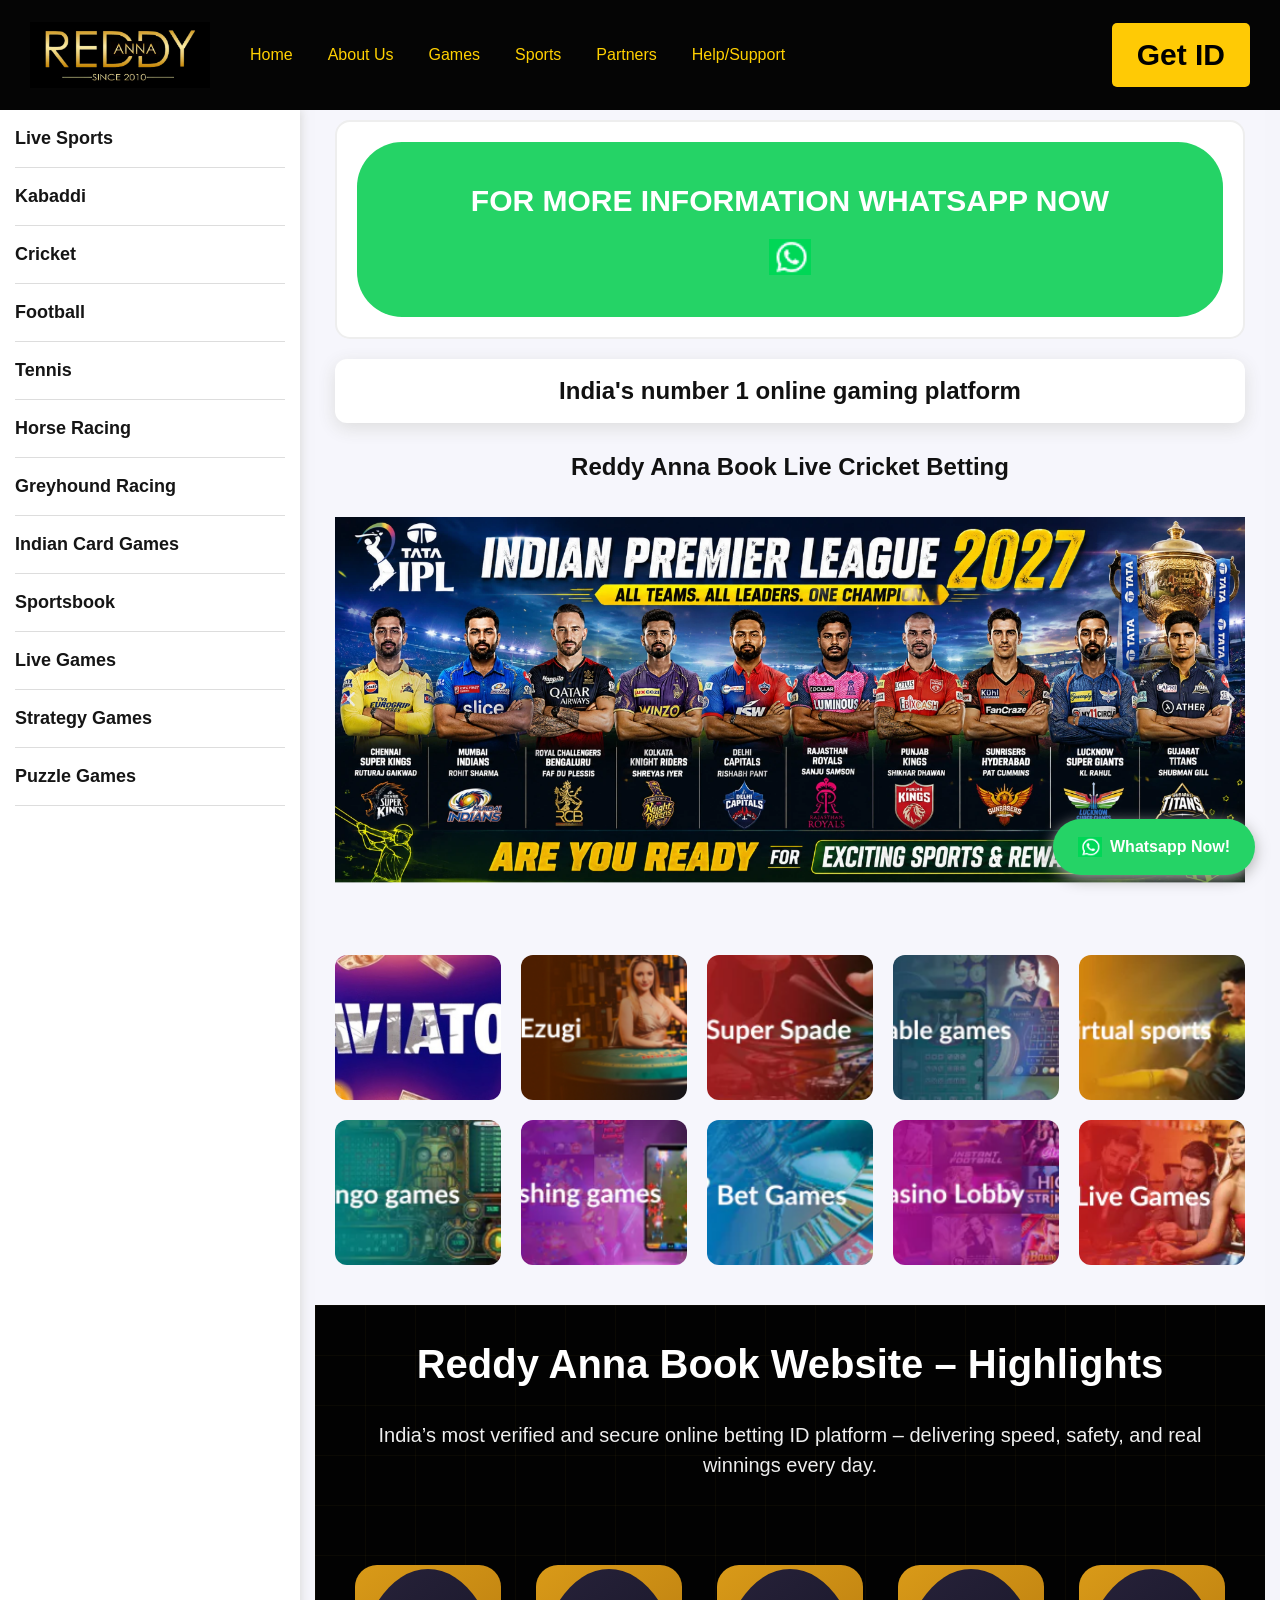
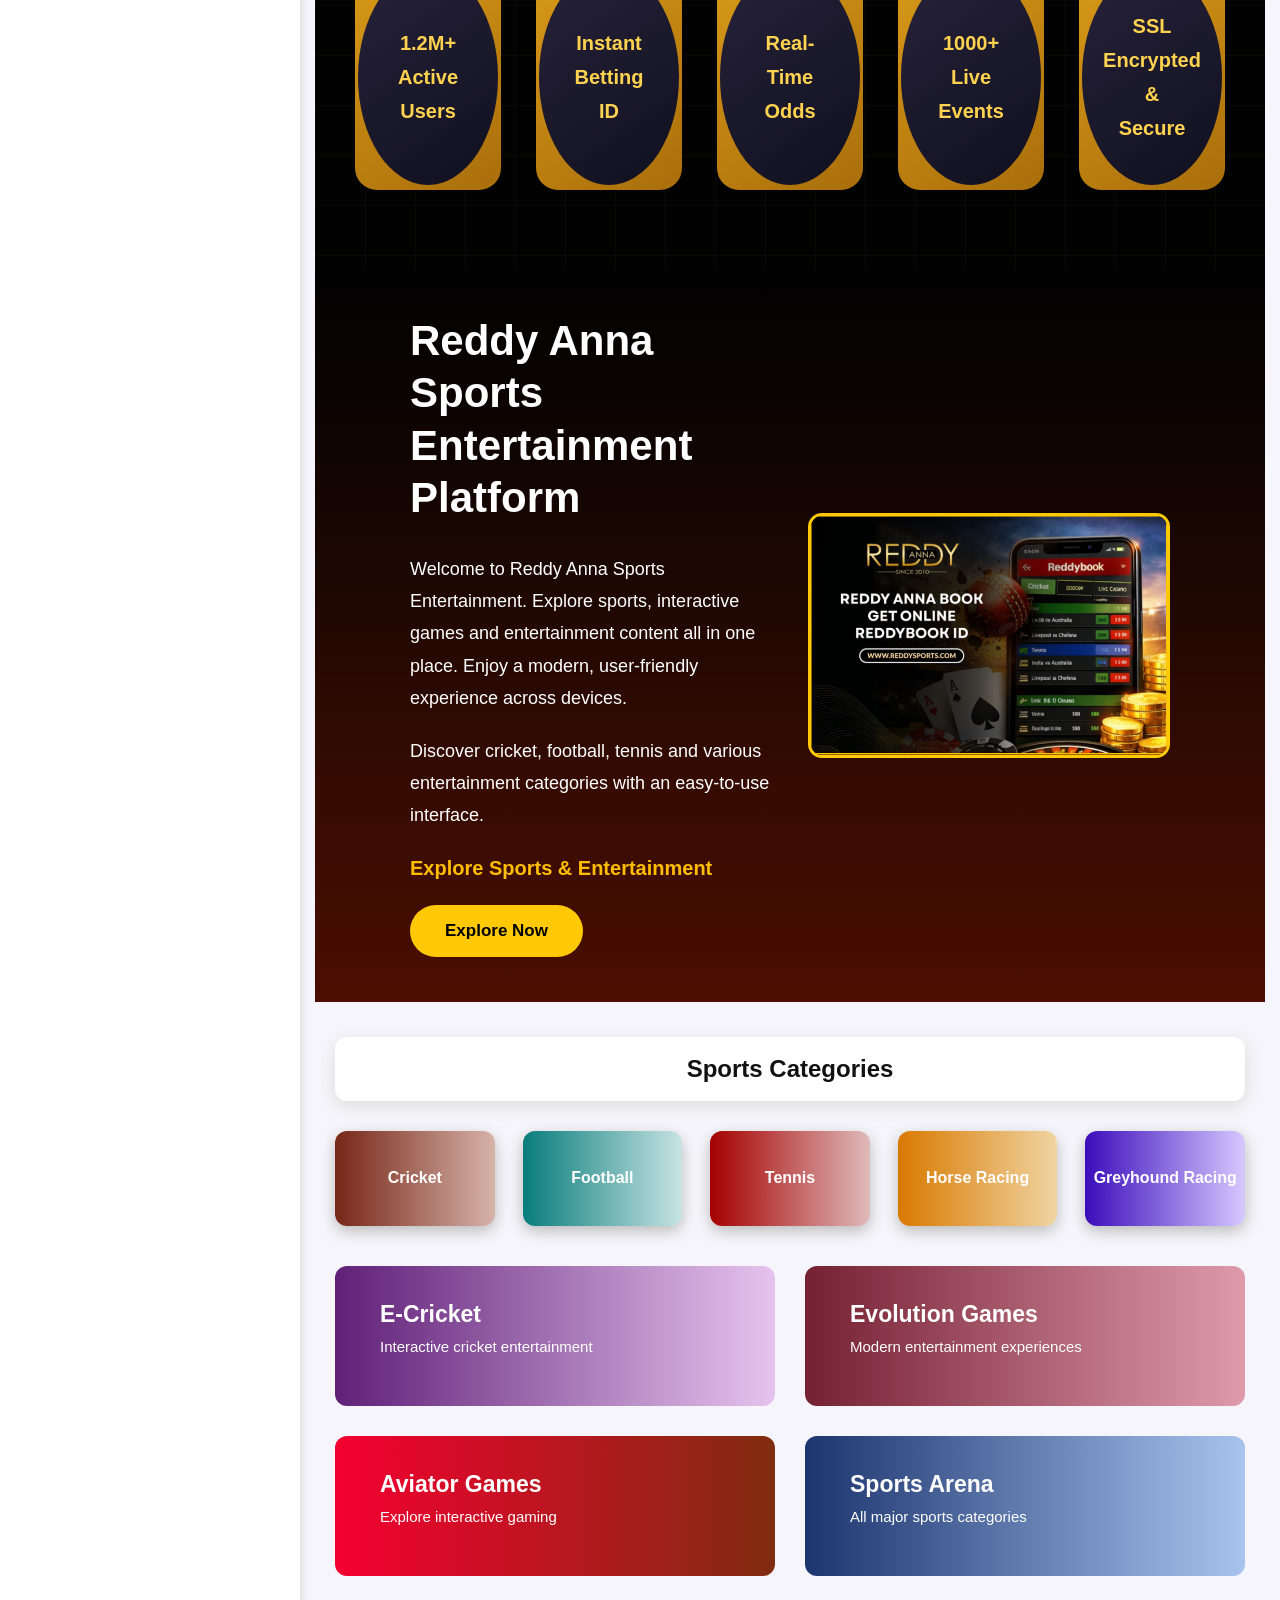
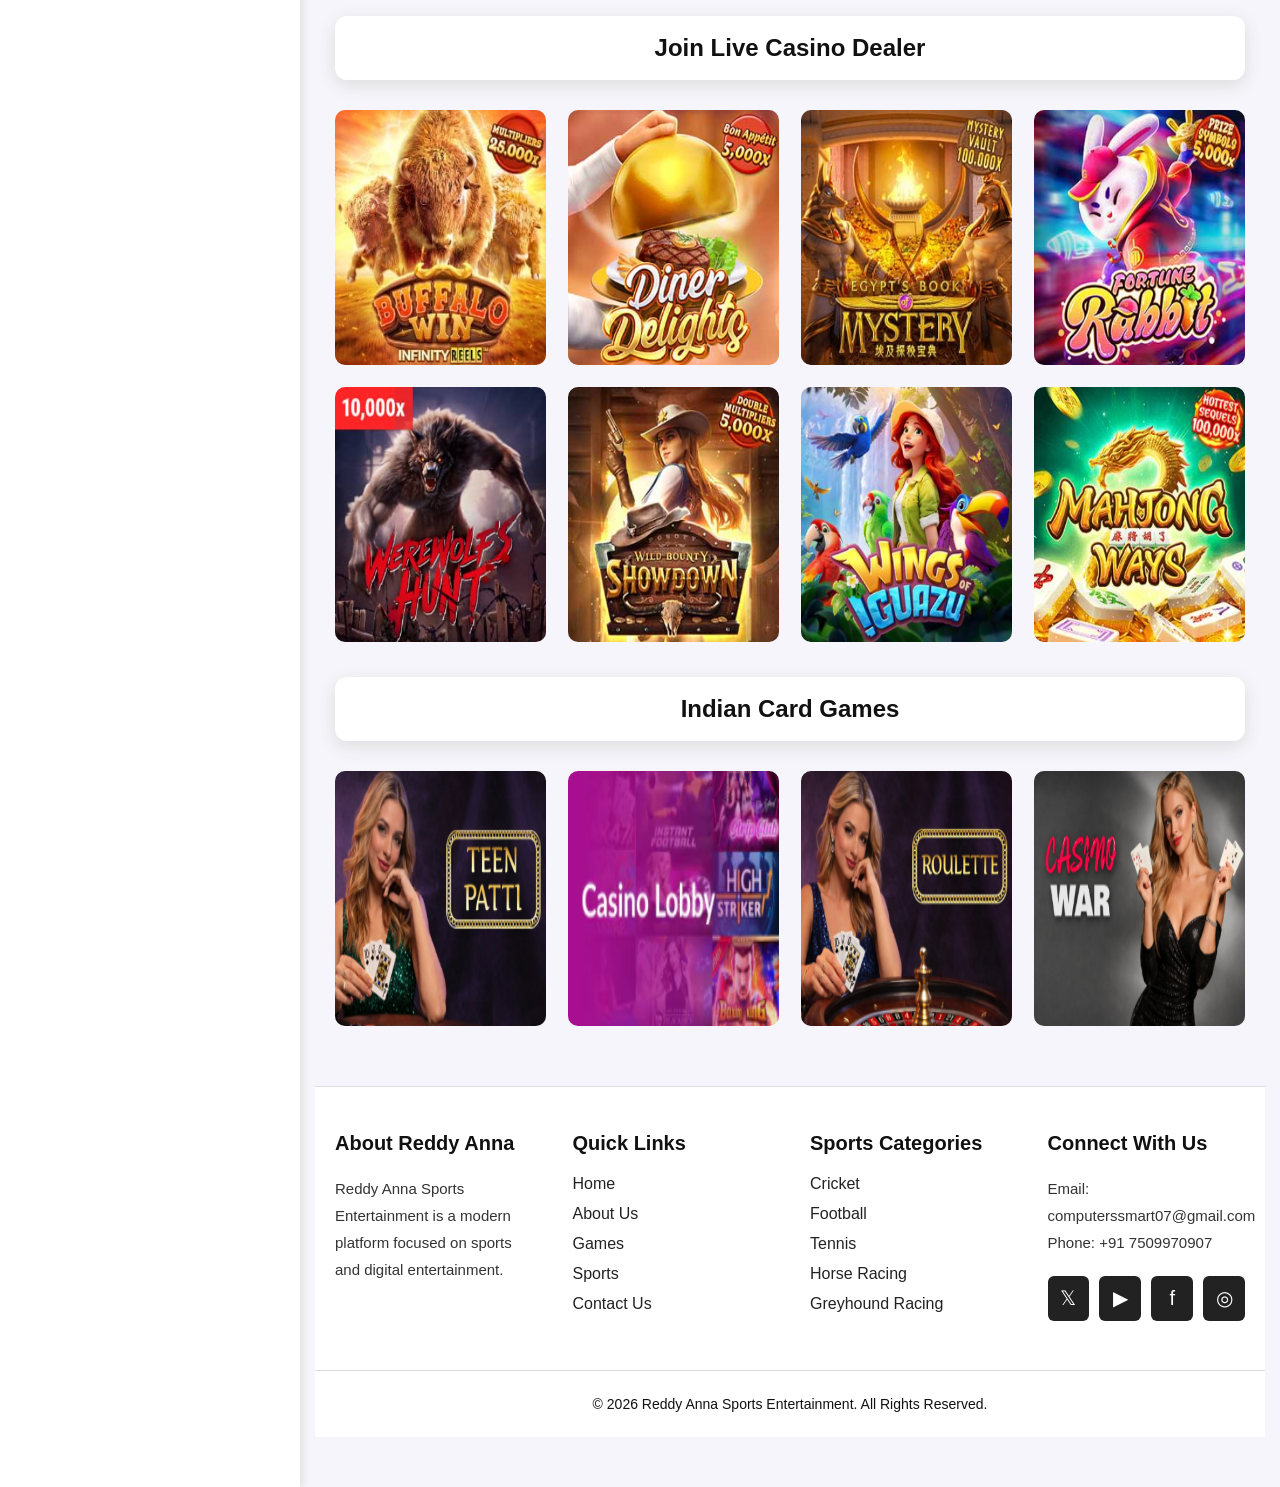
==== index.html @ f366cda1 "Update index.html" ====
<!DOCTYPE html>
<html lang="en">
<head>
    <meta charset="UTF-8">
    <meta name="viewport" content="width=device-width, initial-scale=1.0">

    <title>Reddy Anna Sports Entertainment</title>
<meta name="description" content="Reddy Anna Sports Entertainment website. Explore our website and its features.">
    <link rel="stylesheet" href="style.css">
</head>

<body>

<!-- HEADER -->
<header class="header">

    <div class="logo">
        <img src="assets/my-logo.png" alt="My Logo">
    </div>




    
    <nav class="navbar">
        <a href="#home">Home</a>
        <a href="#about">About Us</a>
        <a href="#games">Games</a>
        <a href="#sports">Sports</a>
        <a href="#partners">Partners</a>
        <a href="#support">Help/Support</a>
    </nav>

    <button class="get-id" onclick="showMessage()">
    Get ID
</button>

</header>


<div class="main-container">

    <!-- SIDEBAR -->
    <aside class="sidebar">

        <a href="#live">Live Sports</a>
        <a href="#kabaddi">Kabaddi</a>
        <a href="#cricket">Cricket</a>
        <a href="#football">Football</a>
        <a href="#tennis">Tennis</a>
        <a href="#horse">Horse Racing</a>
        <a href="#greyhound">Greyhound Racing</a>
        <a href="#cards">Indian Card Games</a>
        <a href="#sportsbook">Sportsbook</a>
        <a href="#casino">Live Games</a>
        <a href="#binary">Strategy Games</a>
        <a href="#slots">Puzzle Games</a>

    </aside>


    <!-- MAIN CONTENT -->
    <main class="content">

        <!-- TOP GAME SECTION -->
        <section class="game-section" id="games">
<!-- WHATSAPP INFORMATION BUTTON -->
<div class="whatsapp-info-container">
    <a href="https://wa.me/918269431675"
       class="whatsapp-info-btn"
       target="_blank"
       rel="noopener noreferrer">

        <span class="whatsapp-info-text">
            FOR MORE INFORMATION WHATSAPP NOW
        </span>

        <img src="assets/whatsapp.png"
             alt="WhatsApp"
             class="whatsapp-info-logo">

    </a>
</div>


            <h2 class="top-title">
                India's number 1 online gaming platform 
            </h2>
            <h2 style="text-align: center;">Reddy Anna Book Live Cricket Betting</h2><br><br>
<img src="assets/IPL.png" alt="IPL" class="whatsapp-image"><br><br><br><br>


            <div class="game-grid">

                <div class="top-game-card">
                    <img src="assets/aviator.jpg" alt="Aviator">
                </div>

                <div class="top-game-card">
                    <img src="assets/Ezugi.png">
                </div>

                <div class="top-game-card">
                    <img src="assets/Super spade.png">
                </div>

                <div class="top-game-card">
                    <img src="assets/Table games.png">
                </div>

                <div class="top-game-card">
                    <img src="assets/Virtual Sports.png">
                </div>

                <div class="top-game-card">
                    <img src="assets/Bingo games.png">
                </div>

                <div class="top-game-card">
                    <img src="assets/Fishing games.png">
                </div>

                <div class="top-game-card">
                    <img src="assets/Bet games.png">
                </div>

                <div class="top-game-card">
                    <img src="assets/Casino lobby.png">
                </div>

                <div class="top-game-card">
                    <img src="assets/Live games.png">
                </div>

            </div>

        </section>
        <!-- HIGHLIGHTS SECTION -->

<section class="highlights-section">

    <h2>Reddy Anna Book Website – Highlights</h2>

    <p class="highlights-subtitle">
        India’s most verified and secure online betting ID platform – delivering speed, safety, and real winnings every day.
    </p>

    <div class="highlights-container">

        <div class="highlight-card">
            <div class="highlight-circle">
                1.2M+ Active Users
            </div>
        </div>

        <div class="highlight-card">
            <div class="highlight-circle">
                Instant Betting ID
            </div>
        </div>

        <div class="highlight-card">
            <div class="highlight-circle">
                Real-Time Odds
            </div>
        </div>

        <div class="highlight-card">
            <div class="highlight-circle">
                1000+ Live Events
            </div>
        </div>

        <div class="highlight-card">
            <div class="highlight-circle">
                SSL Encrypted &<br>
                Secure
            </div>
        </div>

    </div>

</section>


        <!-- HERO SECTION -->
        <section class="hero-section" id="home">

            <div class="hero-content">

                <h1>
                    Reddy Anna Sports Entertainment Platform
                </h1>

                <p>
                    Welcome to Reddy Anna Sports Entertainment. Explore sports,
                    interactive games and entertainment content all in one place.
                    Enjoy a modern, user-friendly experience across devices.
                </p>

                <p>
                    Discover cricket, football, tennis and various entertainment
                    categories with an easy-to-use interface.
                </p>

                <h3>
                    Explore Sports & Entertainment
                </h3>

                <button class="hero-btn" onclick="exploreGames()">
                    Explore Now
                </button>

            </div>


            <div class="hero-image">

                <img src="assets/hero.png" alt="Sports Entertainment">

            </div>

        </section>


        <!-- SPORTS CATEGORY -->
        <section class="section" id="sports">

            <h2 class="section-title">
                Sports Categories
            </h2>

            <div class="sports-row">

                <div class="sport cricket">
                    Cricket
                </div>

                <div class="sport football">
                    Football
                </div>

                <div class="sport tennis">
                    Tennis
                </div>

                <div class="sport horse">
                    Horse Racing
                </div>

                <div class="sport greyhound">
                    Greyhound Racing
                </div>

            </div>

        </section>


        <!-- WIDE CARDS -->
        <section class="wide-cards">

            <div class="wide-card e-cricket">
                <h2>E-Cricket</h2>
                <p>Interactive cricket entertainment</p>
            </div>

            <div class="wide-card evolution">
                <h2>Evolution Games</h2>
                <p>Modern entertainment experiences</p>
            </div>

            <div class="wide-card aviator">
                <h2>Aviator Games</h2>
                <p>Explore interactive gaming</p>
            </div>

            <div class="wide-card sportsbook">
                <h2>Sports Arena</h2>
                <p>All major sports categories</p>
            </div>

        </section>


        <!-- LIVE GAMES -->
        <section class="section" id="casino">

            <h2 class="section-title">
                Join Live Casino Dealer
            </h2>

            <div class="image-grid">

                <div class="game-card">
                    <img src="assets/buffalo.png">
                </div>

                <div class="game-card">
                    <img src="assets/dinner.png">
                </div>

                <div class="game-card">
                    <img src="assets/Egypt.png">
                </div>

                <div class="game-card">
                    <img src="assets/Rabbit.png
                    ">
                </div>

                <div class="game-card">
                    <img src="assets/hunt.png">
                </div>

                <div class="game-card">
                    <img src="assets/wild.png">
                </div>

                <div class="game-card">
                    <img src="assets/wings.png">
                </div>

                <div class="game-card">
                    <img src="assets/mahajong.png">
                </div>

            </div>

        </section>


        <!-- CARD GAMES -->
        <section class="section" id="cards">

            <h2 class="section-title">
                Indian Card Games
            </h2>

            <div class="image-grid">

                <div class="game-card">
                    <img src="assets/Teen patti.png">
                </div>

                <div class="game-card">
                    <img src="assets/Casino lobby.png">
                </div>

                <div class="game-card">
                    <img src="assets/Roulette.png">
                </div>

                <div class="game-card">
                    <img src="assets/Casino war.png">
                </div>

            </div>

        </section>


        <!-- FOOTER -->
        <footer id="about">

            <div class="footer-container">

                <div class="footer-column">
                    <h3>About Reddy Anna</h3>
                    <p>
                        Reddy Anna Sports Entertainment is a modern platform
                        focused on sports and digital entertainment.
                    </p>
                </div>


                <div class="footer-column">
                    <h3>Quick Links</h3>

                    <a href="#home">Home</a>
                    <a href="#about">About Us</a>
                    <a href="#games">Games</a>
                    <a href="#sports">Sports</a>
                    <a href="#support">Contact Us</a>

                </div>


                <div class="footer-column">
                    <h3>Sports Categories</h3>

                    <a href="#">Cricket</a>
                    <a href="#">Football</a>
                    <a href="#">Tennis</a>
                    <a href="#">Horse Racing</a>
                    <a href="#">Greyhound Racing</a>

                </div>


                <div class="footer-column" id="support">
                    <h3>Connect With Us</h3>

                    <p>Email: computerssmart07@gmail.com</p>
                    <p>Phone: +91 7509970907</p>

                    <div class="social-icons">
                        <span>𝕏</span>
                        <span>▶</span>
                        <span>f</span>
                        <span>◎</span>
                    </div>

                </div>

            </div>


            <div class="footer-bottom">

                <p>
                    © 2026 Reddy Anna Sports Entertainment. All Rights Reserved.
                </p>

            </div>

        </footer>

    </main>

</div>


<!-- FLOATING CONTACT BUTTON -->
<button class="floating-btn" onclick="contactUs()">
    <img src="assets/whatsapp.png" alt="WhatsApp">
    Whatsapp Now!
</button>


<script src="script.js"></script>

</body>
</html>
---- style.css ----
* {
    margin: 0;
    padding: 0;
    box-sizing: border-box;
}

html,
body {
    margin: 0;
    padding: 0;
    width: 100%;
    overflow-x: hidden;
}

body {
    font-family: Arial, Helvetica, sans-serif;
    background: #f5f5fb;
    color: #111;
}


/* =====================================================
   HEADER
   ===================================================== */

.header {
    min-height: 110px;
    background: #050505;

    display: flex;
    align-items: center;

    padding: 10px 30px;
    gap: 40px;

    position: sticky;
    top: 0;
    z-index: 1000;
}


/* LOGO */

.logo {
    flex-shrink: 0;
}

.logo img {
    width: 180px;
    height: auto;
    max-height: 75px;
    object-fit: contain;
    display: block;
}

.logo span {
    color: #ffd83d;
}

.logo small {
    display: block;
    font-size: 11px;
    letter-spacing: 0;
    text-align: center;
    margin-top: -8px;
}


/* =====================================================
   NAVBAR
   ===================================================== */

.navbar {
    display: flex;
    align-items: center;
    gap: 35px;

    flex: 1;

    min-width: 0;
}

.navbar a {
    text-decoration: none;
    color: #ffd000;

    font-size: 16px;
    white-space: nowrap;

    transition: 0.3s;
}

.navbar a:hover {
    color: white;
}


/* =====================================================
   GET ID BUTTON
   ===================================================== */

.get-id {
    background: #ffca05;

    border: none;

    padding: 15px 25px;

    font-size: 30px;
    font-weight: bold;

    border-radius: 5px;

    cursor: pointer;

    flex-shrink: 0;
}

.get-id:hover {
    background: white;
}


/* =====================================================
   MAIN LAYOUT
   ===================================================== */

.main-container {
    display: flex;

    min-height: calc(100vh - 110px);

    width: 100%;
}


/* =====================================================
   SIDEBAR
   ===================================================== */

.sidebar {
    width: 360px;

    background: white;

    padding: 0 15px;

    box-shadow: 2px 0 8px #ddd;

    flex-shrink: 0;
}

.sidebar a {
    display: block;

    padding: 18px 0;

    border-bottom: 1px solid #ddd;

    text-decoration: none;

    color: #151515;

    font-size: 18px;
    font-weight: 600;
}

.sidebar a:hover {
    color: #d49e00;
}


/* =====================================================
   CONTENT
   ===================================================== */

.content {
    width: 100%;
    min-width: 0;

    padding: 0 15px 50px;

    overflow: hidden;
}


/* =====================================================
   TOP GAME SECTION
   ===================================================== */

.game-section {
    background: #f6f6fc;

    padding: 10px 20px 40px;

    width: 100%;
}

.top-title {
    background: white;

    text-align: center;

    padding: 18px;

    border-radius: 12px;

    font-size: 24px;

    margin-bottom: 30px;

    box-shadow: 0 5px 18px #ddd;
}


/* =====================================================
   IPL IMAGE
   ===================================================== */

img[alt="IPL"],
.whatsapp-image {
    width: 100%;
    max-width: 100%;
    height: auto;

    display: block;

    cursor: pointer;
}


/* =====================================================
   GAME GRID
   ===================================================== */

.game-grid {
    display: grid;

    grid-template-columns: repeat(5, minmax(0, 1fr));

    gap: 26px;

    width: 100%;
}

.top-game-card {
    height: 145px;

    border-radius: 12px;

    overflow: hidden;

    position: relative;

    cursor: pointer;

    transition: 0.3s;

    min-width: 0;
}

.top-game-card img {
    width: 100%;
    height: 100%;

    object-fit: cover;

    object-position: center;

    display: block;
}

.top-game-card:hover {
    transform: translateY(-5px);

    box-shadow: 0 8px 20px #aaa;
}


/* =====================================================
   GAME NAME
   ===================================================== */

.game-name {
    position: absolute;

    bottom: 0;

    width: 100%;

    background: linear-gradient(
        transparent,
        rgba(0, 0, 0, 0.8)
    );

    color: white;

    padding: 25px 15px 12px;

    font-size: 18px;
    font-weight: bold;
}


/* =====================================================
   HIGHLIGHTS SECTION
   ===================================================== */

.highlights-section {
    width: 100%;

    min-height: 520px;

    padding: 35px 40px 80px;

    background-color: #020202;

    background-image:
        linear-gradient(
            rgba(255, 210, 50, 0.035) 1px,
            transparent 1px
        ),
        linear-gradient(
            90deg,
            rgba(255, 210, 50, 0.035) 1px,
            transparent 1px
        );

    background-size: 50px 50px;

    text-align: center;

    color: white;

    position: relative;
}


/* HIGHLIGHTS HEADING */

.highlights-section h2 {
    margin: 0;

    padding: 0;

    font-size: 40px;

    line-height: 1.2;

    font-weight: 700;

    color: white;
}


/* SUBTITLE */

.highlights-subtitle {
    margin-top: 32px;

    font-size: 20px;

    line-height: 1.5;

    color: #eeeeee;
}


/* HIGHLIGHT CARDS */

.highlights-container {
    max-width: 1330px;

    margin: 85px auto 0;

    display: grid;

    grid-template-columns: repeat(5, minmax(0, 1fr));

    gap: 62px;

    align-items: center;

    justify-content: center;
}


/* GOLD CARD */

.highlight-card {
    width: 100%;

    height: 225px;

    border-radius: 22px;

    background: linear-gradient(
        145deg,
        #d99a18,
        #a96e0b
    );

    display: flex;

    align-items: center;

    justify-content: center;

    position: relative;

    overflow: hidden;
}


/* DARK CIRCLE */

.highlight-circle {
    width: 216px;
    height: 216px;

    max-width: 96%;
    max-height: 96%;

    border-radius: 50%;

    background: linear-gradient(
        145deg,
        #27223a,
        #10101f
    );

    display: flex;

    align-items: center;
    justify-content: center;

    text-align: center;

    padding: 25px;

    color: #ffd34f;

    font-size: 20px;

    line-height: 1.7;

    font-weight: 700;

    position: relative;

    z-index: 2;
}


/* =====================================================
   HERO SECTION
   ===================================================== */

/*
   IMPORTANT:
   Yahan black se red ka smooth transition diya hai.
*/

.hero-section {
    min-height: 450px;

    display: grid;

    grid-template-columns: 1fr 1fr;

    gap: 35px;

    padding: 45px 10%;

    background:
        linear-gradient(
            180deg,
            #020202 0%,
            #090302 15%,
            #1b0702 40%,
            #350b02 70%,
            #4b0e00 100%
        );

    color: white;

    align-items: center;

    position: relative;
}


/* HERO CONTENT */

.hero-content h1 {
    font-size: 42px;

    line-height: 1.25;

    margin-bottom: 28px;
}

.hero-content p {
    font-size: 18px;

    line-height: 1.8;

    margin-bottom: 20px;
}

.hero-content h3 {
    color: #ffbd00;

    font-size: 20px;

    margin: 25px 0;
}


/* HERO BUTTON */

.hero-btn {
    background: #ffca05;

    border: none;

    padding: 16px 35px;

    border-radius: 30px;

    font-size: 17px;

    font-weight: bold;

    cursor: pointer;
}

.hero-btn:hover {
    background: white;
}


/* HERO IMAGE */

.hero-image {
    border: 3px solid #ffca05;

    border-radius: 14px;

    overflow: hidden;

    width: 100%;
}

.hero-image img {
    width: 100%;

    height: auto;

    display: block;
}


/* =====================================================
   SPORTS ROW
   ===================================================== */

.section {
    max-width: 1400px;

    margin: 35px auto;

    padding: 0 20px;
}

.section-title {
    background: white;

    border-radius: 12px;

    text-align: center;

    padding: 18px;

    font-size: 24px;

    margin-bottom: 30px;

    box-shadow: 0 5px 18px #ddd;
}


/* SPORTS */

.sports-row {
    display: grid;

    grid-template-columns: repeat(5, minmax(0, 1fr));

    gap: 28px;
}

.sport {
    height: 95px;

    border-radius: 12px;

    display: flex;

    align-items: center;

    justify-content: center;

    color: white;

    font-size: 16px;

    font-weight: bold;

    box-shadow: 0 5px 15px #bbb;
}

.cricket {
    background: linear-gradient(
        90deg,
        #762616,
        #d7b3aa
    );
}

.football {
    background: linear-gradient(
        90deg,
        #087d7b,
        #c7e3e3
    );
}

.tennis {
    background: linear-gradient(
        90deg,
        #a50000,
        #dfbaba
    );
}

.horse {
    background: linear-gradient(
        90deg,
        #d97900,
        #f0d4a2
    );
}

.greyhound {
    background: linear-gradient(
        90deg,
        #3b0dbb,
        #d6c8ff
    );
}


/* =====================================================
   WIDE CARDS
   ===================================================== */

.wide-cards {
    max-width: 1400px;

    margin: 40px auto;

    padding: 0 20px;

    display: grid;

    grid-template-columns: repeat(2, minmax(0, 1fr));

    gap: 30px;
}

.wide-card {
    height: 140px;

    border-radius: 12px;

    padding: 35px 45px;

    color: white;

    transition: 0.3s;
}

.wide-card:hover {
    transform: scale(1.02);
}

.wide-card h2 {
    font-size: 23px;

    margin-bottom: 10px;
}

.wide-card p {
    font-size: 15px;
}

.e-cricket {
    background: linear-gradient(
        90deg,
        #602078,
        #e6c4ee
    );
}

.evolution {
    background: linear-gradient(
        90deg,
        #752033,
        #df9baa
    );
}

.aviator {
    background: linear-gradient(
        90deg,
        #f40030,
        #802c10
    );
}

.sportsbook {
    background: linear-gradient(
        90deg,
        #1c356f,
        #a7c4ef
    );
}


/* =====================================================
   IMAGE GRID
   ===================================================== */

.image-grid {
    display: grid;

    grid-template-columns: repeat(4, minmax(0, 1fr));

    gap: 22px;
}

.game-card {
    height: 255px;

    border-radius: 10px;

    overflow: hidden;

    cursor: pointer;
}

.game-card img {
    width: 100%;
    height: 100%;

    object-fit: fill;

    display: block;

    transition: 0.3s;
}

.game-card:hover img {
    transform: scale(1.05);
}


/* =====================================================
   FOOTER
   ===================================================== */

footer {
    background: white;

    margin-top: 60px;

    border-top: 1px solid #ddd;
}

.footer-container {
    max-width: 1400px;

    margin: auto;

    padding: 45px 20px;

    display: grid;

    grid-template-columns: repeat(4, minmax(0, 1fr));

    gap: 40px;
}

.footer-column h3 {
    font-size: 20px;

    margin-bottom: 20px;
}

.footer-column p {
    line-height: 1.8;

    font-size: 15px;

    color: #333;
}

.footer-column a {
    display: block;

    text-decoration: none;

    color: #222;

    margin-bottom: 12px;
}

.footer-column a:hover {
    color: #d49e00;
}


/* SOCIAL ICONS */

.social-icons {
    display: flex;

    gap: 10px;

    margin-top: 20px;
}

.social-icons span {
    width: 45px;
    height: 45px;

    background: #222;

    color: white;

    display: flex;

    align-items: center;

    justify-content: center;

    border-radius: 6px;

    font-size: 20px;
}

.footer-bottom {
    text-align: center;

    padding: 25px;

    border-top: 1px solid #ddd;

    font-size: 14px;
}


/* =====================================================
   FLOATING WHATSAPP BUTTON
   ===================================================== */

.floating-btn {
    position: fixed;

    right: 25px;
    bottom: 25px;

    background: #25d366;

    color: white;

    border: none;

    padding: 16px 25px;

    border-radius: 30px;

    font-size: 16px;

    font-weight: bold;

    cursor: pointer;

    box-shadow: 0 4px 15px #aaa;

    z-index: 999;

    display: flex;

    align-items: center;

    justify-content: center;

    gap: 8px;
}

.floating-btn img {
    width: 24px;
    height: 24px;

    display: block;

    object-fit: contain;
}


/* =====================================================
   LARGE SCREEN
   ===================================================== */

@media (max-width: 1400px) {

    .sidebar {
        width: 300px;
    }

    .game-grid {
        gap: 20px;
    }

    .highlights-container {
        gap: 35px;
    }

}


/* =====================================================
   TABLET
   ===================================================== */

@media (max-width: 1100px) {

    .header {
        gap: 20px;

        padding: 10px 20px;
    }

    .navbar {
        gap: 20px;
    }

    .navbar a {
        font-size: 14px;
    }

    .sidebar {
        width: 230px;
    }

    .sidebar a {
        font-size: 16px;
    }

    .game-grid {
        grid-template-columns: repeat(4, minmax(0, 1fr));
    }

    .image-grid {
        grid-template-columns: repeat(3, minmax(0, 1fr));
    }

    .highlights-container {
        grid-template-columns: repeat(3, minmax(0, 1fr));
        gap: 30px;
    }

    .highlight-card {
        height: 220px;
    }

}


/* =====================================================
   TABLET / SMALL LAPTOP
   ===================================================== */

@media (max-width: 900px) {

    .header {
        min-height: 90px;

        padding: 10px 15px;

        gap: 15px;
    }

    .logo img {
        width: 140px;
    }

    .navbar {
        gap: 15px;
    }

    .navbar a {
        font-size: 13px;
    }

    .get-id {
        font-size: 22px;

        padding: 12px 18px;
    }

    .sidebar {
        width: 200px;
    }

    .game-grid {
        grid-template-columns: repeat(3, minmax(0, 1fr));
    }

    .sports-row {
        grid-template-columns: repeat(3, minmax(0, 1fr));
    }

    .wide-cards {
        grid-template-columns: 1fr;
    }

    .footer-container {
        grid-template-columns: repeat(2, minmax(0, 1fr));
    }

    .hero-section {
        padding: 40px 6%;

        gap: 25px;
    }

    .hero-content h1 {
        font-size: 34px;
    }

    .highlights-section {
        padding: 35px 20px 60px;
    }

    .highlights-section h2 {
        font-size: 32px;
    }

    .highlights-subtitle {
        font-size: 17px;
    }

    .highlights-container {
        grid-template-columns: repeat(2, minmax(0, 1fr));

        gap: 30px;

        margin-top: 55px;
    }

}


/* =====================================================
   MOBILE
   ===================================================== */

@media (max-width: 600px) {

    /* HEADER */

    .header {
        min-height: auto;

        padding: 12px 10px;

        display: flex;

        flex-wrap: wrap;

        gap: 10px;
    }


    /* LOGO */

    .logo {
        width: 100%;

        display: flex;

        justify-content: center;
    }

    .logo img {
        width: 170px;

        max-height: 70px;
    }


    /* NAV */

    .navbar {
        width: 100%;

        flex: none;

        order: 2;

        display: flex;

        justify-content: flex-start;

        gap: 28px;

        overflow-x: auto;

        padding: 5px 5px 12px;

        scrollbar-width: none;
    }

    .navbar::-webkit-scrollbar {
        display: none;
    }

    .navbar a {
        font-size: 15px;

        flex-shrink: 0;
    }


    /* GET ID */

    

    .get-id {
    display: inline-block;
    order: 3;
    margin: 8px auto 0;
    font-size: 15px;
    padding: 10px 20px;
}


    /* SIDEBAR */

    .sidebar {
        display: none;
    }


    /* CONTENT */

    .content {
        padding: 0;

        width: 100%;
    }


    /* GAME SECTION */

    .game-section {
        padding: 10px 12px 35px;
    }

    .top-title {
        font-size: 21px;

        line-height: 1.3;

        padding: 16px;

        margin-bottom: 25px;
    }


    /* IPL */

    .whatsapp-image {
        width: 100%;

        height: auto;

        border-radius: 0;
    }


    /* GAME GRID */

    .game-grid {
        grid-template-columns: repeat(2, minmax(0, 1fr));

        gap: 14px;
    }

    .top-game-card {
        width: 100%;
        height: auto;
        aspect-ratio: 16 / 9;
        border-radius: 10px;
    }


    /* =================================================
       HIGHLIGHTS MOBILE
       ================================================= */

    .highlights-section {
        min-height: auto;

        padding: 30px 12px 55px;

        background-size: 40px 40px;
    }

    .highlights-section h2 {
        font-size: 27px;

        line-height: 1.25;
    }

    .highlights-subtitle {
        margin-top: 18px;

        font-size: 15px;

        line-height: 1.6;
    }

    .highlights-container {
        grid-template-columns: repeat(2, minmax(0, 1fr));

        gap: 18px;

        margin-top: 40px;
    }

    .highlight-card {
        width: 100%;

        height: 165px;

        border-radius: 16px;
    }

    .highlight-circle {
        width: 155px;

        height: 155px;

        padding: 15px;

        font-size: 15px;

        line-height: 1.4;
    }


    /* =================================================
       HERO
       ================================================= */

    .hero-section {
        min-height: auto;

        grid-template-columns: 1fr;

        gap: 25px;

        padding: 45px 20px;

        /*
           Black → Dark red → Red
           Smooth transition
        */

        background:
            linear-gradient(
                180deg,
                #020202 0%,
                #0b0301 15%,
                #200702 40%,
                #350b02 70%,
                #4b0e00 100%
            );
    }

    .hero-content h1 {
        font-size: 30px;

        line-height: 1.25;

        margin-bottom: 20px;
    }

    .hero-content p {
        font-size: 16px;

        line-height: 1.7;
    }

    .hero-content h3 {
        font-size: 18px;
    }

    .hero-btn {
        padding: 14px 28px;

        font-size: 16px;
    }

    .hero-image {
        width: 100%;
    }

    .hero-image img {
        width: 100%;

        height: auto;
    }


    /* =================================================
       NORMAL SECTIONS
       ================================================= */

    .section {
        margin: 30px auto;

        padding: 0 12px;
    }

    .section-title {
        font-size: 21px;

        padding: 16px;

        margin-bottom: 20px;
    }


    /* SPORTS */

    .sports-row {
        grid-template-columns: repeat(2, minmax(0, 1fr));

        gap: 14px;
    }

    .sport {
        height: 80px;

        font-size: 14px;
    }


    /* WIDE CARDS */

    .wide-cards {
        grid-template-columns: 1fr;

        gap: 18px;

        margin: 30px auto;

        padding: 0 12px;
    }

    .wide-card {
        height: 125px;

        padding: 28px 25px;
    }


    /* IMAGE GRID */

    .image-grid {
        grid-template-columns: repeat(2, minmax(0, 1fr));

        gap: 14px;
    }

    .game-card {
        height: 180px;

        border-radius: 9px;
    }


    /* FOOTER */

    footer {
        margin-top: 40px;
    }

    .footer-container {
        grid-template-columns: 1fr;

        gap: 30px;

        padding: 35px 20px;
    }

    .footer-bottom {
        padding: 20px 10px;

        font-size: 13px;
    }


    /* WHATSAPP */

    .floating-btn {
        right: 15px;

        bottom: 15px;

        padding: 13px 18px;

        font-size: 14px;

        border-radius: 28px;
    }

    .floating-btn img {
        width: 22px;

        height: 22px;
    }

}


/* =====================================================
   VERY SMALL MOBILE
   ===================================================== */

@media (max-width: 380px) {

    .navbar {
        gap: 22px;
    }

    .navbar a {
        font-size: 14px;
    }

    .game-grid {
        gap: 10px;
    }

    .top-game-card {
        height: auto;
        aspect-ratio: 16 / 9;
    }

    .highlights-container {
        gap: 12px;
    }

    .highlight-card {
        height: 145px;
    }

    .highlight-circle {
        width: 135px;

        height: 135px;

        font-size: 13px;

        padding: 10px;
    }

    .image-grid {
        gap: 10px;
    }

    .game-card {
        height: 160px;
    }

}


/* =====================================================
   WHATSAPP INFO BUTTON - ROBUST FIX
   Targets the expected classes AND the wa.me link itself,
   so minor missing classes in the HTML won't leave it blue.
   ===================================================== */
.whatsapp-info-container,
.content .game-section .whatsapp-info-container {
    display: block !important;
    width: 100% !important;
    max-width: 100% !important;
    min-width: 0 !important;
    box-sizing: border-box !important;
    padding: 20px !important;
    margin: 0 0 20px !important;
    background: #fff !important;
    border: 2px solid #eee !important;
    border-radius: 15px !important;
}

/* Main button: class-based and link-based fallback */
.whatsapp-info-container .whatsapp-info-btn,
a.whatsapp-info-btn,
a[href*="wa.me"],
a[href*="api.whatsapp.com"] {
    display: flex !important;
    flex-direction: column !important;
    align-items: center !important;
    justify-content: center !important;
    gap: 16px !important;
    width: 100% !important;
    max-width: 100% !important;
    min-width: 0 !important;
    min-height: 175px !important;
    box-sizing: border-box !important;
    padding: 25px 15px !important;
    margin: 0 !important;
    border: 0 !important;
    border-radius: 45px !important;
    background: #25D366 !important;
    color: #fff !important;
    font-family: Arial, Helvetica, sans-serif !important;
    font-size: 30px !important;
    font-weight: 700 !important;
    line-height: 1.3 !important;
    text-align: center !important;
    text-decoration: none !important;
    white-space: normal !important;
    overflow-wrap: anywhere !important;
    box-shadow: none !important;
    cursor: pointer !important;
}

.whatsapp-info-container .whatsapp-info-btn:link,
.whatsapp-info-container .whatsapp-info-btn:visited,
.whatsapp-info-container .whatsapp-info-btn:hover,
.whatsapp-info-container .whatsapp-info-btn:active,
a.whatsapp-info-btn:link,
a.whatsapp-info-btn:visited,
a.whatsapp-info-btn:hover,
a.whatsapp-info-btn:active,
a[href*="wa.me"]:link,
a[href*="wa.me"]:visited,
a[href*="wa.me"]:hover,
a[href*="wa.me"]:active,
a[href*="api.whatsapp.com"]:link,
a[href*="api.whatsapp.com"]:visited,
a[href*="api.whatsapp.com"]:hover,
a[href*="api.whatsapp.com"]:active {
    color: #fff !important;
    text-decoration: none !important;
}

.whatsapp-info-container .whatsapp-info-text {
    display: block !important;
    width: 100% !important;
    margin: 0 !important;
    padding: 0 !important;
    color: #fff !important;
    font-family: Arial, Helvetica, sans-serif !important;
    font-size: 30px !important;
    font-weight: 700 !important;
    line-height: 1.3 !important;
    text-align: center !important;
    text-decoration: none !important;
    overflow-wrap: anywhere !important;
}

.whatsapp-info-container img.whatsapp-info-logo,
a[href*="wa.me"] img,
a[href*="api.whatsapp.com"] img {
    display: block !important;
    flex: 0 0 auto !important;
    width: 42px !important;
    height: 42px !important;
    max-width: 42px !important;
    object-fit: contain !important;
    margin: 0 auto !important;
    padding: 0 !important;
    border: 0 !important;
    background: transparent !important;
}

.whatsapp-info-container .whatsapp-info-btn:hover,
a[href*="wa.me"]:hover,
a[href*="api.whatsapp.com"]:hover {
    background: #128C7E !important;
}

@media (max-width: 600px) {
    .whatsapp-info-container,
    .content .game-section .whatsapp-info-container {
        width: 100% !important;
        padding: 10px !important;
        margin: 0 0 15px !important;
        border-radius: 12px !important;
    }

    .whatsapp-info-container .whatsapp-info-btn,
    a.whatsapp-info-btn,
    a[href*="wa.me"],
    a[href*="api.whatsapp.com"] {
        width: 100% !important;
        min-height: 130px !important;
        padding: 18px 12px !important;
        gap: 12px !important;
        border-radius: 30px !important;
        font-size: 19px !important;
        line-height: 1.4 !important;
    }

    .whatsapp-info-container .whatsapp-info-text {
        font-size: 19px !important;
        line-height: 1.4 !important;
    }

    .whatsapp-info-container img.whatsapp-info-logo,
    a[href*="wa.me"] img,
    a[href*="api.whatsapp.com"] img {
        width: 35px !important;
        height: 35px !important;
        max-width: 35px !important;
    }
}
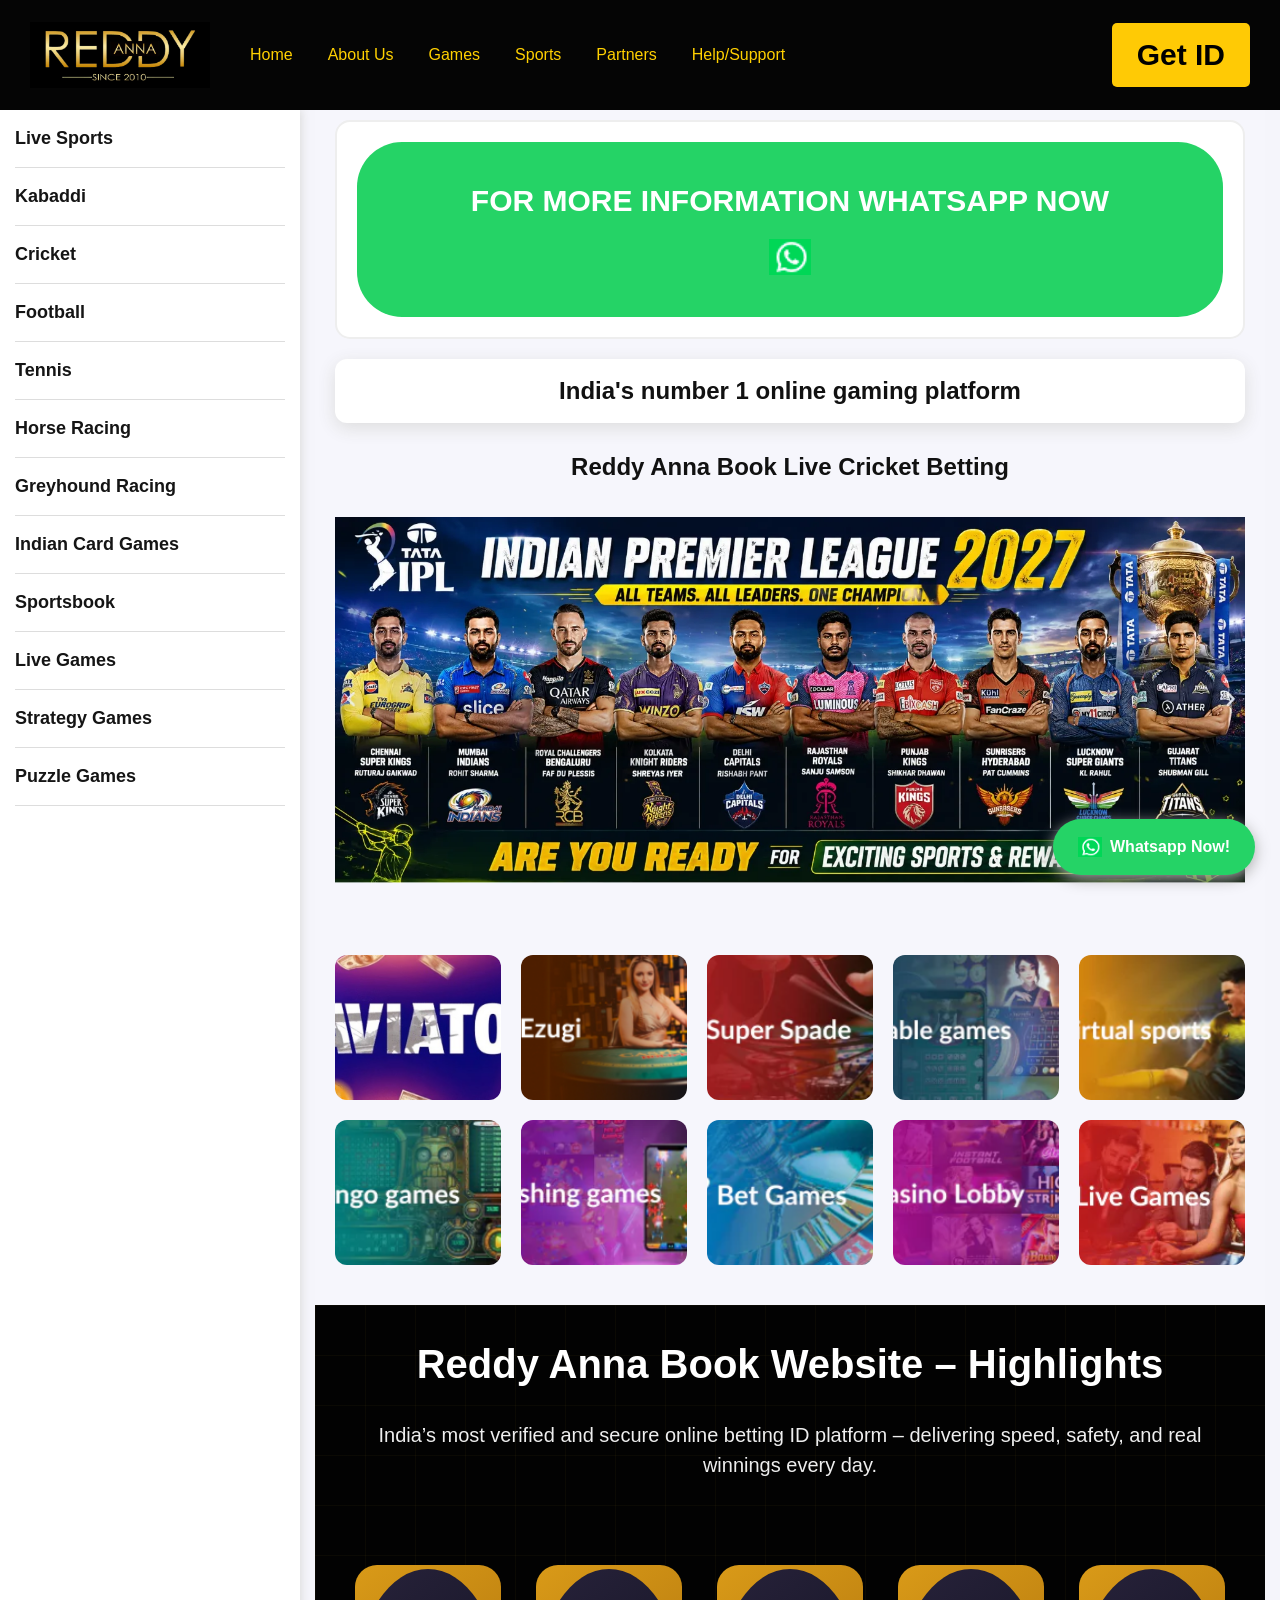
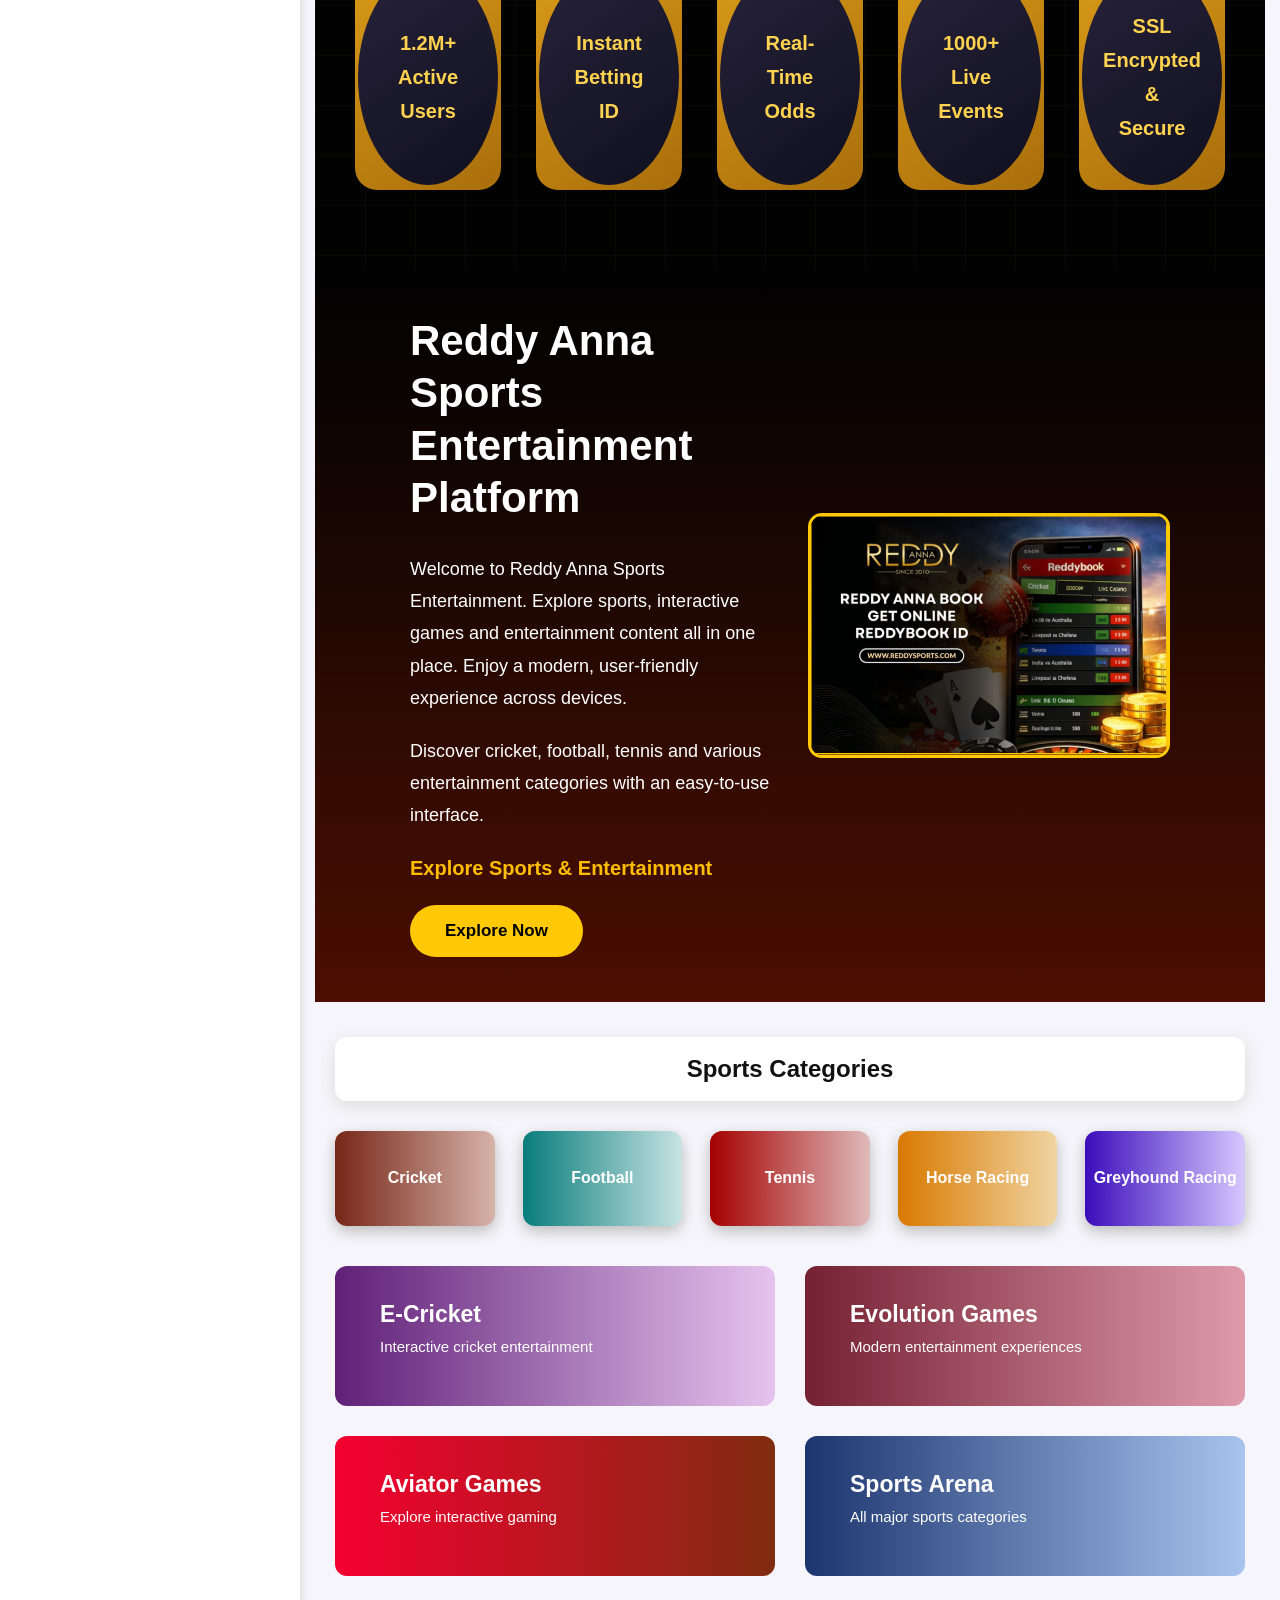
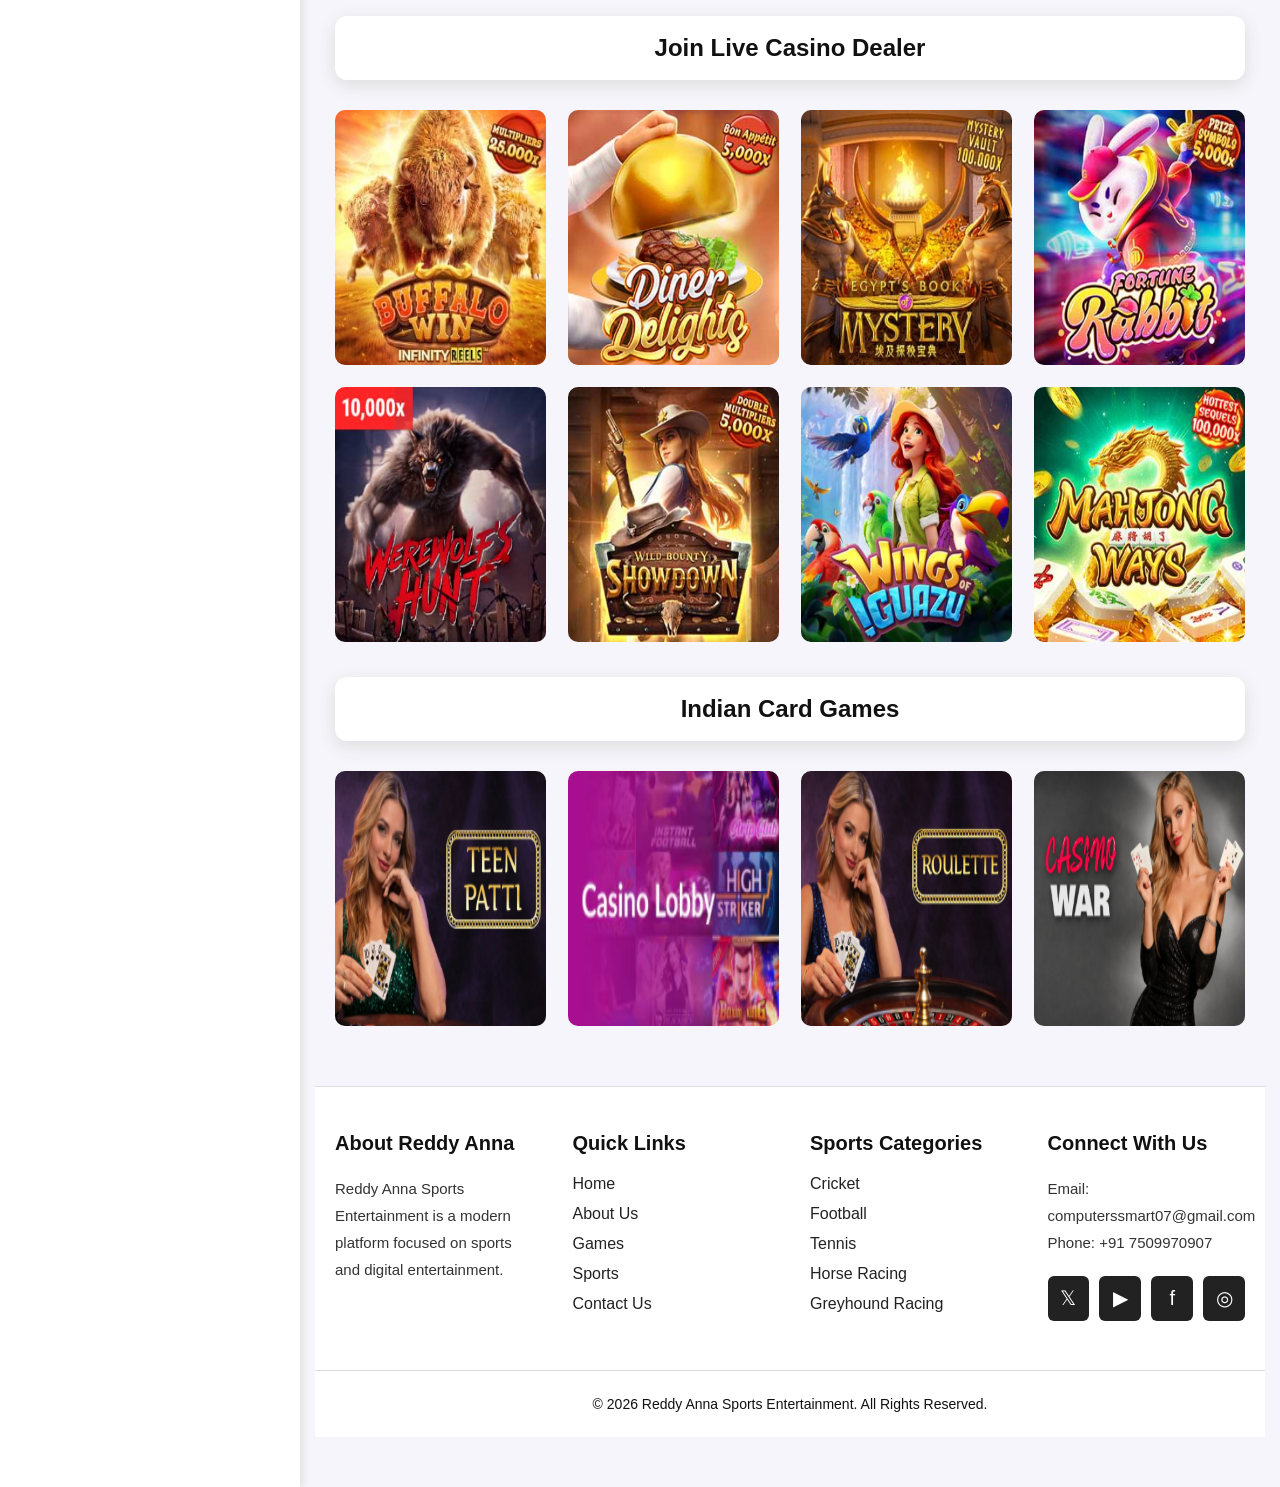
==== commit 1ed64cdf: "Update index.html" ====
--- a/index.html
+++ b/index.html
@@ -5,8 +5,8 @@
     <meta charset="UTF-8">
     <meta name="viewport" content="width=device-width, initial-scale=1.0">
 
-    <title>Reddy Anna Sports Entertainment</title>
-<meta name="description" content="Reddy Anna Sports Entertainment website. Explore our website and its features.">
+    <title>Reddy Anna Sports Entertainment | Sports & Gaming</title>
+<meta name="description" content="Explore Reddy Anna Sports Entertainment, sports categories, cricket, football, games, and customer support information.">
     <link rel="stylesheet" href="style.css">
 </head>
 
@@ -88,7 +88,7 @@
                 India's number 1 online gaming platform 
             </h2>
             <h2 style="text-align: center;">Reddy Anna Book Live Cricket Betting</h2><br><br>
-<img src="assets/IPL.png" alt="IPL" class="whatsapp-image"><br><br><br><br>
+<img src="assets/IPL.webp" alt="IPL" class="whatsapp-image"><br><br><br><br>
 
 
             <div class="game-grid">
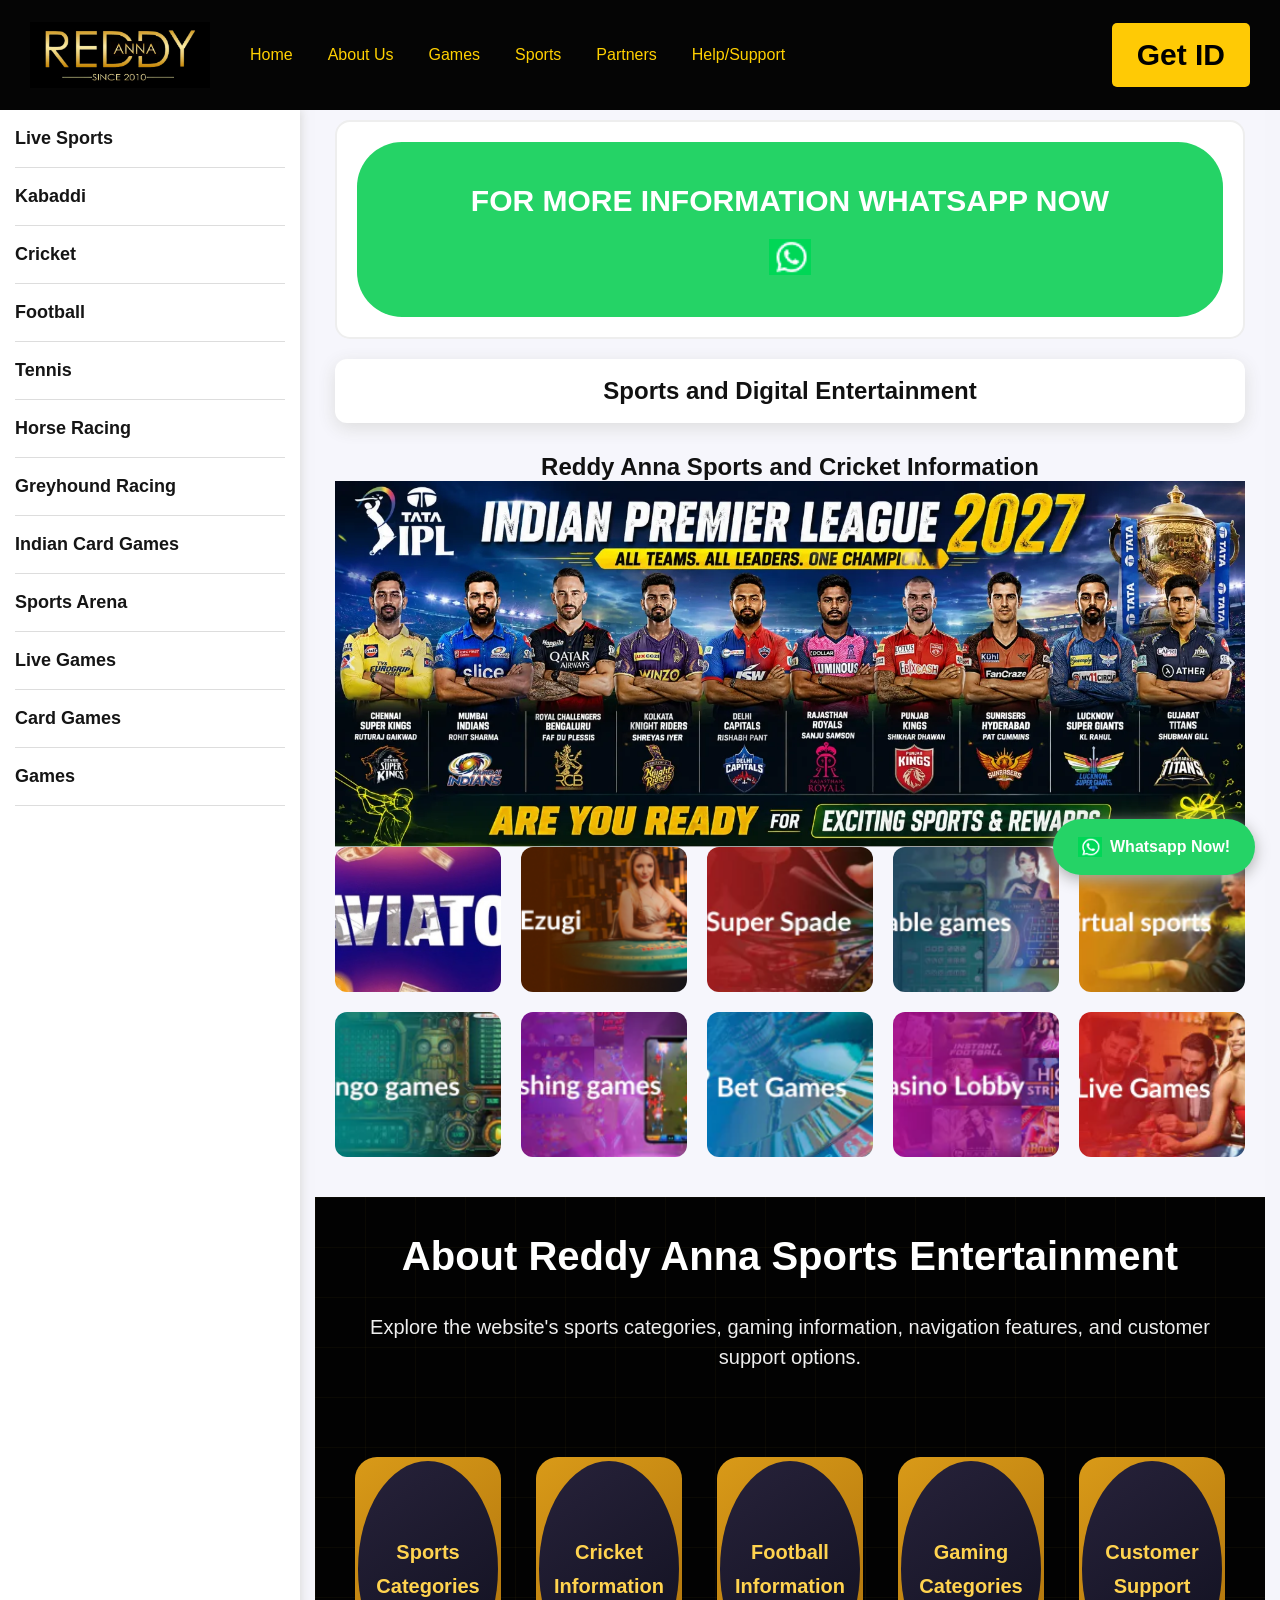
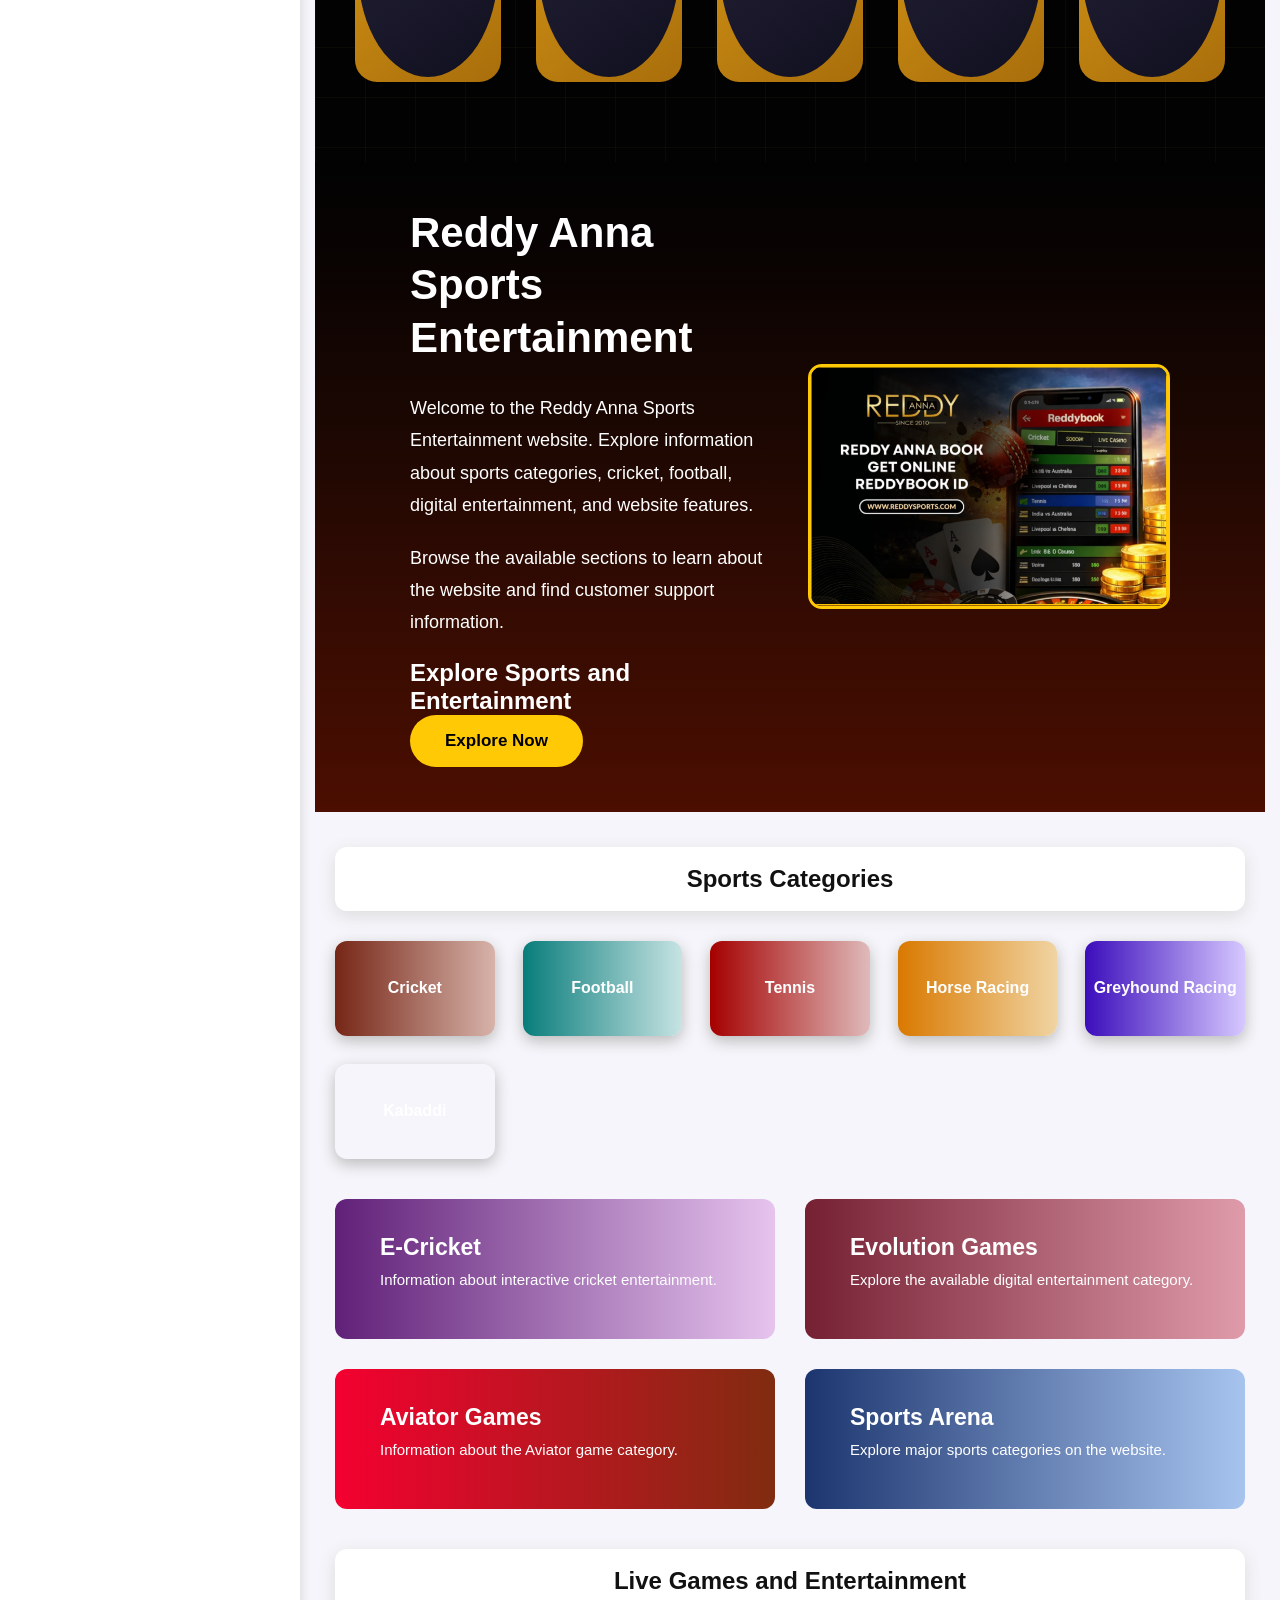
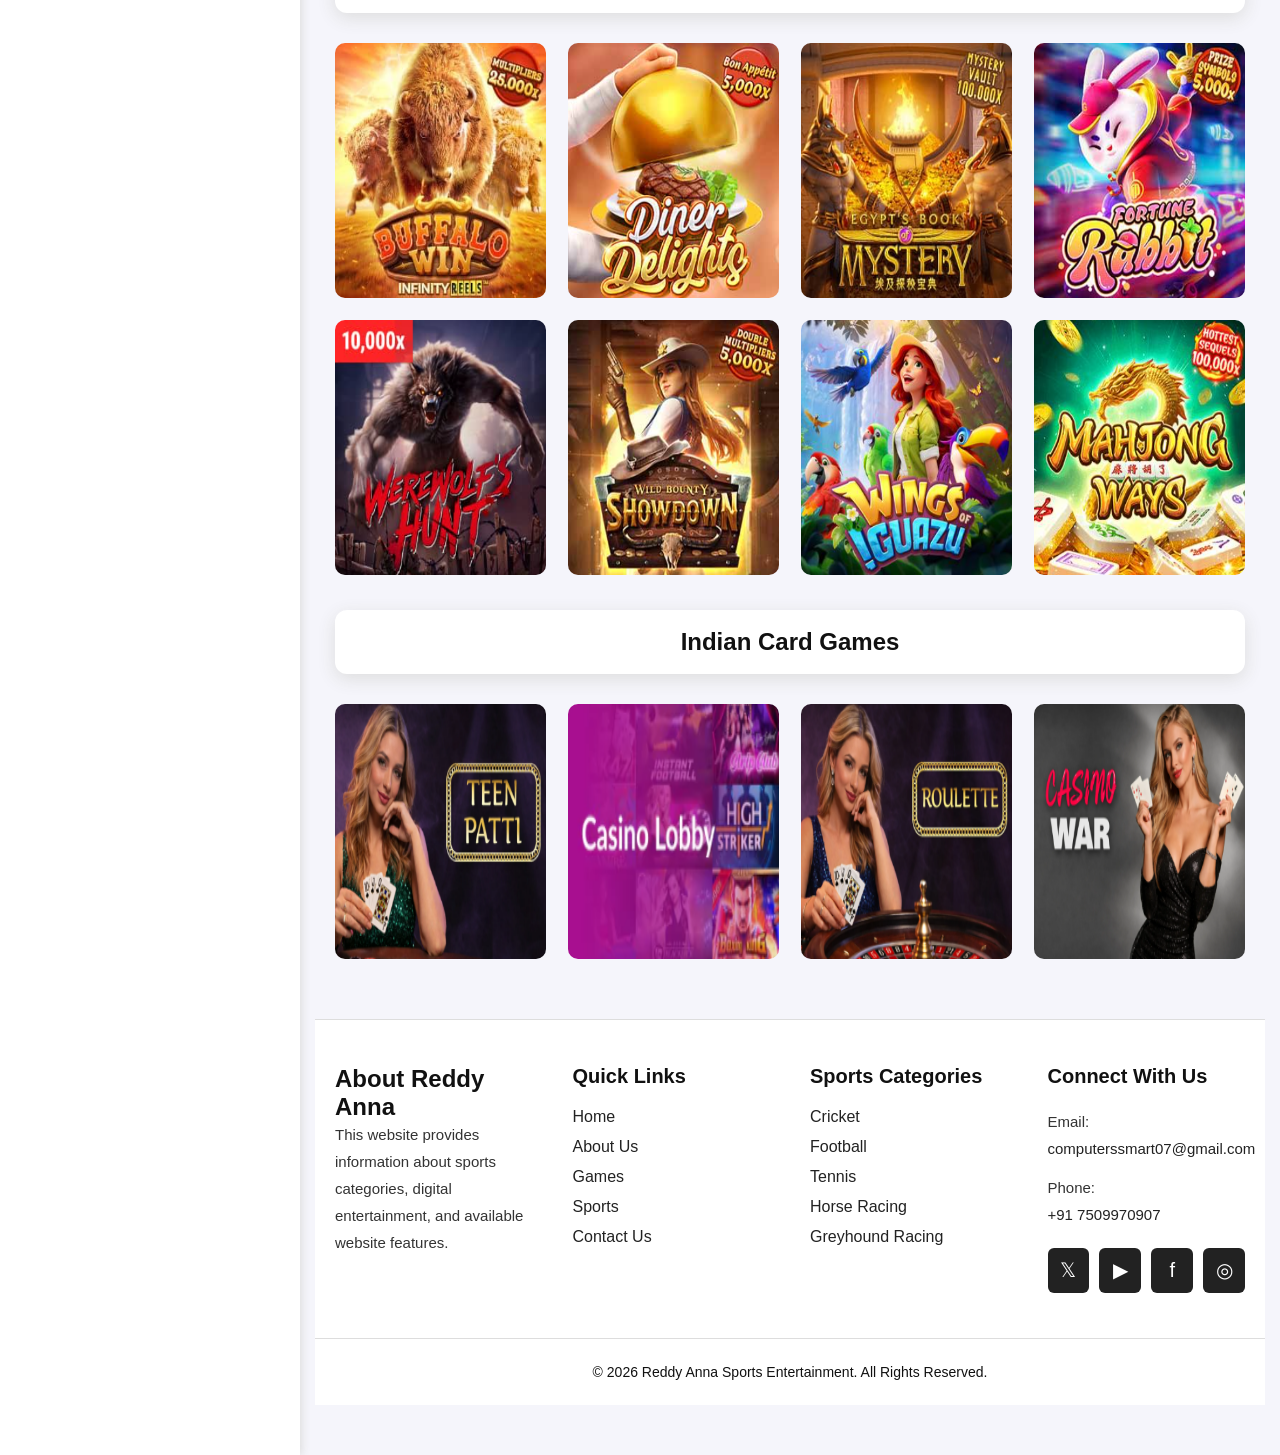
==== commit dfc514e3: "Update index.html" ====
--- a/index.html
+++ b/index.html
@@ -1,4 +1,3 @@
-
 <!DOCTYPE html>
 <html lang="en">
 <head>
@@ -6,7 +5,13 @@
     <meta name="viewport" content="width=device-width, initial-scale=1.0">
 
     <title>Reddy Anna Sports Entertainment | Sports & Gaming</title>
-<meta name="description" content="Explore Reddy Anna Sports Entertainment, sports categories, cricket, football, games, and customer support information.">
+
+    <meta name="description" content="Explore the Reddy Anna Sports Entertainment website, sports categories, cricket, football, gaming information, and customer support.">
+
+    <meta name="robots" content="index, follow">
+    <link rel="canonical" href="https://reddyannabook.tech/">
+    <meta name="theme-color" content="#101010">
+
     <link rel="stylesheet" href="style.css">
 </head>
 
@@ -16,14 +21,13 @@
 <header class="header">
 
     <div class="logo">
-        <img src="assets/my-logo.png" alt="My Logo">
+        <a href="#home" aria-label="Reddy Anna homepage">
+            <img src="assets/my-logo.png"
+                 alt="Reddy Anna Sports Entertainment logo">
+        </a>
     </div>
 
-
-
-
-    
-    <nav class="navbar">
+    <nav class="navbar" aria-label="Main navigation">
         <a href="#home">Home</a>
         <a href="#about">About Us</a>
         <a href="#games">Games</a>
@@ -33,18 +37,16 @@
     </nav>
 
     <button class="get-id" onclick="showMessage()">
-    Get ID
-</button>
+        Get ID
+    </button>
 
 </header>
 
-
 <div class="main-container">
 
     <!-- SIDEBAR -->
-    <aside class="sidebar">
-
-        <a href="#live">Live Sports</a>
+    <aside class="sidebar" aria-label="Sports and games navigation">
+        <a href="#sports">Live Sports</a>
         <a href="#kabaddi">Kabaddi</a>
         <a href="#cricket">Cricket</a>
         <a href="#football">Football</a>
@@ -52,161 +54,177 @@
         <a href="#horse">Horse Racing</a>
         <a href="#greyhound">Greyhound Racing</a>
         <a href="#cards">Indian Card Games</a>
-        <a href="#sportsbook">Sportsbook</a>
+        <a href="#sportsbook">Sports Arena</a>
         <a href="#casino">Live Games</a>
-        <a href="#binary">Strategy Games</a>
-        <a href="#slots">Puzzle Games</a>
-
+        <a href="#cards">Card Games</a>
+        <a href="#games">Games</a>
     </aside>
-
 
     <!-- MAIN CONTENT -->
     <main class="content">
 
-        <!-- TOP GAME SECTION -->
+        <!-- GAMES SECTION -->
         <section class="game-section" id="games">
-<!-- WHATSAPP INFORMATION BUTTON -->
-<div class="whatsapp-info-container">
-    <a href="https://wa.me/918269431675"
-       class="whatsapp-info-btn"
-       target="_blank"
-       rel="noopener noreferrer">
-
-        <span class="whatsapp-info-text">
-            FOR MORE INFORMATION WHATSAPP NOW
-        </span>
-
-        <img src="assets/whatsapp.png"
-             alt="WhatsApp"
-             class="whatsapp-info-logo">
-
-    </a>
-</div>
-
+
+            <div class="whatsapp-info-container">
+                <a href="https://wa.me/918269431675"
+                   class="whatsapp-info-btn"
+                   target="_blank"
+                   rel="noopener noreferrer">
+
+                    <span class="whatsapp-info-text">
+                        FOR MORE INFORMATION WHATSAPP NOW
+                    </span>
+
+                    <img src="assets/whatsapp.png"
+                         alt="Contact via WhatsApp"
+                         class="whatsapp-info-logo">
+                </a>
+            </div>
 
             <h2 class="top-title">
-                India's number 1 online gaming platform 
+                Sports and Digital Entertainment
             </h2>
-            <h2 style="text-align: center;">Reddy Anna Book Live Cricket Betting</h2><br><br>
-<img src="assets/IPL.webp" alt="IPL" class="whatsapp-image"><br><br><br><br>
-
+
+            <h2 style="text-align: center;">
+                Reddy Anna Sports and Cricket Information
+            </h2>
+
+            <img src="assets/IPL.webp"
+                 alt="Cricket and IPL sports image"
+                 class="whatsapp-image"
+                 loading="lazy"
+                 decoding="async">
 
             <div class="game-grid">
 
                 <div class="top-game-card">
-                    <img src="assets/aviator.jpg" alt="Aviator">
-                </div>
-
-                <div class="top-game-card">
-                    <img src="assets/Ezugi.png">
-                </div>
-
-                <div class="top-game-card">
-                    <img src="assets/Super spade.png">
-                </div>
-
-                <div class="top-game-card">
-                    <img src="assets/Table games.png">
-                </div>
-
-                <div class="top-game-card">
-                    <img src="assets/Virtual Sports.png">
-                </div>
-
-                <div class="top-game-card">
-                    <img src="assets/Bingo games.png">
-                </div>
-
-                <div class="top-game-card">
-                    <img src="assets/Fishing games.png">
-                </div>
-
-                <div class="top-game-card">
-                    <img src="assets/Bet games.png">
-                </div>
-
-                <div class="top-game-card">
-                    <img src="assets/Casino lobby.png">
-                </div>
-
-                <div class="top-game-card">
-                    <img src="assets/Live games.png">
-                </div>
-
-            </div>
-
-        </section>
-        <!-- HIGHLIGHTS SECTION -->
-
-<section class="highlights-section">
-
-    <h2>Reddy Anna Book Website – Highlights</h2>
-
-    <p class="highlights-subtitle">
-        India’s most verified and secure online betting ID platform – delivering speed, safety, and real winnings every day.
-    </p>
-
-    <div class="highlights-container">
-
-        <div class="highlight-card">
-            <div class="highlight-circle">
-                1.2M+ Active Users
-            </div>
-        </div>
-
-        <div class="highlight-card">
-            <div class="highlight-circle">
-                Instant Betting ID
-            </div>
-        </div>
-
-        <div class="highlight-card">
-            <div class="highlight-circle">
-                Real-Time Odds
-            </div>
-        </div>
-
-        <div class="highlight-card">
-            <div class="highlight-circle">
-                1000+ Live Events
-            </div>
-        </div>
-
-        <div class="highlight-card">
-            <div class="highlight-circle">
-                SSL Encrypted &<br>
-                Secure
-            </div>
-        </div>
-
-    </div>
-
-</section>
-
+                    <img src="assets/aviator.jpg"
+                         alt="Aviator game category"
+                         loading="lazy" decoding="async">
+                </div>
+
+                <div class="top-game-card">
+                    <img src="assets/Ezugi.png"
+                         alt="Ezugi game category"
+                         loading="lazy" decoding="async">
+                </div>
+
+                <div class="top-game-card">
+                    <img src="assets/Super spade.png"
+                         alt="Super Spade game category"
+                         loading="lazy" decoding="async">
+                </div>
+
+                <div class="top-game-card">
+                    <img src="assets/Table games.png"
+                         alt="Table games category"
+                         loading="lazy" decoding="async">
+                </div>
+
+                <div class="top-game-card">
+                    <img src="assets/Virtual Sports.png"
+                         alt="Virtual sports category"
+                         loading="lazy" decoding="async">
+                </div>
+
+                <div class="top-game-card">
+                    <img src="assets/Bingo games.png"
+                         alt="Bingo games category"
+                         loading="lazy" decoding="async">
+                </div>
+
+                <div class="top-game-card">
+                    <img src="assets/Fishing games.png"
+                         alt="Fishing games category"
+                         loading="lazy" decoding="async">
+                </div>
+
+                <div class="top-game-card">
+                    <img src="assets/Bet games.png"
+                         alt="Bet games category"
+                         loading="lazy" decoding="async">
+                </div>
+
+                <div class="top-game-card">
+                    <img src="assets/Casino lobby.png"
+                         alt="Casino lobby game category"
+                         loading="lazy" decoding="async">
+                </div>
+
+                <div class="top-game-card">
+                    <img src="assets/Live games.png"
+                         alt="Live games category"
+                         loading="lazy" decoding="async">
+                </div>
+
+            </div>
+        </section>
+
+        <!-- HIGHLIGHTS -->
+        <section class="highlights-section" id="about">
+
+            <h2>About Reddy Anna Sports Entertainment</h2>
+
+            <p class="highlights-subtitle">
+                Explore the website's sports categories, gaming information,
+                navigation features, and customer support options.
+            </p>
+
+            <div class="highlights-container">
+
+                <div class="highlight-card">
+                    <div class="highlight-circle">
+                        Sports Categories
+                    </div>
+                </div>
+
+                <div class="highlight-card">
+                    <div class="highlight-circle">
+                        Cricket Information
+                    </div>
+                </div>
+
+                <div class="highlight-card">
+                    <div class="highlight-circle">
+                        Football Information
+                    </div>
+                </div>
+
+                <div class="highlight-card">
+                    <div class="highlight-circle">
+                        Gaming Categories
+                    </div>
+                </div>
+
+                <div class="highlight-card">
+                    <div class="highlight-circle">
+                        Customer Support
+                    </div>
+                </div>
+
+            </div>
+        </section>
 
         <!-- HERO SECTION -->
         <section class="hero-section" id="home">
 
             <div class="hero-content">
 
-                <h1>
-                    Reddy Anna Sports Entertainment Platform
-                </h1>
+                <h1>Reddy Anna Sports Entertainment</h1>
 
                 <p>
-                    Welcome to Reddy Anna Sports Entertainment. Explore sports,
-                    interactive games and entertainment content all in one place.
-                    Enjoy a modern, user-friendly experience across devices.
+                    Welcome to the Reddy Anna Sports Entertainment website.
+                    Explore information about sports categories, cricket,
+                    football, digital entertainment, and website features.
                 </p>
 
                 <p>
-                    Discover cricket, football, tennis and various entertainment
-                    categories with an easy-to-use interface.
+                    Browse the available sections to learn about the
+                    website and find customer support information.
                 </p>
 
-                <h3>
-                    Explore Sports & Entertainment
-                </h3>
+                <h2>Explore Sports and Entertainment</h2>
 
                 <button class="hero-btn" onclick="exploreGames()">
                     Explore Now
@@ -214,15 +232,14 @@
 
             </div>
 
-
             <div class="hero-image">
-
-                <img src="assets/hero.png" alt="Sports Entertainment">
-
-            </div>
-
-        </section>
-
+                <img src="assets/hero.png"
+                     alt="Sports and entertainment illustration"
+                     loading="lazy"
+                     decoding="async">
+            </div>
+
+        </section>
 
         <!-- SPORTS CATEGORY -->
         <section class="section" id="sports">
@@ -233,103 +250,119 @@
 
             <div class="sports-row">
 
-                <div class="sport cricket">
+                <div class="sport cricket" id="cricket">
                     Cricket
                 </div>
 
-                <div class="sport football">
+                <div class="sport football" id="football">
                     Football
                 </div>
 
-                <div class="sport tennis">
+                <div class="sport tennis" id="tennis">
                     Tennis
                 </div>
 
-                <div class="sport horse">
+                <div class="sport horse" id="horse">
                     Horse Racing
                 </div>
 
-                <div class="sport greyhound">
+                <div class="sport greyhound" id="greyhound">
                     Greyhound Racing
                 </div>
 
-            </div>
-
-        </section>
-
+                <div class="sport" id="kabaddi">
+                    Kabaddi
+                </div>
+
+            </div>
+
+        </section>
 
         <!-- WIDE CARDS -->
-        <section class="wide-cards">
+        <section class="wide-cards" id="partners">
 
             <div class="wide-card e-cricket">
                 <h2>E-Cricket</h2>
-                <p>Interactive cricket entertainment</p>
+                <p>Information about interactive cricket entertainment.</p>
             </div>
 
             <div class="wide-card evolution">
                 <h2>Evolution Games</h2>
-                <p>Modern entertainment experiences</p>
+                <p>Explore the available digital entertainment category.</p>
             </div>
 
             <div class="wide-card aviator">
                 <h2>Aviator Games</h2>
-                <p>Explore interactive gaming</p>
-            </div>
-
-            <div class="wide-card sportsbook">
+                <p>Information about the Aviator game category.</p>
+            </div>
+
+            <div class="wide-card sportsbook" id="sportsbook">
                 <h2>Sports Arena</h2>
-                <p>All major sports categories</p>
-            </div>
-
-        </section>
-
+                <p>Explore major sports categories on the website.</p>
+            </div>
+
+        </section>
 
         <!-- LIVE GAMES -->
         <section class="section" id="casino">
 
             <h2 class="section-title">
-                Join Live Casino Dealer
+                Live Games and Entertainment
             </h2>
 
             <div class="image-grid">
 
                 <div class="game-card">
-                    <img src="assets/buffalo.png">
-                </div>
-
-                <div class="game-card">
-                    <img src="assets/dinner.png">
-                </div>
-
-                <div class="game-card">
-                    <img src="assets/Egypt.png">
-                </div>
-
-                <div class="game-card">
-                    <img src="assets/Rabbit.png
-                    ">
-                </div>
-
-                <div class="game-card">
-                    <img src="assets/hunt.png">
-                </div>
-
-                <div class="game-card">
-                    <img src="assets/wild.png">
-                </div>
-
-                <div class="game-card">
-                    <img src="assets/wings.png">
-                </div>
-
-                <div class="game-card">
-                    <img src="assets/mahajong.png">
-                </div>
-
-            </div>
-
-        </section>
-
+                    <img src="assets/buffalo.png"
+                         alt="Buffalo game artwork"
+                         loading="lazy" decoding="async">
+                </div>
+
+                <div class="game-card">
+                    <img src="assets/dinner.png"
+                         alt="Game artwork"
+                         loading="lazy" decoding="async">
+                </div>
+
+                <div class="game-card">
+                    <img src="assets/Egypt.png"
+                         alt="Egypt game artwork"
+                         loading="lazy" decoding="async">
+                </div>
+
+                <div class="game-card">
+                    <img src="assets/Rabbit.png"
+                         alt="Rabbit game artwork"
+                         loading="lazy" decoding="async">
+                </div>
+
+                <div class="game-card">
+                    <img src="assets/hunt.png"
+                         alt="Hunt game artwork"
+                         loading="lazy" decoding="async">
+                </div>
+
+                <div class="game-card">
+                    <img src="assets/wild.png"
+                         alt="Wild game artwork"
+                         loading="lazy" decoding="async">
+                </div>
+
+                <div class="game-card">
+                    <img src="assets/wings.png"
+                         alt="Wings game artwork"
+                         loading="lazy" decoding="async">
+                </div>
+
+                <div class="game-card">
+                    <img src="assets/mahajong.png"
+                         alt="Mahjong game artwork"
+                         loading="lazy" decoding="async">
+                </div>
+
+            </div>
+
+        </section>
 
         <!-- CARD GAMES -->
         <section class="section" id="cards">
@@ -341,69 +374,81 @@
             <div class="image-grid">
 
                 <div class="game-card">
-                    <img src="assets/Teen patti.png">
-                </div>
-
-                <div class="game-card">
-                    <img src="assets/Casino lobby.png">
-                </div>
-
-                <div class="game-card">
-                    <img src="assets/Roulette.png">
-                </div>
-
-                <div class="game-card">
-                    <img src="assets/Casino war.png">
-                </div>
-
-            </div>
-
-        </section>
-
+                    <img src="assets/Teen patti.png"
+                         alt="Teen Patti game artwork"
+                         loading="lazy" decoding="async">
+                </div>
+
+                <div class="game-card">
+                    <img src="assets/Casino lobby.png"
+                         alt="Casino lobby artwork"
+                         loading="lazy" decoding="async">
+                </div>
+
+                <div class="game-card">
+                    <img src="assets/Roulette.png"
+                         alt="Roulette game artwork"
+                         loading="lazy" decoding="async">
+                </div>
+
+                <div class="game-card">
+                    <img src="assets/Casino war.png"
+                         alt="Casino War game artwork"
+                         loading="lazy" decoding="async">
+                </div>
+
+            </div>
+
+        </section>
 
         <!-- FOOTER -->
-        <footer id="about">
+        <footer>
 
             <div class="footer-container">
 
                 <div class="footer-column">
-                    <h3>About Reddy Anna</h3>
+                    <h2>About Reddy Anna</h2>
                     <p>
-                        Reddy Anna Sports Entertainment is a modern platform
-                        focused on sports and digital entertainment.
+                        This website provides information about sports
+                        categories, digital entertainment, and available
+                        website features.
                     </p>
                 </div>
-
 
                 <div class="footer-column">
                     <h3>Quick Links</h3>
-
                     <a href="#home">Home</a>
                     <a href="#about">About Us</a>
                     <a href="#games">Games</a>
                     <a href="#sports">Sports</a>
                     <a href="#support">Contact Us</a>
-
-                </div>
-
+                </div>
 
                 <div class="footer-column">
                     <h3>Sports Categories</h3>
-
-                    <a href="#">Cricket</a>
-                    <a href="#">Football</a>
-                    <a href="#">Tennis</a>
-                    <a href="#">Horse Racing</a>
-                    <a href="#">Greyhound Racing</a>
-
-                </div>
-
+                    <a href="#cricket">Cricket</a>
+                    <a href="#football">Football</a>
+                    <a href="#tennis">Tennis</a>
+                    <a href="#horse">Horse Racing</a>
+                    <a href="#greyhound">Greyhound Racing</a>
+                </div>
 
                 <div class="footer-column" id="support">
                     <h3>Connect With Us</h3>
 
-                    <p>Email: computerssmart07@gmail.com</p>
-                    <p>Phone: +91 7509970907</p>
+                    <p>
+                        Email:
+                        <a href="mailto:computerssmart07@gmail.com">
+                            computerssmart07@gmail.com
+                        </a>
+                    </p>
+
+                    <p>
+                        Phone:
+                        <a href="tel:+917509970907">
+                            +91 7509970907
+                        </a>
+                    </p>
 
                     <div class="social-icons">
                         <span>𝕏</span>
@@ -411,34 +456,34 @@
                         <span>f</span>
                         <span>◎</span>
                     </div>
-
-                </div>
-
-            </div>
-
+                </div>
+
+            </div>
 
             <div class="footer-bottom">
-
                 <p>
-                    © 2026 Reddy Anna Sports Entertainment. All Rights Reserved.
+                    © 2026 Reddy Anna Sports Entertainment.
+                    All Rights Reserved.
                 </p>
-
             </div>
 
         </footer>
 
     </main>
-
 </div>
 
-
 <!-- FLOATING CONTACT BUTTON -->
-<button class="floating-btn" onclick="contactUs()">
-    <img src="assets/whatsapp.png" alt="WhatsApp">
+<button class="floating-btn" onclick="contactUs()"
+        aria-label="Contact us on WhatsApp">
+
+    <img src="assets/whatsapp.png"
+         alt=""
+         loading="lazy"
+         decoding="async">
+
     Whatsapp Now!
 </button>
 
-
 <script src="script.js"></script>
 
 </body>
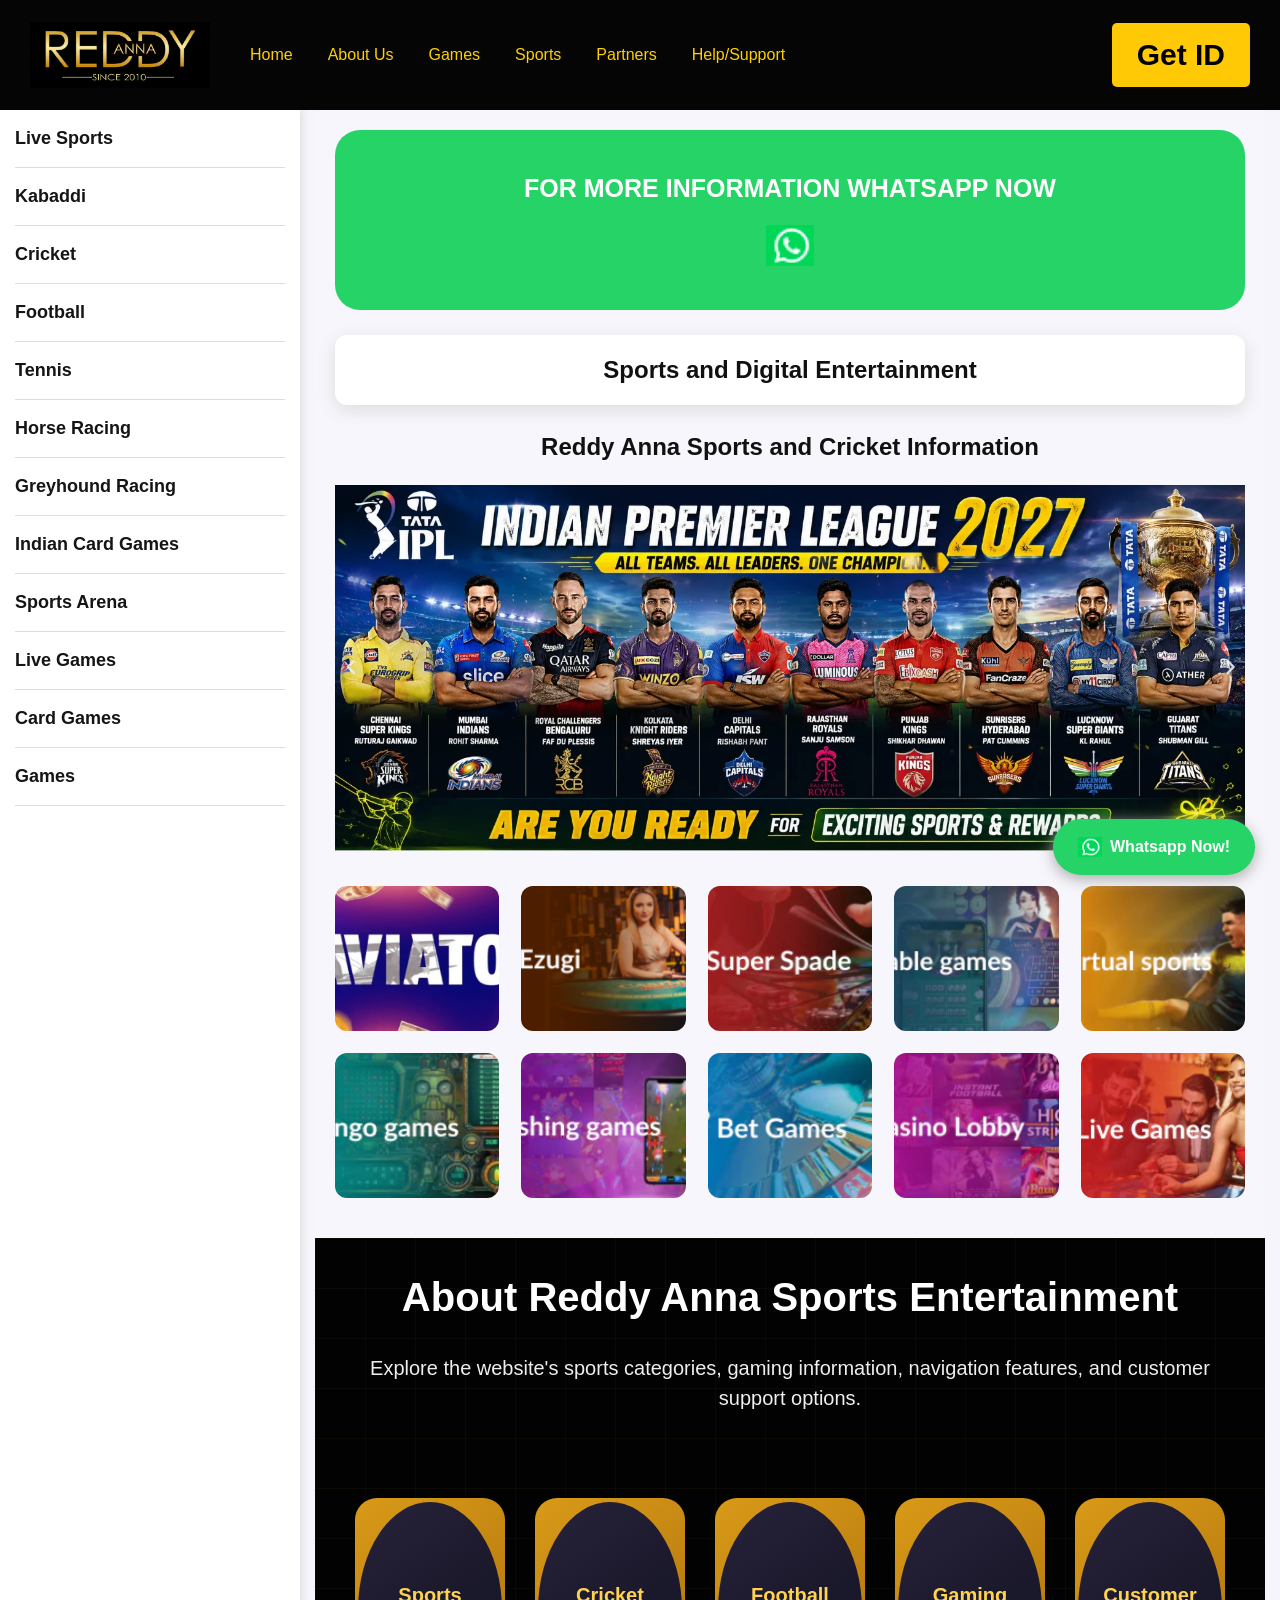
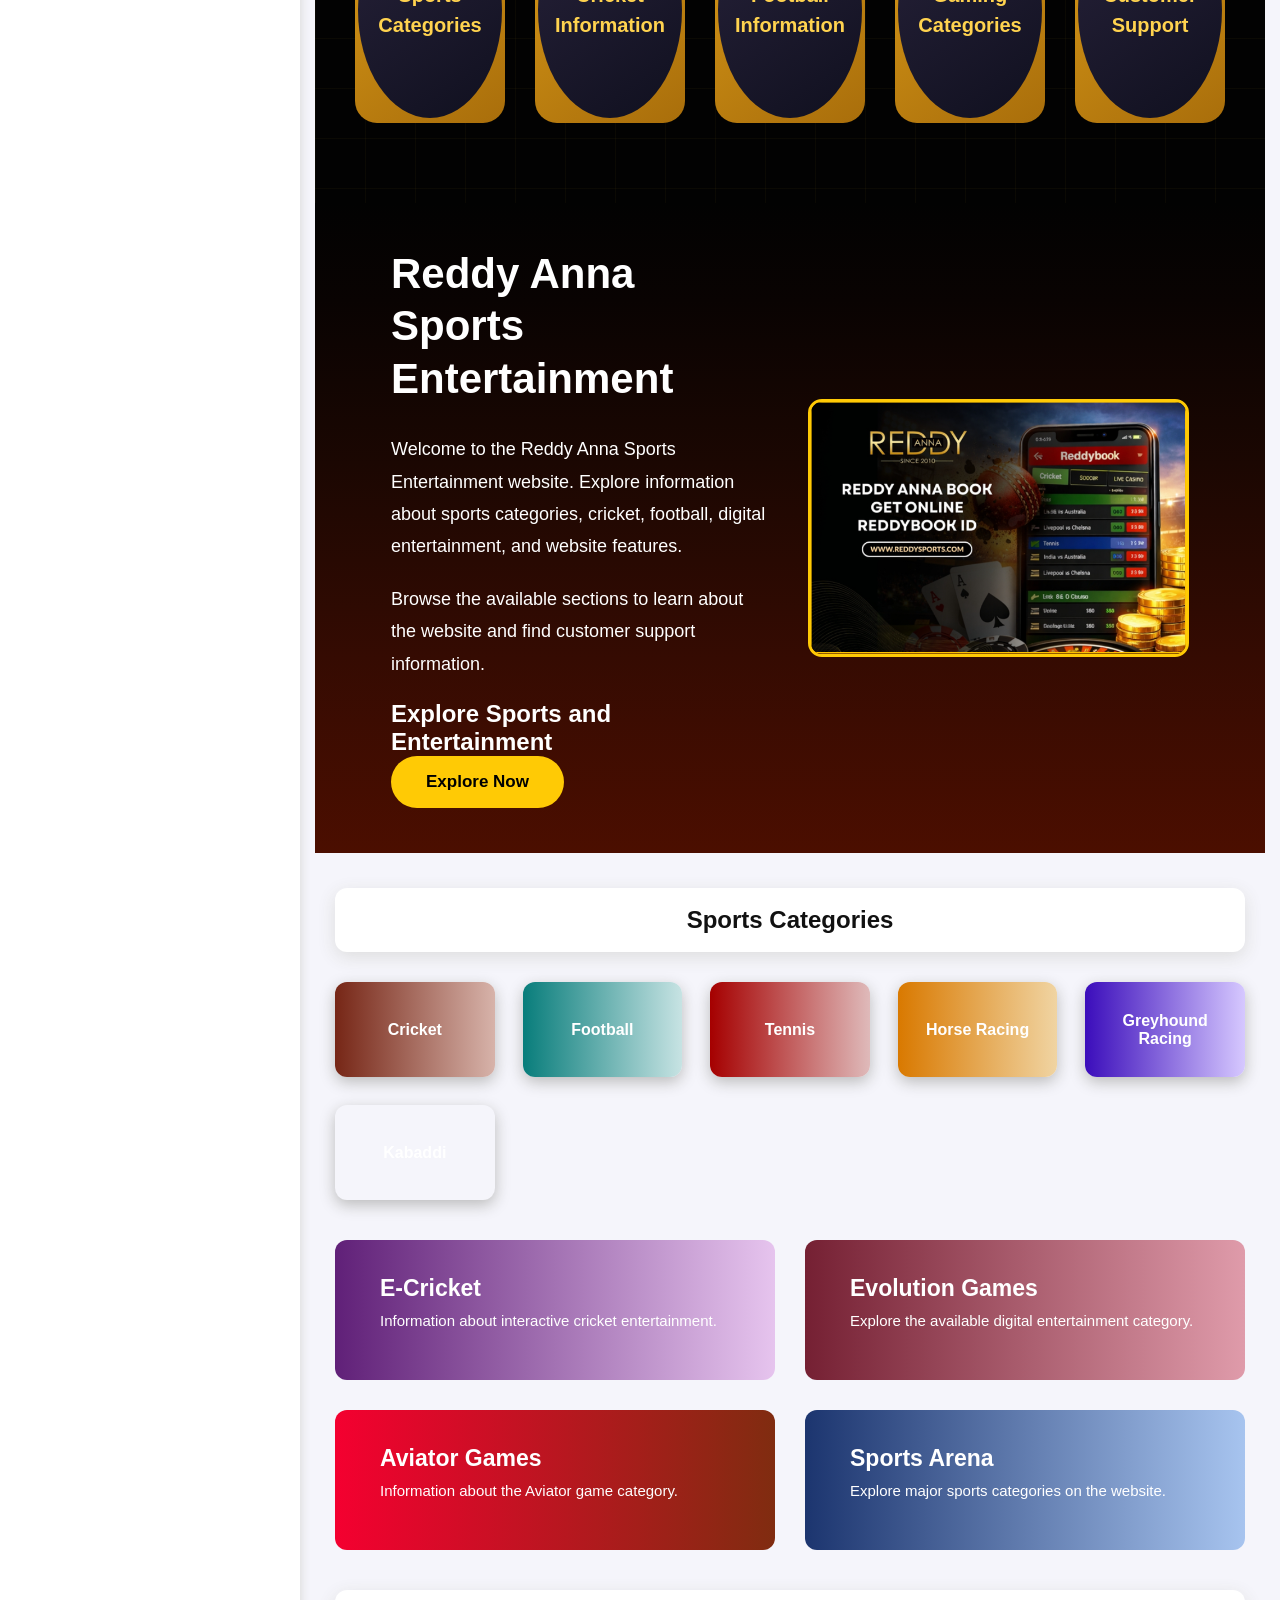
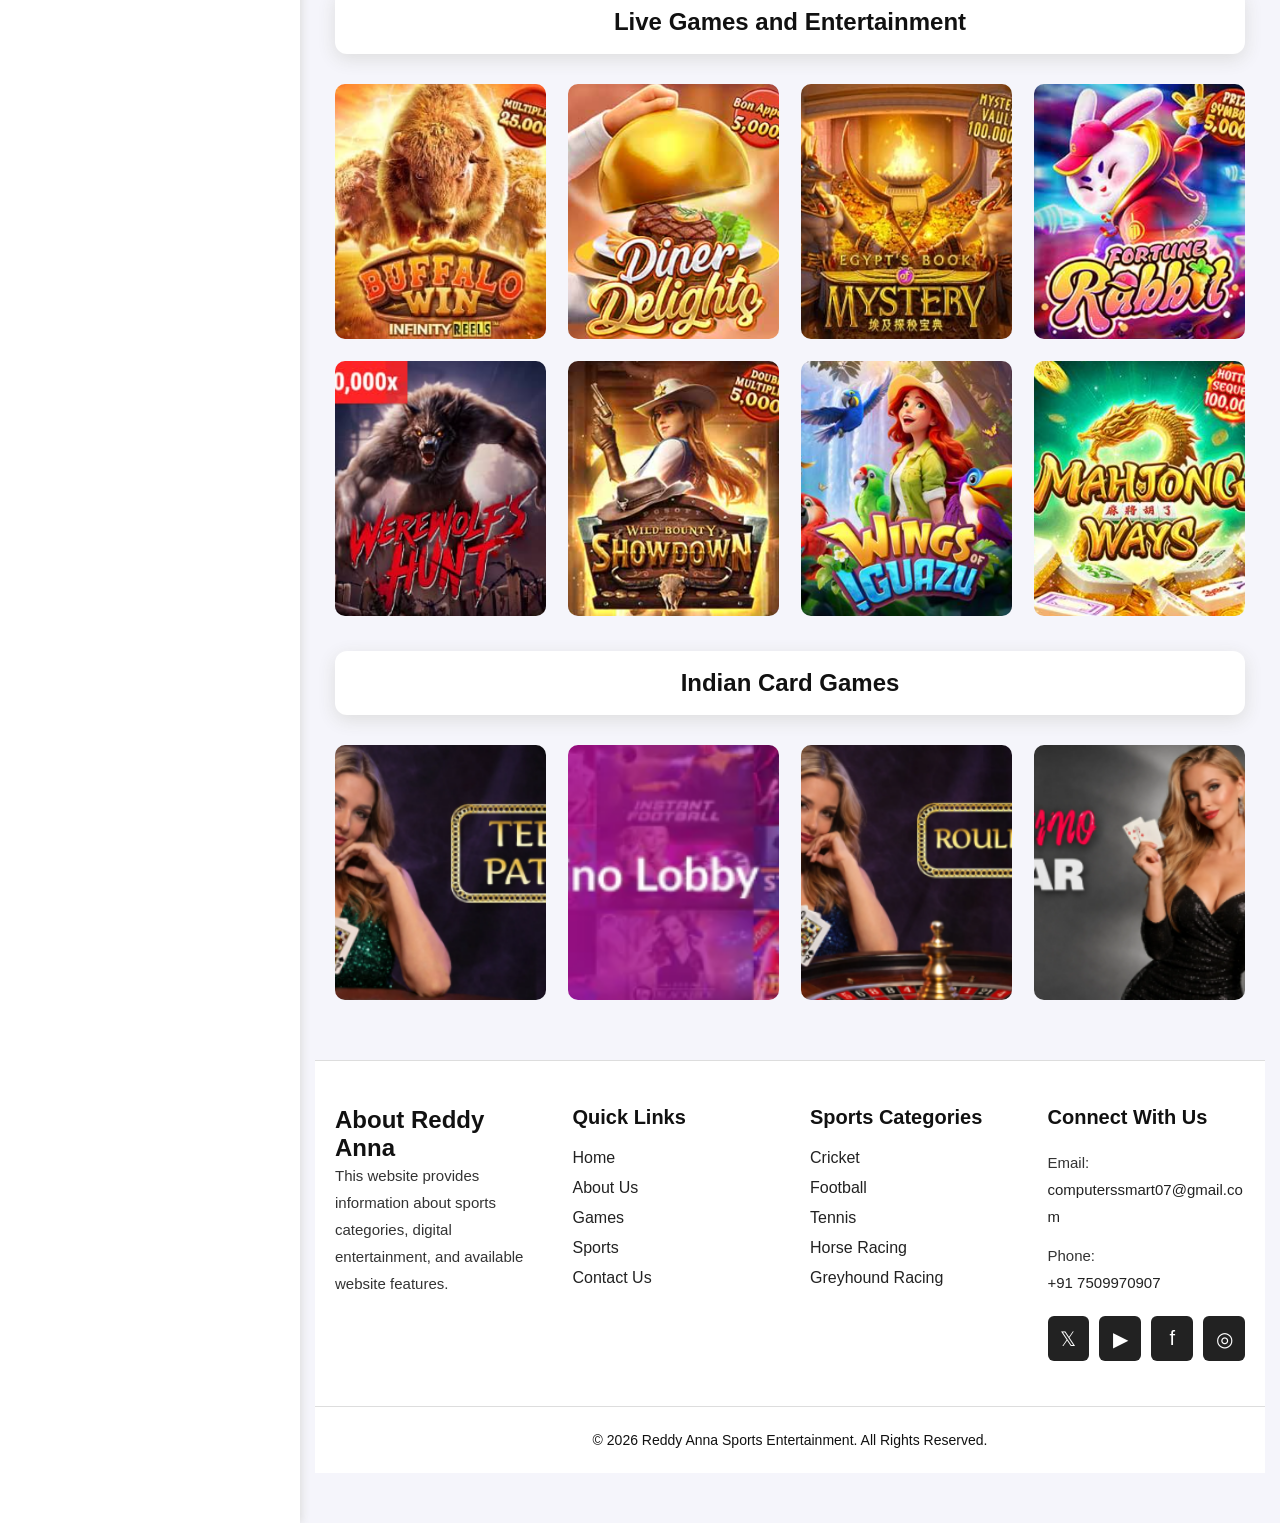
==== commit c54c8d2f: "Update index.html" ====
--- a/index.html
+++ b/index.html
@@ -91,12 +91,14 @@
             </h2>
 
             <img src="assets/IPL.webp"
-                 alt="Cricket and IPL sports image"
-                 class="whatsapp-image"
-                 loading="lazy"
-                 decoding="async">
-
-            <div class="game-grid">
+     alt="Cricket and IPL sports image"
+     class="whatsapp-image"
+     loading="eager"
+     decoding="async">
+
+<div style="height: 35px; width: 100%;"></div>
+
+<div class="game-grid">
 
                 <div class="top-game-card">
                     <img src="assets/aviator.jpg"
--- a/style.css
+++ b/style.css
@@ -1,3 +1,7 @@
+/* =====================================================
+   GLOBAL
+   ===================================================== */
+
 * {
     margin: 0;
     padding: 0;
@@ -18,6 +22,10 @@
     color: #111;
 }
 
+img {
+    max-width: 100%;
+}
+
 
 /* =====================================================
    HEADER
@@ -26,20 +34,14 @@
 .header {
     min-height: 110px;
     background: #050505;
-
     display: flex;
     align-items: center;
-
     padding: 10px 30px;
     gap: 40px;
-
     position: sticky;
     top: 0;
     z-index: 1000;
 }
-
-
-/* LOGO */
 
 .logo {
     flex-shrink: 0;
@@ -60,33 +62,23 @@
 .logo small {
     display: block;
     font-size: 11px;
-    letter-spacing: 0;
     text-align: center;
     margin-top: -8px;
 }
-
-
-/* =====================================================
-   NAVBAR
-   ===================================================== */
 
 .navbar {
     display: flex;
     align-items: center;
     gap: 35px;
-
     flex: 1;
-
     min-width: 0;
 }
 
 .navbar a {
     text-decoration: none;
     color: #ffd000;
-
     font-size: 16px;
     white-space: nowrap;
-
     transition: 0.3s;
 }
 
@@ -94,25 +86,14 @@
     color: white;
 }
 
-
-/* =====================================================
-   GET ID BUTTON
-   ===================================================== */
-
 .get-id {
     background: #ffca05;
-
     border: none;
-
     padding: 15px 25px;
-
     font-size: 30px;
     font-weight: bold;
-
     border-radius: 5px;
-
     cursor: pointer;
-
     flex-shrink: 0;
 }
 
@@ -127,40 +108,24 @@
 
 .main-container {
     display: flex;
-
     min-height: calc(100vh - 110px);
-
-    width: 100%;
-}
-
-
-/* =====================================================
-   SIDEBAR
-   ===================================================== */
+    width: 100%;
+}
 
 .sidebar {
-    width: 360px;
-
+    width: 300px;
+    flex-shrink: 0;
     background: white;
-
     padding: 0 15px;
-
     box-shadow: 2px 0 8px #ddd;
-
-    flex-shrink: 0;
 }
 
 .sidebar a {
     display: block;
-
     padding: 18px 0;
-
     border-bottom: 1px solid #ddd;
-
     text-decoration: none;
-
     color: #151515;
-
     font-size: 18px;
     font-weight: 600;
 }
@@ -169,17 +134,11 @@
     color: #d49e00;
 }
 
-
-/* =====================================================
-   CONTENT
-   ===================================================== */
-
 .content {
-    width: 100%;
+    flex: 1;
+    width: 0;
     min-width: 0;
-
     padding: 0 15px 50px;
-
     overflow: hidden;
 }
 
@@ -190,42 +149,84 @@
 
 .game-section {
     background: #f6f6fc;
-
     padding: 10px 20px 40px;
-
-    width: 100%;
+    width: 100%;
+    display: flow-root;
 }
 
 .top-title {
     background: white;
-
     text-align: center;
-
     padding: 18px;
-
     border-radius: 12px;
-
     font-size: 24px;
-
-    margin-bottom: 30px;
-
+    line-height: 1.4;
+    margin: 20px 0 25px;
     box-shadow: 0 5px 18px #ddd;
 }
 
-
-/* =====================================================
-   IPL IMAGE
-   ===================================================== */
+.game-section h2:not(.top-title) {
+    text-align: center;
+    line-height: 1.4;
+    margin: 22px 0;
+}
+
+/* WhatsApp information button */
+
+.whatsapp-info-container {
+    width: 100%;
+    margin: 10px 0 25px;
+}
+
+.whatsapp-info-btn {
+    display: flex;
+    flex-direction: column;
+    align-items: center;
+    justify-content: center;
+    gap: 16px;
+    width: 100%;
+    min-height: 180px;
+    padding: 25px 15px;
+    background: #25d366;
+    color: white;
+    text-decoration: none;
+    text-align: center;
+    border-radius: 25px;
+}
+
+.whatsapp-info-text {
+    font-size: 25px;
+    font-weight: bold;
+    line-height: 1.4;
+}
+
+.whatsapp-info-logo {
+    width: 48px;
+    height: 48px;
+    object-fit: contain;
+    display: block;
+}
+
+/* IPL image spacing */
 
 img[alt="IPL"],
 .whatsapp-image {
+    display: block;
     width: 100%;
     max-width: 100%;
     height: auto;
-
-    display: block;
-
-    cursor: pointer;
+}
+
+/* Remove the extra HTML line breaks after the IPL image.
+   The spacing is controlled with margin instead. */
+
+img[alt="IPL"] ~ br {
+    display: none;
+}
+
+.game-section img[alt="IPL"] {
+    margin: 22px 0 30px;
+    position: relative;
 }
 
 
@@ -235,219 +236,125 @@
 
 .game-grid {
     display: grid;
-
     grid-template-columns: repeat(5, minmax(0, 1fr));
-
-    gap: 26px;
-
-    width: 100%;
+    gap: 22px;
+    width: 100%;
+    margin: 0;
+    padding: 0;
+    clear: both;
 }
 
 .top-game-card {
+    width: 100%;
     height: 145px;
-
+    min-width: 0;
+    margin: 0;
+    padding: 0;
     border-radius: 12px;
-
     overflow: hidden;
-
     position: relative;
-
     cursor: pointer;
-
-    transition: 0.3s;
-
-    min-width: 0;
+    transition: transform 0.3s, box-shadow 0.3s;
 }
 
 .top-game-card img {
+    display: block;
     width: 100%;
     height: 100%;
-
     object-fit: cover;
-
     object-position: center;
-
-    display: block;
 }
 
 .top-game-card:hover {
-    transform: translateY(-5px);
-
+    transform: translateY(-4px);
     box-shadow: 0 8px 20px #aaa;
 }
-
-
-/* =====================================================
-   GAME NAME
-   ===================================================== */
 
 .game-name {
     position: absolute;
-
     bottom: 0;
-
-    width: 100%;
-
-    background: linear-gradient(
-        transparent,
-        rgba(0, 0, 0, 0.8)
-    );
-
+    width: 100%;
+    background: linear-gradient(transparent, rgba(0, 0, 0, 0.8));
     color: white;
-
     padding: 25px 15px 12px;
-
     font-size: 18px;
     font-weight: bold;
 }
 
 
 /* =====================================================
-   HIGHLIGHTS SECTION
+   HIGHLIGHTS
    ===================================================== */
 
 .highlights-section {
     width: 100%;
-
     min-height: 520px;
-
     padding: 35px 40px 80px;
-
     background-color: #020202;
-
     background-image:
-        linear-gradient(
-            rgba(255, 210, 50, 0.035) 1px,
-            transparent 1px
-        ),
-        linear-gradient(
-            90deg,
-            rgba(255, 210, 50, 0.035) 1px,
-            transparent 1px
-        );
-
+        linear-gradient(rgba(255, 210, 50, 0.035) 1px, transparent 1px),
+        linear-gradient(90deg, rgba(255, 210, 50, 0.035) 1px, transparent 1px);
     background-size: 50px 50px;
-
     text-align: center;
-
     color: white;
-
     position: relative;
 }
-
-
-/* HIGHLIGHTS HEADING */
 
 .highlights-section h2 {
     margin: 0;
-
     padding: 0;
-
     font-size: 40px;
-
     line-height: 1.2;
-
     font-weight: 700;
-
     color: white;
 }
-
-
-/* SUBTITLE */
 
 .highlights-subtitle {
     margin-top: 32px;
-
     font-size: 20px;
-
     line-height: 1.5;
-
-    color: #eeeeee;
-}
-
-
-/* HIGHLIGHT CARDS */
+    color: #eee;
+}
 
 .highlights-container {
     max-width: 1330px;
-
     margin: 85px auto 0;
-
     display: grid;
-
     grid-template-columns: repeat(5, minmax(0, 1fr));
-
-    gap: 62px;
-
+    gap: 30px;
     align-items: center;
-
     justify-content: center;
 }
 
-
-/* GOLD CARD */
-
 .highlight-card {
     width: 100%;
-
     height: 225px;
-
     border-radius: 22px;
-
-    background: linear-gradient(
-        145deg,
-        #d99a18,
-        #a96e0b
-    );
-
+    background: linear-gradient(145deg, #d99a18, #a96e0b);
     display: flex;
-
     align-items: center;
-
     justify-content: center;
-
     position: relative;
-
     overflow: hidden;
 }
-
-
-/* DARK CIRCLE */
 
 .highlight-circle {
     width: 216px;
     height: 216px;
-
     max-width: 96%;
     max-height: 96%;
-
     border-radius: 50%;
-
-    background: linear-gradient(
-        145deg,
-        #27223a,
-        #10101f
-    );
-
+    background: linear-gradient(145deg, #27223a, #10101f);
     display: flex;
-
     align-items: center;
     justify-content: center;
-
     text-align: center;
-
     padding: 25px;
-
     color: #ffd34f;
-
     font-size: 20px;
-
-    line-height: 1.7;
-
+    line-height: 1.5;
     font-weight: 700;
-
     position: relative;
-
     z-index: 2;
 }
 
@@ -455,957 +362,684 @@
 /* =====================================================
    HERO SECTION
    ===================================================== */
-
-/*
-   IMPORTANT:
-   Yahan black se red ka smooth transition diya hai.
-*/
 
 .hero-section {
     min-height: 450px;
-
     display: grid;
-
     grid-template-columns: 1fr 1fr;
-
     gap: 35px;
-
-    padding: 45px 10%;
-
-    background:
-        linear-gradient(
+    padding: 45px 8%;
+    background: linear-gradient(
+        180deg,
+        #020202 0%,
+        #090302 15%,
+        #1b0702 40%,
+        #350b02 70%,
+        #4b0e00 100%
+    );
+    color: white;
+    align-items: center;
+    position: relative;
+}
+
+.hero-content h1 {
+    font-size: 42px;
+    line-height: 1.25;
+    margin-bottom: 28px;
+}
+
+.hero-content p {
+    font-size: 18px;
+    line-height: 1.8;
+    margin-bottom: 20px;
+}
+
+.hero-content h3 {
+    color: #ffbd00;
+    font-size: 20px;
+    margin: 25px 0;
+}
+
+.hero-btn {
+    background: #ffca05;
+    border: none;
+    padding: 16px 35px;
+    border-radius: 30px;
+    font-size: 17px;
+    font-weight: bold;
+    cursor: pointer;
+}
+
+.hero-btn:hover {
+    background: white;
+}
+
+.hero-image {
+    border: 3px solid #ffca05;
+    border-radius: 14px;
+    overflow: hidden;
+    width: 100%;
+}
+
+.hero-image img {
+    width: 100%;
+    height: auto;
+    display: block;
+}
+
+
+/* =====================================================
+   SPORTS SECTIONS
+   ===================================================== */
+
+.section {
+    max-width: 1400px;
+    margin: 35px auto;
+    padding: 0 20px;
+}
+
+.section-title {
+    background: white;
+    border-radius: 12px;
+    text-align: center;
+    padding: 18px;
+    font-size: 24px;
+    margin-bottom: 30px;
+    box-shadow: 0 5px 18px #ddd;
+}
+
+.sports-row {
+    display: grid;
+    grid-template-columns: repeat(5, minmax(0, 1fr));
+    gap: 28px;
+}
+
+.sport {
+    min-width: 0;
+    min-height: 95px;
+    padding: 12px;
+    border-radius: 12px;
+    display: flex;
+    align-items: center;
+    justify-content: center;
+    text-align: center;
+    color: white;
+    font-size: 16px;
+    font-weight: bold;
+    box-shadow: 0 5px 15px #bbb;
+}
+
+.cricket {
+    background: linear-gradient(90deg, #762616, #d7b3aa);
+}
+
+.football {
+    background: linear-gradient(90deg, #087d7b, #c7e3e3);
+}
+
+.tennis {
+    background: linear-gradient(90deg, #a50000, #dfbaba);
+}
+
+.horse {
+    background: linear-gradient(90deg, #d97900, #f0d4a2);
+}
+
+.greyhound {
+    background: linear-gradient(90deg, #3b0dbb, #d6c8ff);
+}
+
+
+/* =====================================================
+   WIDE CARDS
+   ===================================================== */
+
+.wide-cards {
+    max-width: 1400px;
+    margin: 40px auto;
+    padding: 0 20px;
+    display: grid;
+    grid-template-columns: repeat(2, minmax(0, 1fr));
+    gap: 30px;
+}
+
+.wide-card {
+    min-width: 0;
+    min-height: 140px;
+    border-radius: 12px;
+    padding: 35px 45px;
+    color: white;
+    transition: transform 0.3s;
+}
+
+.wide-card:hover {
+    transform: scale(1.02);
+}
+
+.wide-card h2 {
+    font-size: 23px;
+    margin-bottom: 10px;
+}
+
+.wide-card p {
+    font-size: 15px;
+}
+
+.e-cricket {
+    background: linear-gradient(90deg, #602078, #e6c4ee);
+}
+
+.evolution {
+    background: linear-gradient(90deg, #752033, #df9baa);
+}
+
+.aviator {
+    background: linear-gradient(90deg, #f40030, #802c10);
+}
+
+.sportsbook {
+    background: linear-gradient(90deg, #1c356f, #a7c4ef);
+}
+
+
+/* =====================================================
+   IMAGE GRID
+   ===================================================== */
+
+.image-grid {
+    display: grid;
+    grid-template-columns: repeat(4, minmax(0, 1fr));
+    gap: 22px;
+}
+
+.game-card {
+    min-width: 0;
+    height: 255px;
+    border-radius: 10px;
+    overflow: hidden;
+    cursor: pointer;
+}
+
+.game-card img {
+    width: 100%;
+    height: 100%;
+    object-fit: cover;
+    display: block;
+    transition: transform 0.3s;
+}
+
+.game-card:hover img {
+    transform: scale(1.05);
+}
+
+
+/* =====================================================
+   FOOTER
+   ===================================================== */
+
+footer {
+    background: white;
+    margin-top: 60px;
+    border-top: 1px solid #ddd;
+}
+
+.footer-container {
+    max-width: 1400px;
+    margin: auto;
+    padding: 45px 20px;
+    display: grid;
+    grid-template-columns: repeat(4, minmax(0, 1fr));
+    gap: 40px;
+}
+
+.footer-column h3 {
+    font-size: 20px;
+    margin-bottom: 20px;
+}
+
+.footer-column p {
+    line-height: 1.8;
+    font-size: 15px;
+    color: #333;
+    overflow-wrap: anywhere;
+}
+
+.footer-column a {
+    display: block;
+    text-decoration: none;
+    color: #222;
+    margin-bottom: 12px;
+}
+
+.footer-column a:hover {
+    color: #d49e00;
+}
+
+.social-icons {
+    display: flex;
+    gap: 10px;
+    margin-top: 20px;
+}
+
+.social-icons span {
+    width: 45px;
+    height: 45px;
+    background: #222;
+    color: white;
+    display: flex;
+    align-items: center;
+    justify-content: center;
+    border-radius: 6px;
+    font-size: 20px;
+}
+
+.footer-bottom {
+    text-align: center;
+    padding: 25px;
+    border-top: 1px solid #ddd;
+    font-size: 14px;
+}
+
+
+/* =====================================================
+   FLOATING WHATSAPP BUTTON
+   ===================================================== */
+
+.floating-btn {
+    position: fixed;
+    right: 25px;
+    bottom: 25px;
+    background: #25d366;
+    color: white;
+    border: none;
+    padding: 16px 25px;
+    border-radius: 30px;
+    font-size: 16px;
+    font-weight: bold;
+    cursor: pointer;
+    box-shadow: 0 4px 15px #aaa;
+    z-index: 999;
+    display: flex;
+    align-items: center;
+    justify-content: center;
+    gap: 8px;
+}
+
+.floating-btn img {
+    width: 24px;
+    height: 24px;
+    display: block;
+    object-fit: contain;
+}
+
+
+/* =====================================================
+   TABLET
+   ===================================================== */
+
+@media (max-width: 1100px) {
+    .header {
+        gap: 20px;
+        padding: 10px 20px;
+    }
+
+    .navbar {
+        gap: 18px;
+    }
+
+    .navbar a {
+        font-size: 14px;
+    }
+
+    .sidebar {
+        width: 220px;
+    }
+
+    .game-grid {
+        grid-template-columns: repeat(3, minmax(0, 1fr));
+        gap: 18px;
+    }
+
+    .highlights-container {
+        grid-template-columns: repeat(3, minmax(0, 1fr));
+        gap: 25px;
+    }
+
+    .highlight-card {
+        height: 210px;
+    }
+
+    .image-grid {
+        grid-template-columns: repeat(3, minmax(0, 1fr));
+    }
+
+    .sports-row {
+        grid-template-columns: repeat(3, minmax(0, 1fr));
+    }
+}
+
+@media (max-width: 900px) {
+    .header {
+        min-height: 90px;
+        padding: 10px 15px;
+        gap: 15px;
+    }
+
+    .logo img {
+        width: 140px;
+    }
+
+    .navbar {
+        gap: 12px;
+    }
+
+    .navbar a {
+        font-size: 13px;
+    }
+
+    .get-id {
+        font-size: 22px;
+        padding: 12px 18px;
+    }
+
+    .sidebar {
+        width: 180px;
+    }
+
+    .game-grid {
+        grid-template-columns: repeat(2, minmax(0, 1fr));
+    }
+
+    .hero-section {
+        padding: 40px 5%;
+        gap: 25px;
+    }
+
+    .hero-content h1 {
+        font-size: 34px;
+    }
+
+    .highlights-section {
+        padding: 35px 20px 60px;
+    }
+
+    .highlights-section h2 {
+        font-size: 32px;
+    }
+
+    .highlights-subtitle {
+        font-size: 17px;
+    }
+
+    .highlights-container {
+        grid-template-columns: repeat(2, minmax(0, 1fr));
+        gap: 25px;
+        margin-top: 50px;
+    }
+
+    .footer-container {
+        grid-template-columns: repeat(2, minmax(0, 1fr));
+    }
+}
+
+
+/* =====================================================
+   MOBILE
+   ===================================================== */
+
+@media (max-width: 600px) {
+    .header {
+        min-height: auto;
+        padding: 12px 10px;
+        display: flex;
+        flex-wrap: wrap;
+        gap: 10px;
+    }
+
+    .logo {
+        width: 100%;
+        display: flex;
+        justify-content: center;
+    }
+
+    .logo img {
+        width: 170px;
+        max-height: 70px;
+    }
+
+    .navbar {
+        width: 100%;
+        flex: none;
+        order: 2;
+        display: flex;
+        justify-content: flex-start;
+        gap: 24px;
+        overflow-x: auto;
+        padding: 5px 5px 12px;
+        scrollbar-width: none;
+    }
+
+    .navbar::-webkit-scrollbar {
+        display: none;
+    }
+
+    .navbar a {
+        font-size: 15px;
+        flex-shrink: 0;
+    }
+
+    .get-id {
+        display: inline-block;
+        order: 3;
+        margin: 8px auto 0;
+        font-size: 15px;
+        padding: 10px 20px;
+    }
+
+    .sidebar {
+        display: none;
+    }
+
+    .main-container {
+        display: block;
+        min-height: auto;
+    }
+
+    .content {
+        padding: 0;
+        width: 100%;
+        overflow: hidden;
+    }
+
+    .game-section {
+        padding: 10px 12px 35px;
+    }
+
+    .whatsapp-info-container {
+        margin: 10px 0 25px;
+    }
+
+    .whatsapp-info-btn {
+        min-height: 150px;
+        padding: 20px 12px;
+        gap: 14px;
+        border-radius: 24px;
+    }
+
+    .whatsapp-info-text {
+        font-size: 21px;
+    }
+
+    .whatsapp-info-logo {
+        width: 42px;
+        height: 42px;
+    }
+
+    .top-title {
+        font-size: 21px;
+        line-height: 1.35;
+        padding: 16px;
+        margin: 20px 0 25px;
+    }
+
+    .game-section h2:not(.top-title) {
+        font-size: 23px;
+        line-height: 1.4;
+        margin: 22px 0;
+    }
+
+    img[alt="IPL"],
+    .game-section .whatsapp-image {
+        width: 100%;
+        height: auto;
+        margin: 20px 0 28px;
+        border-radius: 0;
+    }
+
+    .game-grid {
+        grid-template-columns: repeat(2, minmax(0, 1fr));
+        gap: 16px;
+        margin: 0;
+        padding: 0;
+    }
+
+    .top-game-card {
+        width: 100%;
+        height: auto;
+        aspect-ratio: 4 / 3;
+        border-radius: 10px;
+        margin: 0;
+    }
+
+    .top-game-card img {
+        width: 100%;
+        height: 100%;
+        object-fit: cover;
+    }
+
+    .highlights-section {
+        min-height: auto;
+        padding: 30px 12px 55px;
+        background-size: 40px 40px;
+    }
+
+    .highlights-section h2 {
+        font-size: 27px;
+        line-height: 1.3;
+    }
+
+    .highlights-subtitle {
+        margin-top: 18px;
+        font-size: 15px;
+        line-height: 1.6;
+    }
+
+    .highlights-container {
+        grid-template-columns: repeat(2, minmax(0, 1fr));
+        gap: 16px;
+        margin-top: 35px;
+    }
+
+    .highlight-card {
+        width: 100%;
+        height: 165px;
+        border-radius: 16px;
+    }
+
+    .highlight-circle {
+        width: 155px;
+        height: 155px;
+        padding: 12px;
+        font-size: 14px;
+        line-height: 1.4;
+    }
+
+    .hero-section {
+        min-height: auto;
+        grid-template-columns: 1fr;
+        gap: 25px;
+        padding: 40px 20px;
+        background: linear-gradient(
             180deg,
             #020202 0%,
-            #090302 15%,
-            #1b0702 40%,
+            #0b0301 15%,
+            #200702 40%,
             #350b02 70%,
             #4b0e00 100%
         );
-
-    color: white;
-
-    align-items: center;
-
-    position: relative;
-}
-
-
-/* HERO CONTENT */
-
-.hero-content h1 {
-    font-size: 42px;
-
-    line-height: 1.25;
-
-    margin-bottom: 28px;
-}
-
-.hero-content p {
-    font-size: 18px;
-
-    line-height: 1.8;
-
-    margin-bottom: 20px;
-}
-
-.hero-content h3 {
-    color: #ffbd00;
-
-    font-size: 20px;
-
-    margin: 25px 0;
-}
-
-
-/* HERO BUTTON */
-
-.hero-btn {
-    background: #ffca05;
-
-    border: none;
-
-    padding: 16px 35px;
-
-    border-radius: 30px;
-
-    font-size: 17px;
-
-    font-weight: bold;
-
-    cursor: pointer;
-}
-
-.hero-btn:hover {
-    background: white;
-}
-
-
-/* HERO IMAGE */
-
-.hero-image {
-    border: 3px solid #ffca05;
-
-    border-radius: 14px;
-
-    overflow: hidden;
-
-    width: 100%;
-}
-
-.hero-image img {
-    width: 100%;
-
-    height: auto;
-
-    display: block;
-}
-
-
-/* =====================================================
-   SPORTS ROW
-   ===================================================== */
-
-.section {
-    max-width: 1400px;
-
-    margin: 35px auto;
-
-    padding: 0 20px;
-}
-
-.section-title {
-    background: white;
-
-    border-radius: 12px;
-
-    text-align: center;
-
-    padding: 18px;
-
-    font-size: 24px;
-
-    margin-bottom: 30px;
-
-    box-shadow: 0 5px 18px #ddd;
-}
-
-
-/* SPORTS */
-
-.sports-row {
-    display: grid;
-
-    grid-template-columns: repeat(5, minmax(0, 1fr));
-
-    gap: 28px;
-}
-
-.sport {
-    height: 95px;
-
-    border-radius: 12px;
-
-    display: flex;
-
-    align-items: center;
-
-    justify-content: center;
-
-    color: white;
-
-    font-size: 16px;
-
-    font-weight: bold;
-
-    box-shadow: 0 5px 15px #bbb;
-}
-
-.cricket {
-    background: linear-gradient(
-        90deg,
-        #762616,
-        #d7b3aa
-    );
-}
-
-.football {
-    background: linear-gradient(
-        90deg,
-        #087d7b,
-        #c7e3e3
-    );
-}
-
-.tennis {
-    background: linear-gradient(
-        90deg,
-        #a50000,
-        #dfbaba
-    );
-}
-
-.horse {
-    background: linear-gradient(
-        90deg,
-        #d97900,
-        #f0d4a2
-    );
-}
-
-.greyhound {
-    background: linear-gradient(
-        90deg,
-        #3b0dbb,
-        #d6c8ff
-    );
-}
-
-
-/* =====================================================
-   WIDE CARDS
-   ===================================================== */
-
-.wide-cards {
-    max-width: 1400px;
-
-    margin: 40px auto;
-
-    padding: 0 20px;
-
-    display: grid;
-
-    grid-template-columns: repeat(2, minmax(0, 1fr));
-
-    gap: 30px;
-}
-
-.wide-card {
-    height: 140px;
-
-    border-radius: 12px;
-
-    padding: 35px 45px;
-
-    color: white;
-
-    transition: 0.3s;
-}
-
-.wide-card:hover {
-    transform: scale(1.02);
-}
-
-.wide-card h2 {
-    font-size: 23px;
-
-    margin-bottom: 10px;
-}
-
-.wide-card p {
-    font-size: 15px;
-}
-
-.e-cricket {
-    background: linear-gradient(
-        90deg,
-        #602078,
-        #e6c4ee
-    );
-}
-
-.evolution {
-    background: linear-gradient(
-        90deg,
-        #752033,
-        #df9baa
-    );
-}
-
-.aviator {
-    background: linear-gradient(
-        90deg,
-        #f40030,
-        #802c10
-    );
-}
-
-.sportsbook {
-    background: linear-gradient(
-        90deg,
-        #1c356f,
-        #a7c4ef
-    );
-}
-
-
-/* =====================================================
-   IMAGE GRID
-   ===================================================== */
-
-.image-grid {
-    display: grid;
-
-    grid-template-columns: repeat(4, minmax(0, 1fr));
-
-    gap: 22px;
-}
-
-.game-card {
-    height: 255px;
-
-    border-radius: 10px;
-
-    overflow: hidden;
-
-    cursor: pointer;
-}
-
-.game-card img {
-    width: 100%;
-    height: 100%;
-
-    object-fit: fill;
-
-    display: block;
-
-    transition: 0.3s;
-}
-
-.game-card:hover img {
-    transform: scale(1.05);
-}
-
-
-/* =====================================================
-   FOOTER
-   ===================================================== */
-
-footer {
-    background: white;
-
-    margin-top: 60px;
-
-    border-top: 1px solid #ddd;
-}
-
-.footer-container {
-    max-width: 1400px;
-
-    margin: auto;
-
-    padding: 45px 20px;
-
-    display: grid;
-
-    grid-template-columns: repeat(4, minmax(0, 1fr));
-
-    gap: 40px;
-}
-
-.footer-column h3 {
-    font-size: 20px;
-
-    margin-bottom: 20px;
-}
-
-.footer-column p {
-    line-height: 1.8;
-
-    font-size: 15px;
-
-    color: #333;
-}
-
-.footer-column a {
-    display: block;
-
-    text-decoration: none;
-
-    color: #222;
-
-    margin-bottom: 12px;
-}
-
-.footer-column a:hover {
-    color: #d49e00;
-}
-
-
-/* SOCIAL ICONS */
-
-.social-icons {
-    display: flex;
-
-    gap: 10px;
-
-    margin-top: 20px;
-}
-
-.social-icons span {
-    width: 45px;
-    height: 45px;
-
-    background: #222;
-
-    color: white;
-
-    display: flex;
-
-    align-items: center;
-
-    justify-content: center;
-
-    border-radius: 6px;
-
-    font-size: 20px;
-}
-
-.footer-bottom {
-    text-align: center;
-
-    padding: 25px;
-
-    border-top: 1px solid #ddd;
-
-    font-size: 14px;
-}
-
-
-/* =====================================================
-   FLOATING WHATSAPP BUTTON
-   ===================================================== */
-
-.floating-btn {
-    position: fixed;
-
-    right: 25px;
-    bottom: 25px;
-
-    background: #25d366;
-
-    color: white;
-
-    border: none;
-
-    padding: 16px 25px;
-
-    border-radius: 30px;
-
-    font-size: 16px;
-
-    font-weight: bold;
-
-    cursor: pointer;
-
-    box-shadow: 0 4px 15px #aaa;
-
-    z-index: 999;
-
-    display: flex;
-
-    align-items: center;
-
-    justify-content: center;
-
-    gap: 8px;
-}
-
-.floating-btn img {
-    width: 24px;
-    height: 24px;
-
-    display: block;
-
-    object-fit: contain;
-}
-
-
-/* =====================================================
-   LARGE SCREEN
-   ===================================================== */
-
-@media (max-width: 1400px) {
-
-    .sidebar {
-        width: 300px;
-    }
-
-    .game-grid {
-        gap: 20px;
-    }
-
-    .highlights-container {
-        gap: 35px;
-    }
-
-}
-
-
-/* =====================================================
-   TABLET
-   ===================================================== */
-
-@media (max-width: 1100px) {
-
-    .header {
-        gap: 20px;
-
-        padding: 10px 20px;
-    }
-
-    .navbar {
-        gap: 20px;
-    }
-
-    .navbar a {
+    }
+
+    .hero-content h1 {
+        font-size: 30px;
+        line-height: 1.3;
+        margin-bottom: 20px;
+    }
+
+    .hero-content p {
+        font-size: 16px;
+        line-height: 1.7;
+    }
+
+    .hero-content h3 {
+        font-size: 18px;
+    }
+
+    .hero-btn {
+        padding: 14px 28px;
+        font-size: 16px;
+    }
+
+    .hero-image {
+        width: 100%;
+    }
+
+    .hero-image img {
+        width: 100%;
+        height: auto;
+    }
+
+    .section {
+        margin: 30px auto;
+        padding: 0 12px;
+    }
+
+    .section-title {
+        font-size: 21px;
+        padding: 16px;
+        margin-bottom: 20px;
+    }
+
+    .sports-row {
+        grid-template-columns: repeat(2, minmax(0, 1fr));
+        gap: 14px;
+    }
+
+    .sport {
+        min-height: 80px;
         font-size: 14px;
-    }
-
-    .sidebar {
-        width: 230px;
-    }
-
-    .sidebar a {
-        font-size: 16px;
-    }
-
-    .game-grid {
-        grid-template-columns: repeat(4, minmax(0, 1fr));
-    }
-
-    .image-grid {
-        grid-template-columns: repeat(3, minmax(0, 1fr));
-    }
-
-    .highlights-container {
-        grid-template-columns: repeat(3, minmax(0, 1fr));
-        gap: 30px;
-    }
-
-    .highlight-card {
-        height: 220px;
-    }
-
-}
-
-
-/* =====================================================
-   TABLET / SMALL LAPTOP
-   ===================================================== */
-
-@media (max-width: 900px) {
-
-    .header {
-        min-height: 90px;
-
-        padding: 10px 15px;
-
-        gap: 15px;
-    }
-
-    .logo img {
-        width: 140px;
-    }
-
-    .navbar {
-        gap: 15px;
-    }
-
-    .navbar a {
-        font-size: 13px;
-    }
-
-    .get-id {
-        font-size: 22px;
-
-        padding: 12px 18px;
-    }
-
-    .sidebar {
-        width: 200px;
-    }
-
-    .game-grid {
-        grid-template-columns: repeat(3, minmax(0, 1fr));
-    }
-
-    .sports-row {
-        grid-template-columns: repeat(3, minmax(0, 1fr));
     }
 
     .wide-cards {
         grid-template-columns: 1fr;
-    }
-
-    .footer-container {
-        grid-template-columns: repeat(2, minmax(0, 1fr));
-    }
-
-    .hero-section {
-        padding: 40px 6%;
-
-        gap: 25px;
-    }
-
-    .hero-content h1 {
-        font-size: 34px;
-    }
-
-    .highlights-section {
-        padding: 35px 20px 60px;
-    }
-
-    .highlights-section h2 {
-        font-size: 32px;
-    }
-
-    .highlights-subtitle {
-        font-size: 17px;
-    }
-
-    .highlights-container {
-        grid-template-columns: repeat(2, minmax(0, 1fr));
-
-        gap: 30px;
-
-        margin-top: 55px;
-    }
-
-}
-
-
-/* =====================================================
-   MOBILE
-   ===================================================== */
-
-@media (max-width: 600px) {
-
-    /* HEADER */
-
-    .header {
-        min-height: auto;
-
-        padding: 12px 10px;
-
-        display: flex;
-
-        flex-wrap: wrap;
-
-        gap: 10px;
-    }
-
-
-    /* LOGO */
-
-    .logo {
-        width: 100%;
-
-        display: flex;
-
-        justify-content: center;
-    }
-
-    .logo img {
-        width: 170px;
-
-        max-height: 70px;
-    }
-
-
-    /* NAV */
-
-    .navbar {
-        width: 100%;
-
-        flex: none;
-
-        order: 2;
-
-        display: flex;
-
-        justify-content: flex-start;
-
-        gap: 28px;
-
-        overflow-x: auto;
-
-        padding: 5px 5px 12px;
-
-        scrollbar-width: none;
-    }
-
-    .navbar::-webkit-scrollbar {
-        display: none;
-    }
-
-    .navbar a {
-        font-size: 15px;
-
-        flex-shrink: 0;
-    }
-
-
-    /* GET ID */
-
-    
-
-    .get-id {
-    display: inline-block;
-    order: 3;
-    margin: 8px auto 0;
-    font-size: 15px;
-    padding: 10px 20px;
-}
-
-
-    /* SIDEBAR */
-
-    .sidebar {
-        display: none;
-    }
-
-
-    /* CONTENT */
-
-    .content {
-        padding: 0;
-
-        width: 100%;
-    }
-
-
-    /* GAME SECTION */
-
-    .game-section {
-        padding: 10px 12px 35px;
-    }
-
-    .top-title {
-        font-size: 21px;
-
-        line-height: 1.3;
-
-        padding: 16px;
-
-        margin-bottom: 25px;
-    }
-
-
-    /* IPL */
-
-    .whatsapp-image {
-        width: 100%;
-
-        height: auto;
-
-        border-radius: 0;
-    }
-
-
-    /* GAME GRID */
-
-    .game-grid {
-        grid-template-columns: repeat(2, minmax(0, 1fr));
-
-        gap: 14px;
-    }
-
-    .top-game-card {
-        width: 100%;
-        height: auto;
-        aspect-ratio: 16 / 9;
-        border-radius: 10px;
-    }
-
-
-    /* =================================================
-       HIGHLIGHTS MOBILE
-       ================================================= */
-
-    .highlights-section {
-        min-height: auto;
-
-        padding: 30px 12px 55px;
-
-        background-size: 40px 40px;
-    }
-
-    .highlights-section h2 {
-        font-size: 27px;
-
-        line-height: 1.25;
-    }
-
-    .highlights-subtitle {
-        margin-top: 18px;
-
-        font-size: 15px;
-
-        line-height: 1.6;
-    }
-
-    .highlights-container {
-        grid-template-columns: repeat(2, minmax(0, 1fr));
-
         gap: 18px;
-
-        margin-top: 40px;
-    }
-
-    .highlight-card {
-        width: 100%;
-
-        height: 165px;
-
-        border-radius: 16px;
-    }
-
-    .highlight-circle {
-        width: 155px;
-
-        height: 155px;
-
-        padding: 15px;
-
-        font-size: 15px;
-
-        line-height: 1.4;
-    }
-
-
-    /* =================================================
-       HERO
-       ================================================= */
-
-    .hero-section {
-        min-height: auto;
-
-        grid-template-columns: 1fr;
-
-        gap: 25px;
-
-        padding: 45px 20px;
-
-        /*
-           Black → Dark red → Red
-           Smooth transition
-        */
-
-        background:
-            linear-gradient(
-                180deg,
-                #020202 0%,
-                #0b0301 15%,
-                #200702 40%,
-                #350b02 70%,
-                #4b0e00 100%
-            );
-    }
-
-    .hero-content h1 {
-        font-size: 30px;
-
-        line-height: 1.25;
-
-        margin-bottom: 20px;
-    }
-
-    .hero-content p {
-        font-size: 16px;
-
-        line-height: 1.7;
-    }
-
-    .hero-content h3 {
-        font-size: 18px;
-    }
-
-    .hero-btn {
-        padding: 14px 28px;
-
-        font-size: 16px;
-    }
-
-    .hero-image {
-        width: 100%;
-    }
-
-    .hero-image img {
-        width: 100%;
-
-        height: auto;
-    }
-
-
-    /* =================================================
-       NORMAL SECTIONS
-       ================================================= */
-
-    .section {
         margin: 30px auto;
-
         padding: 0 12px;
     }
 
-    .section-title {
-        font-size: 21px;
-
-        padding: 16px;
-
-        margin-bottom: 20px;
-    }
-
-
-    /* SPORTS */
-
-    .sports-row {
-        grid-template-columns: repeat(2, minmax(0, 1fr));
-
-        gap: 14px;
-    }
-
-    .sport {
-        height: 80px;
-
-        font-size: 14px;
-    }
-
-
-    /* WIDE CARDS */
-
-    .wide-cards {
-        grid-template-columns: 1fr;
-
-        gap: 18px;
-
-        margin: 30px auto;
-
-        padding: 0 12px;
-    }
-
     .wide-card {
-        height: 125px;
-
+        min-height: 125px;
         padding: 28px 25px;
     }
-
-
-    /* IMAGE GRID */
 
     .image-grid {
         grid-template-columns: repeat(2, minmax(0, 1fr));
-
         gap: 14px;
     }
 
     .game-card {
         height: 180px;
-
         border-radius: 9px;
     }
-
-
-    /* FOOTER */
 
     footer {
         margin-top: 40px;
@@ -1413,39 +1047,27 @@
 
     .footer-container {
         grid-template-columns: 1fr;
-
         gap: 30px;
-
         padding: 35px 20px;
     }
 
     .footer-bottom {
         padding: 20px 10px;
-
         font-size: 13px;
     }
-
-
-    /* WHATSAPP */
 
     .floating-btn {
         right: 15px;
-
         bottom: 15px;
-
         padding: 13px 18px;
-
         font-size: 14px;
-
         border-radius: 28px;
     }
 
     .floating-btn img {
         width: 22px;
-
         height: 22px;
     }
-
 }
 
 
@@ -1453,194 +1075,36 @@
    VERY SMALL MOBILE
    ===================================================== */
 
-@media (max-width: 380px) {
-
-    .navbar {
-        gap: 22px;
-    }
-
-    .navbar a {
-        font-size: 14px;
+@media (max-width: 360px) {
+    .game-section {
+        padding-left: 8px;
+        padding-right: 8px;
     }
 
     .game-grid {
         gap: 10px;
     }
 
-    .top-game-card {
-        height: auto;
-        aspect-ratio: 16 / 9;
-    }
-
-    .highlights-container {
-        gap: 12px;
-    }
-
-    .highlight-card {
-        height: 145px;
+    .top-title {
+        font-size: 19px;
+    }
+
+    .game-section h2:not(.top-title) {
+        font-size: 20px;
+    }
+
+    .whatsapp-info-text {
+        font-size: 18px;
     }
 
     .highlight-circle {
-        width: 135px;
-
-        height: 135px;
-
-        font-size: 13px;
-
-        padding: 10px;
-    }
-
-    .image-grid {
-        gap: 10px;
-    }
-
-    .game-card {
-        height: 160px;
-    }
-
-}
-
-
-/* =====================================================
-   WHATSAPP INFO BUTTON - ROBUST FIX
-   Targets the expected classes AND the wa.me link itself,
-   so minor missing classes in the HTML won't leave it blue.
-   ===================================================== */
-.whatsapp-info-container,
-.content .game-section .whatsapp-info-container {
-    display: block !important;
-    width: 100% !important;
-    max-width: 100% !important;
-    min-width: 0 !important;
-    box-sizing: border-box !important;
-    padding: 20px !important;
-    margin: 0 0 20px !important;
-    background: #fff !important;
-    border: 2px solid #eee !important;
-    border-radius: 15px !important;
-}
-
-/* Main button: class-based and link-based fallback */
-.whatsapp-info-container .whatsapp-info-btn,
-a.whatsapp-info-btn,
-a[href*="wa.me"],
-a[href*="api.whatsapp.com"] {
-    display: flex !important;
-    flex-direction: column !important;
-    align-items: center !important;
-    justify-content: center !important;
-    gap: 16px !important;
-    width: 100% !important;
-    max-width: 100% !important;
-    min-width: 0 !important;
-    min-height: 175px !important;
-    box-sizing: border-box !important;
-    padding: 25px 15px !important;
-    margin: 0 !important;
-    border: 0 !important;
-    border-radius: 45px !important;
-    background: #25D366 !important;
-    color: #fff !important;
-    font-family: Arial, Helvetica, sans-serif !important;
-    font-size: 30px !important;
-    font-weight: 700 !important;
-    line-height: 1.3 !important;
-    text-align: center !important;
-    text-decoration: none !important;
-    white-space: normal !important;
-    overflow-wrap: anywhere !important;
-    box-shadow: none !important;
-    cursor: pointer !important;
-}
-
-.whatsapp-info-container .whatsapp-info-btn:link,
-.whatsapp-info-container .whatsapp-info-btn:visited,
-.whatsapp-info-container .whatsapp-info-btn:hover,
-.whatsapp-info-container .whatsapp-info-btn:active,
-a.whatsapp-info-btn:link,
-a.whatsapp-info-btn:visited,
-a.whatsapp-info-btn:hover,
-a.whatsapp-info-btn:active,
-a[href*="wa.me"]:link,
-a[href*="wa.me"]:visited,
-a[href*="wa.me"]:hover,
-a[href*="wa.me"]:active,
-a[href*="api.whatsapp.com"]:link,
-a[href*="api.whatsapp.com"]:visited,
-a[href*="api.whatsapp.com"]:hover,
-a[href*="api.whatsapp.com"]:active {
-    color: #fff !important;
-    text-decoration: none !important;
-}
-
-.whatsapp-info-container .whatsapp-info-text {
-    display: block !important;
-    width: 100% !important;
-    margin: 0 !important;
-    padding: 0 !important;
-    color: #fff !important;
-    font-family: Arial, Helvetica, sans-serif !important;
-    font-size: 30px !important;
-    font-weight: 700 !important;
-    line-height: 1.3 !important;
-    text-align: center !important;
-    text-decoration: none !important;
-    overflow-wrap: anywhere !important;
-}
-
-.whatsapp-info-container img.whatsapp-info-logo,
-a[href*="wa.me"] img,
-a[href*="api.whatsapp.com"] img {
-    display: block !important;
-    flex: 0 0 auto !important;
-    width: 42px !important;
-    height: 42px !important;
-    max-width: 42px !important;
-    object-fit: contain !important;
-    margin: 0 auto !important;
-    padding: 0 !important;
-    border: 0 !important;
-    background: transparent !important;
-}
-
-.whatsapp-info-container .whatsapp-info-btn:hover,
-a[href*="wa.me"]:hover,
-a[href*="api.whatsapp.com"]:hover {
-    background: #128C7E !important;
-}
-
-@media (max-width: 600px) {
-    .whatsapp-info-container,
-    .content .game-section .whatsapp-info-container {
-        width: 100% !important;
-        padding: 10px !important;
-        margin: 0 0 15px !important;
-        border-radius: 12px !important;
-    }
-
-    .whatsapp-info-container .whatsapp-info-btn,
-    a.whatsapp-info-btn,
-    a[href*="wa.me"],
-    a[href*="api.whatsapp.com"] {
-        width: 100% !important;
-        min-height: 130px !important;
-        padding: 18px 12px !important;
-        gap: 12px !important;
-        border-radius: 30px !important;
-        font-size: 19px !important;
-        line-height: 1.4 !important;
-    }
-
-    .whatsapp-info-container .whatsapp-info-text {
-        font-size: 19px !important;
-        line-height: 1.4 !important;
-    }
-
-    .whatsapp-info-container img.whatsapp-info-logo,
-    a[href*="wa.me"] img,
-    a[href*="api.whatsapp.com"] img {
-        width: 35px !important;
-        height: 35px !important;
-        max-width: 35px !important;
-    }
-}
+        font-size: 12px;
+        padding: 8px;
+    }
+
+    .floating-btn {
+        right: 10px;
+        bottom: 10px;
+        padding: 11px 14px;
+    }
+}
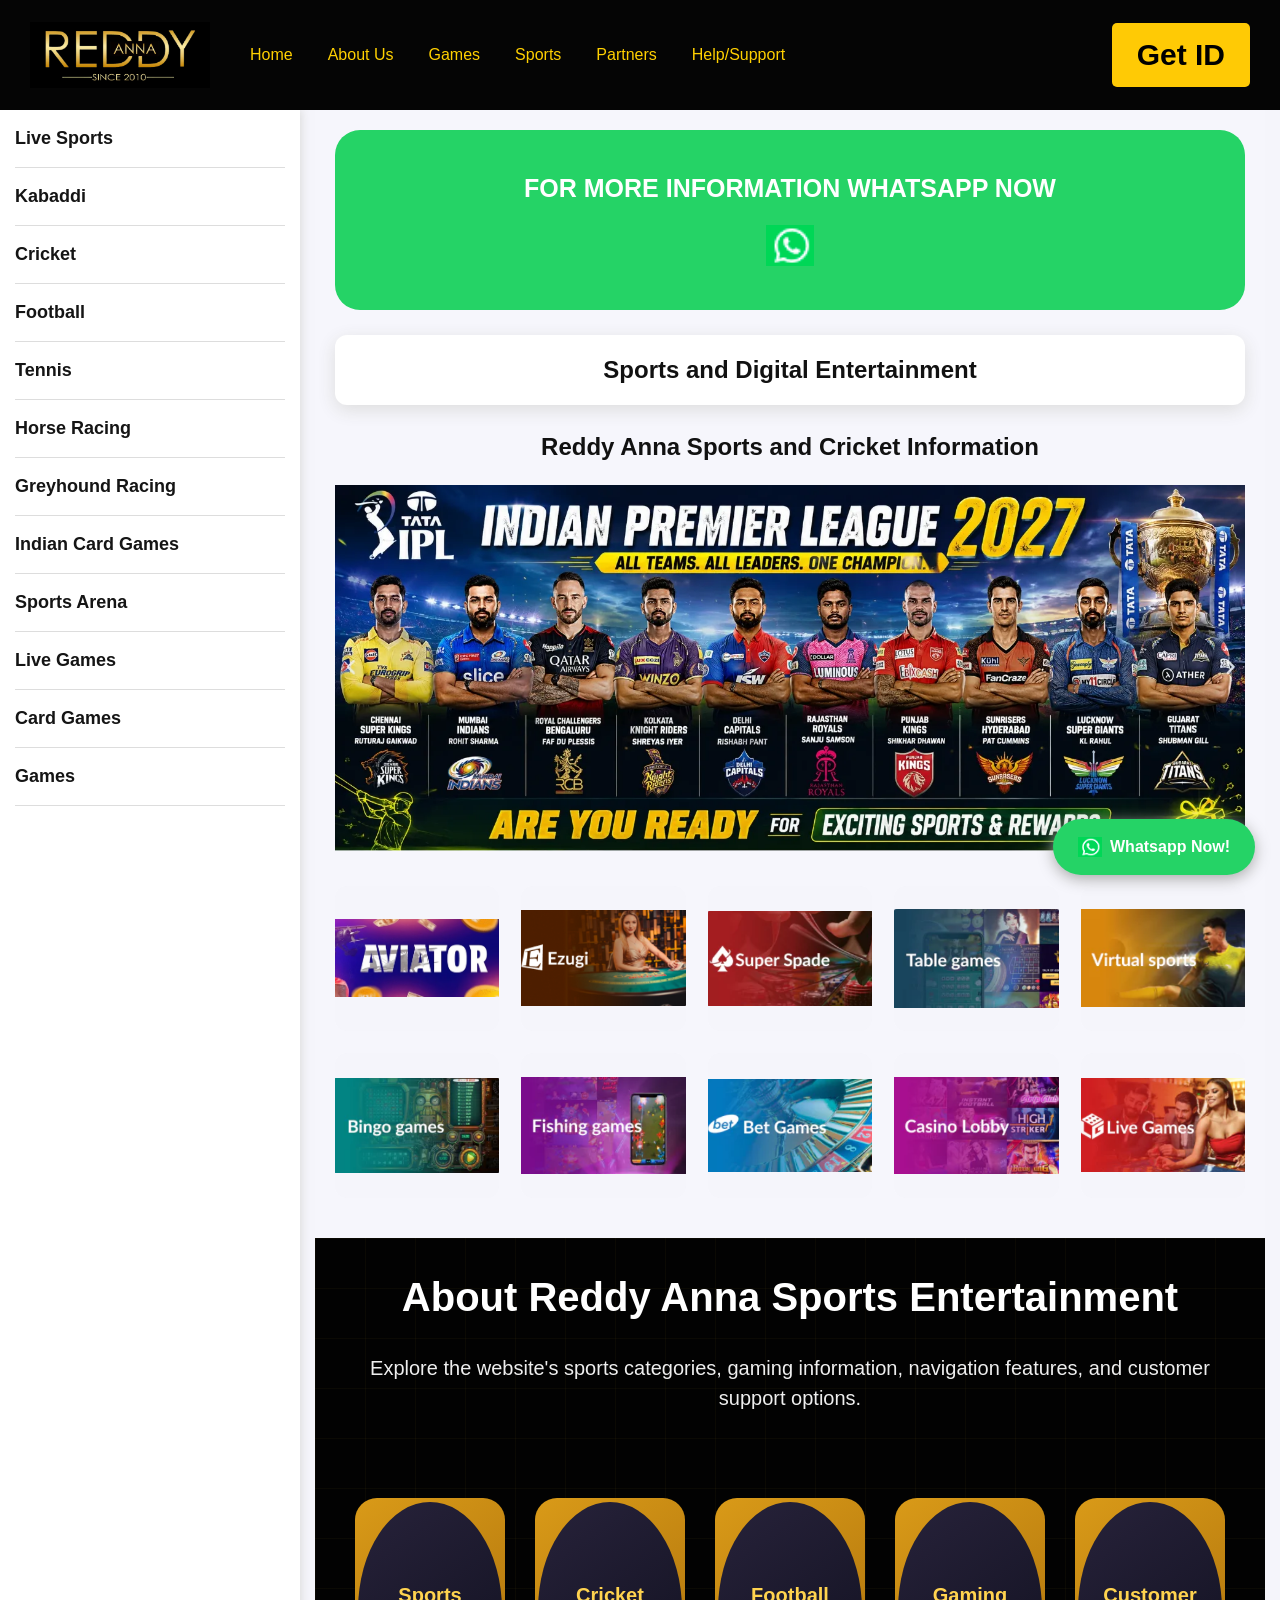
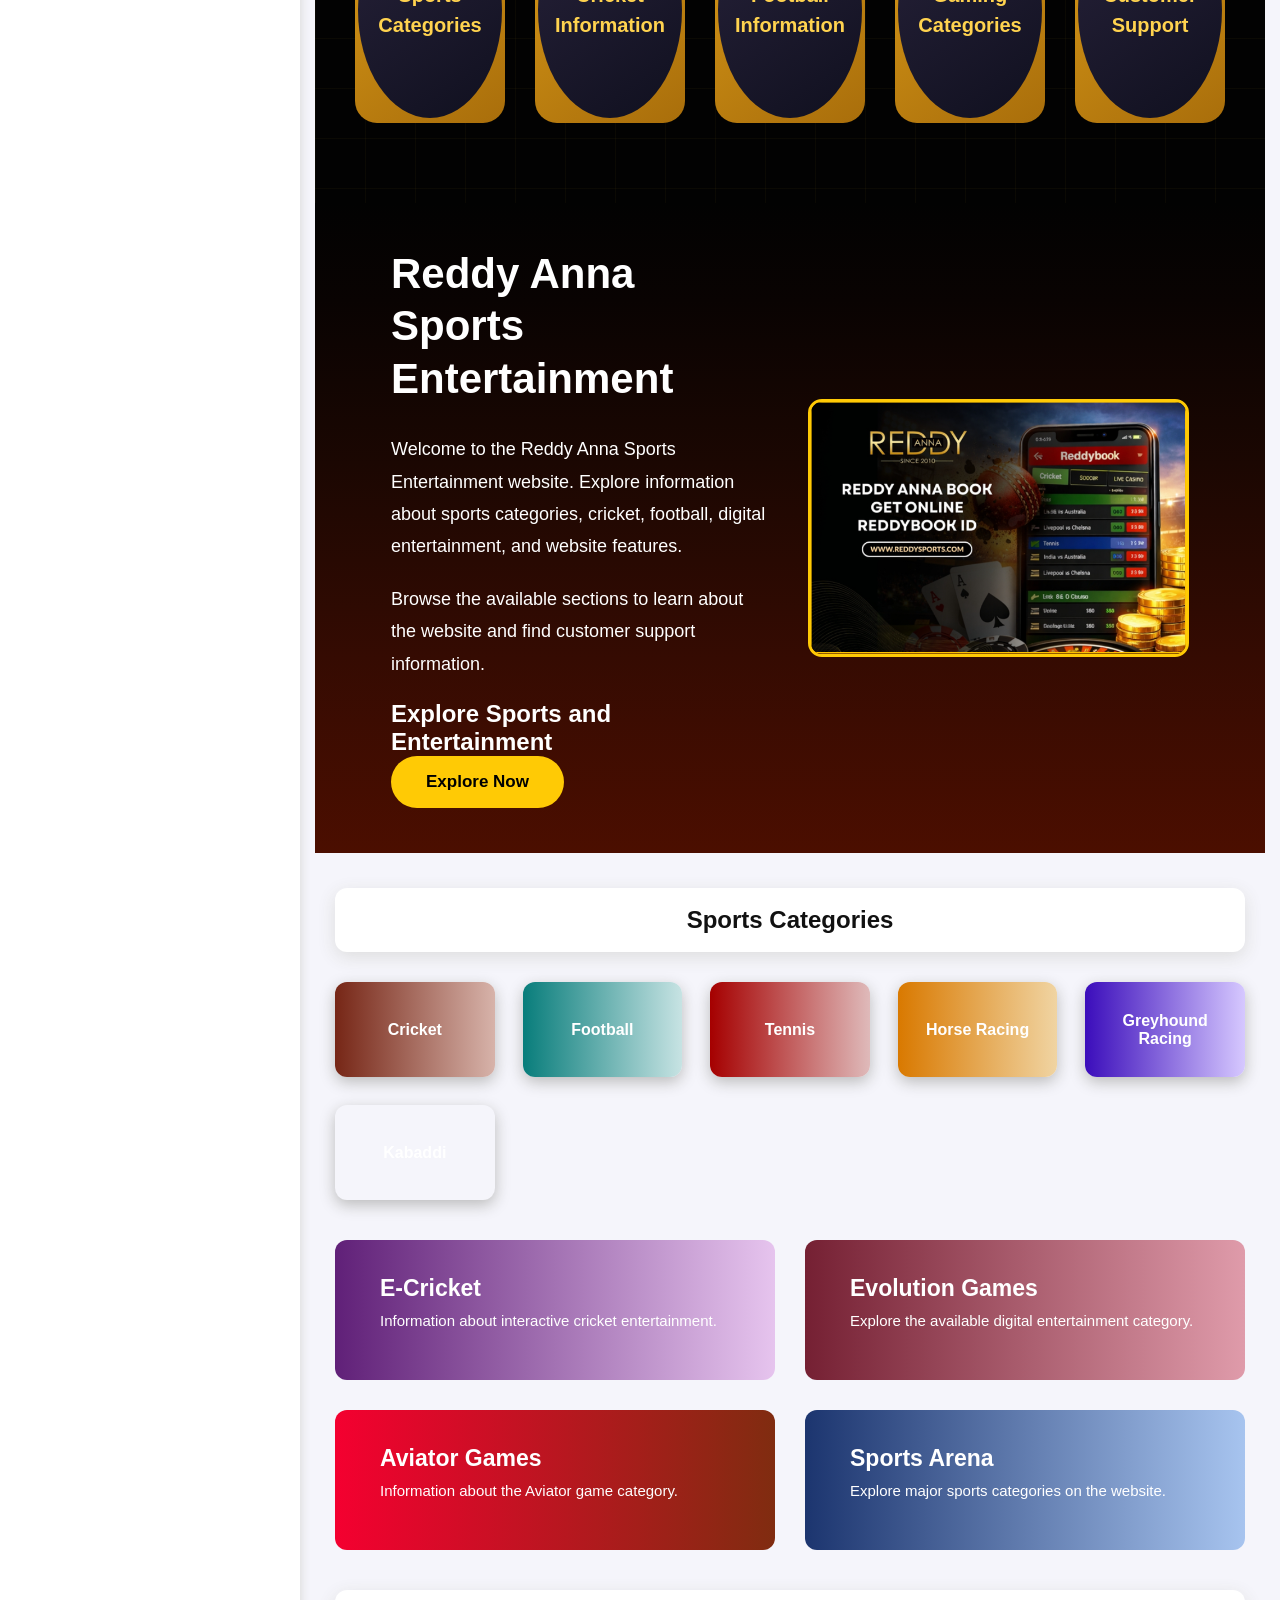
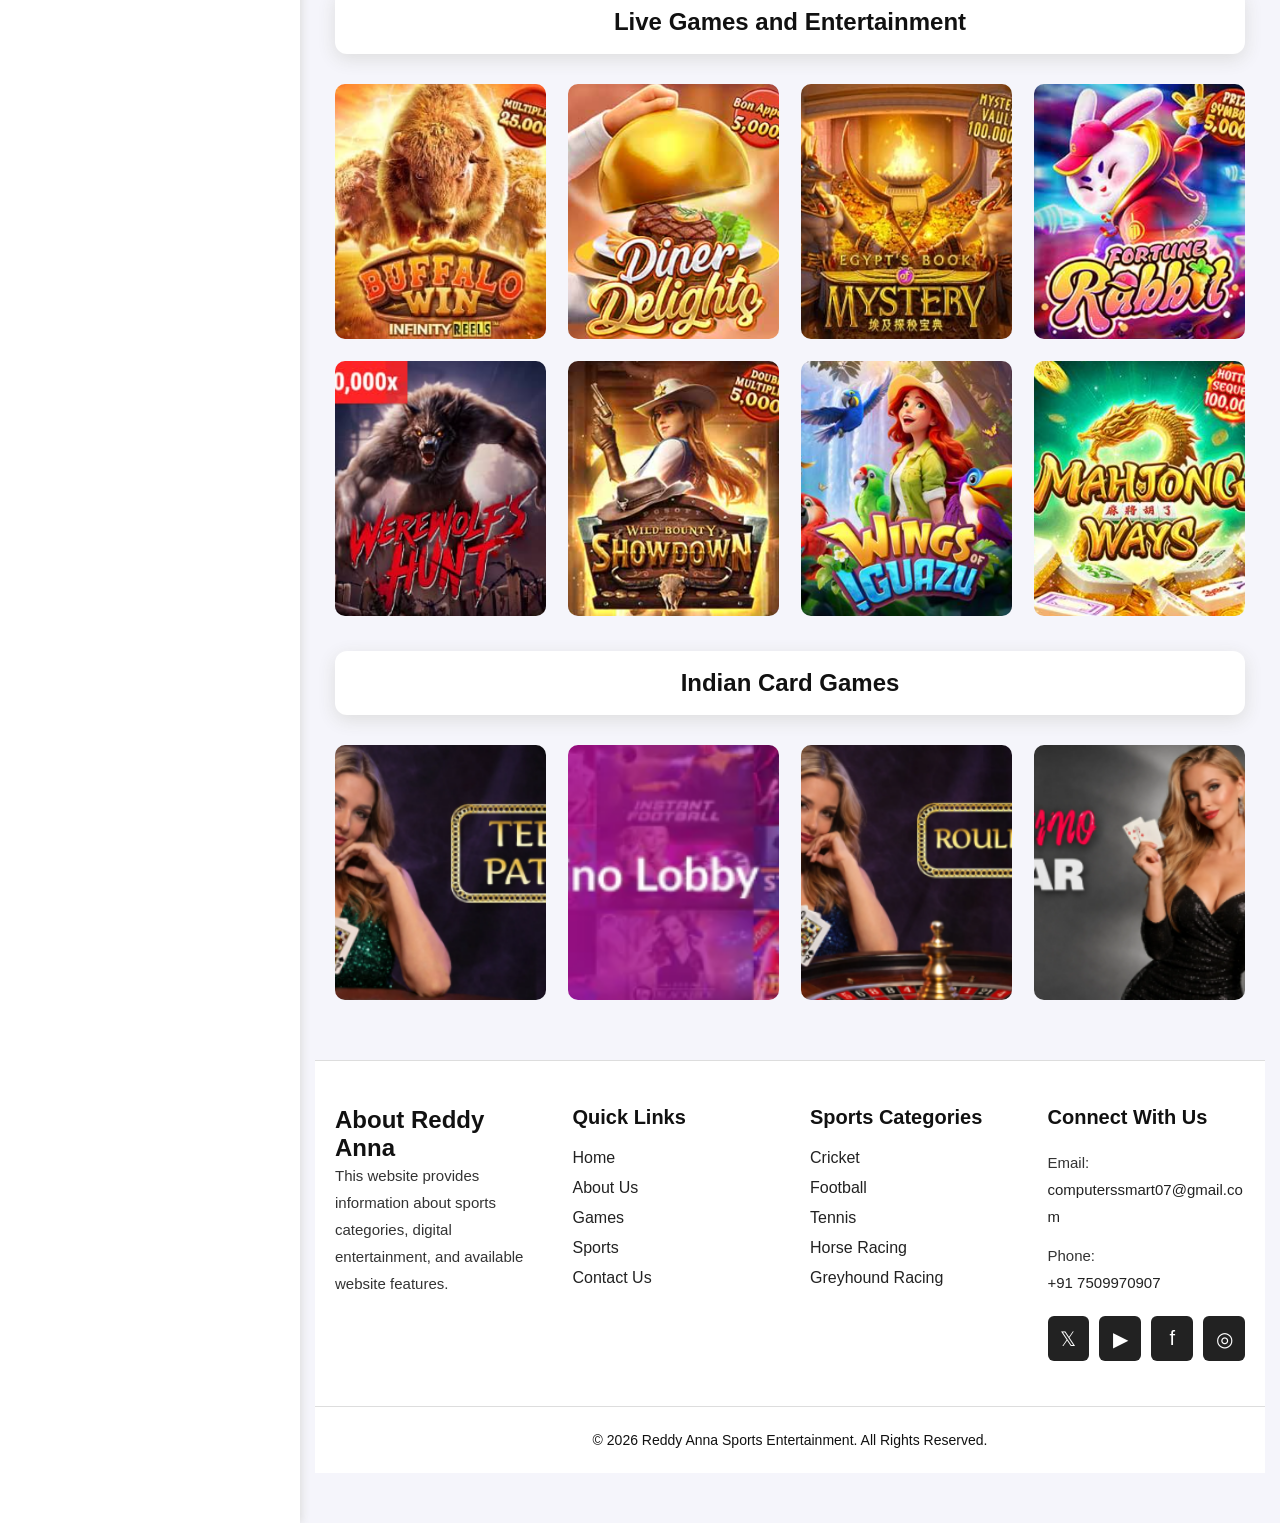
==== commit d22968db: "Update index.html" ====
--- a/index.html
+++ b/index.html
@@ -272,7 +272,7 @@
                     Greyhound Racing
                 </div>
 
-                <div class="sport" id="kabaddi">
+                <div class="sport Kabbadi" id="kabaddi">
                     Kabaddi
                 </div>
 
--- a/style.css
+++ b/style.css
@@ -1,6 +1,3 @@
-/* =====================================================
-   GLOBAL
-   ===================================================== */
 
 * {
     margin: 0;
@@ -261,8 +258,9 @@
     display: block;
     width: 100%;
     height: 100%;
-    object-fit: cover;
+    object-fit: contain;
     object-position: center;
+    background: #f5f5fb;
 }
 
 .top-game-card:hover {
@@ -488,7 +486,10 @@
 .greyhound {
     background: linear-gradient(90deg, #3b0dbb, #d6c8ff);
 }
-
+.Kabaddi {
+    background: linear-gradient(90deg, #26A69A, #80CBC4);
+    color: #FFFFFF;
+}
 
 /* =====================================================
    WIDE CARDS
@@ -1108,3 +1109,30 @@
         padding: 11px 14px;
     }
 }
+/* FIX: MOBILE GAME IMAGES NOT CROPPED */
+@media (max-width: 600px) {
+  .game-grid {
+    display: grid !important;
+    grid-template-columns: repeat(2, minmax(0, 1fr)) !important;
+    gap: 10px !important;
+    width: 100% !important;
+    overflow: visible !important;
+  }
+
+  .game-grid .top-game-card {
+    width: 100% !important;
+    height: 120px !important;
+    min-width: 0 !important;
+    aspect-ratio: auto !important;
+    overflow: hidden !important;
+    box-sizing: border-box !important;
+  }
+
+  .game-grid .top-game-card img {
+    width: 100% !important;
+    height: 100% !important;
+    object-fit: contain !important;
+    object-position: center !important;
+    display: block !important;
+  }
+}
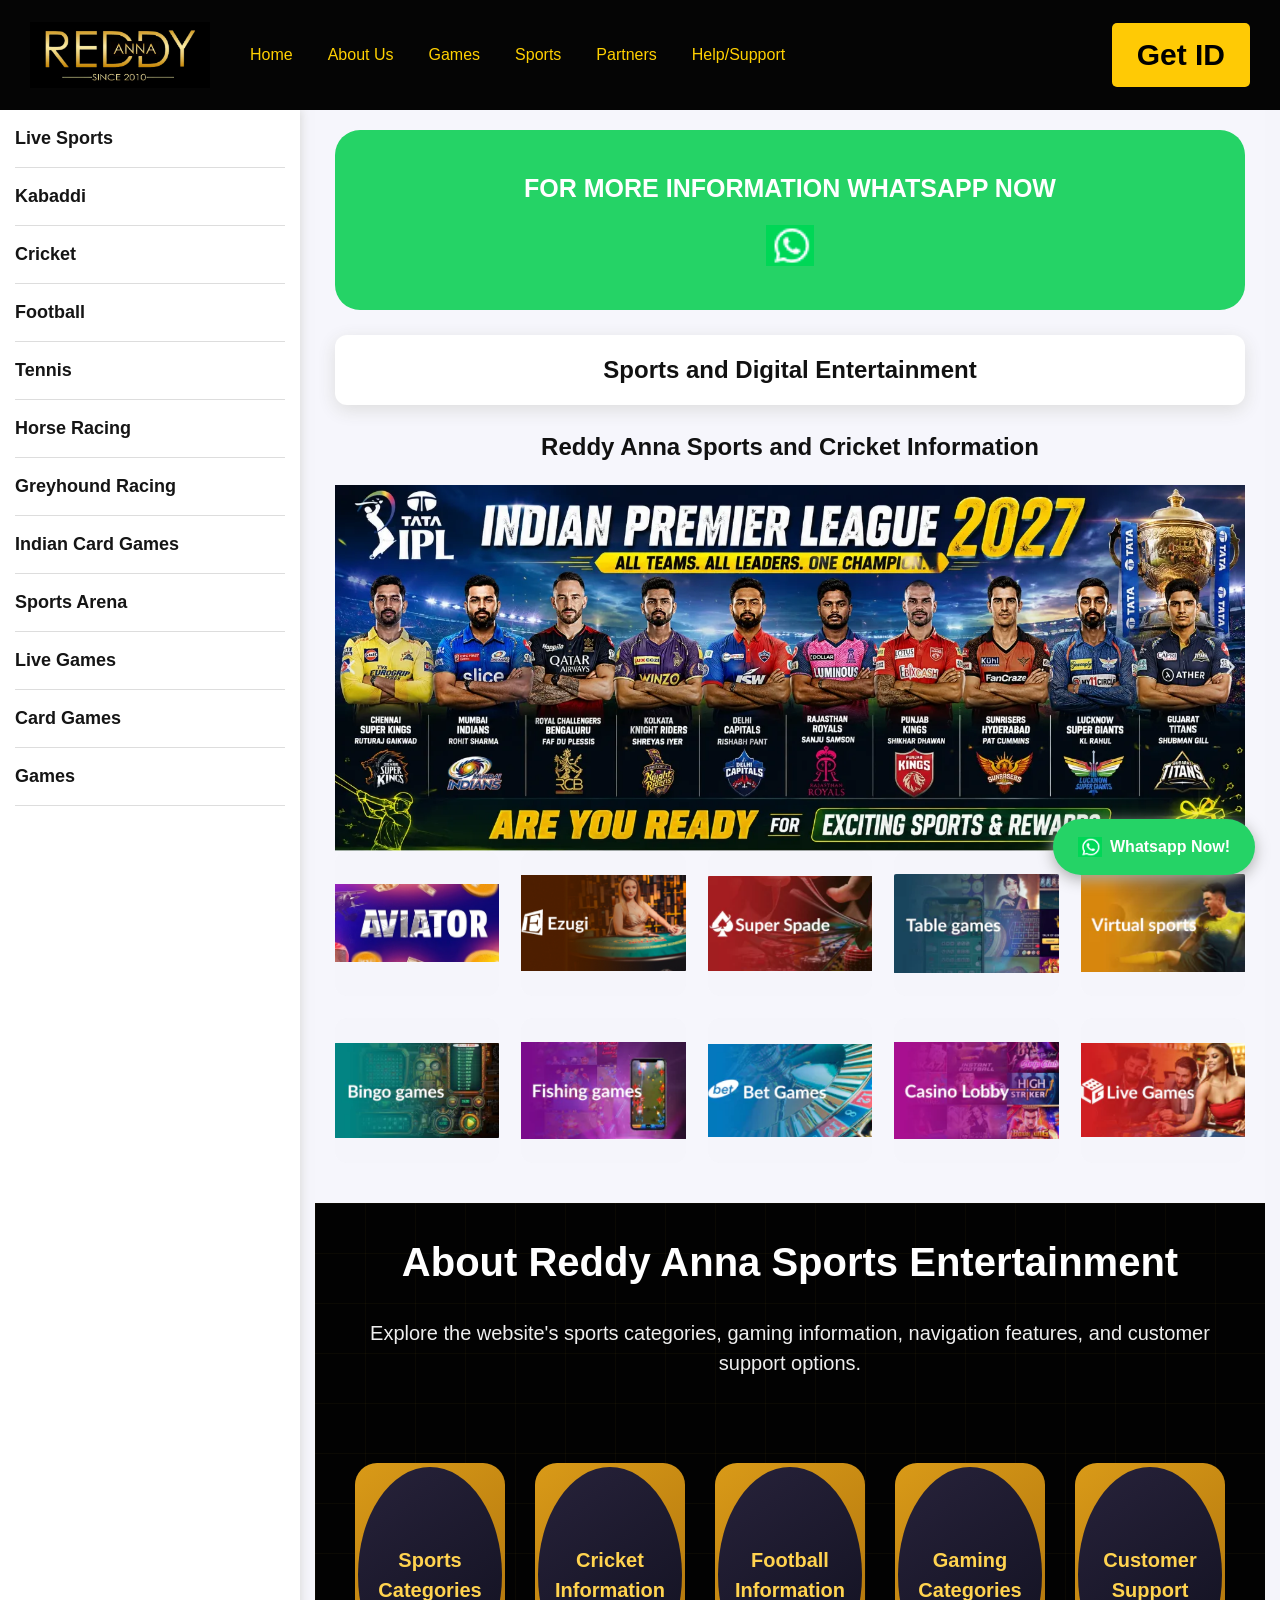
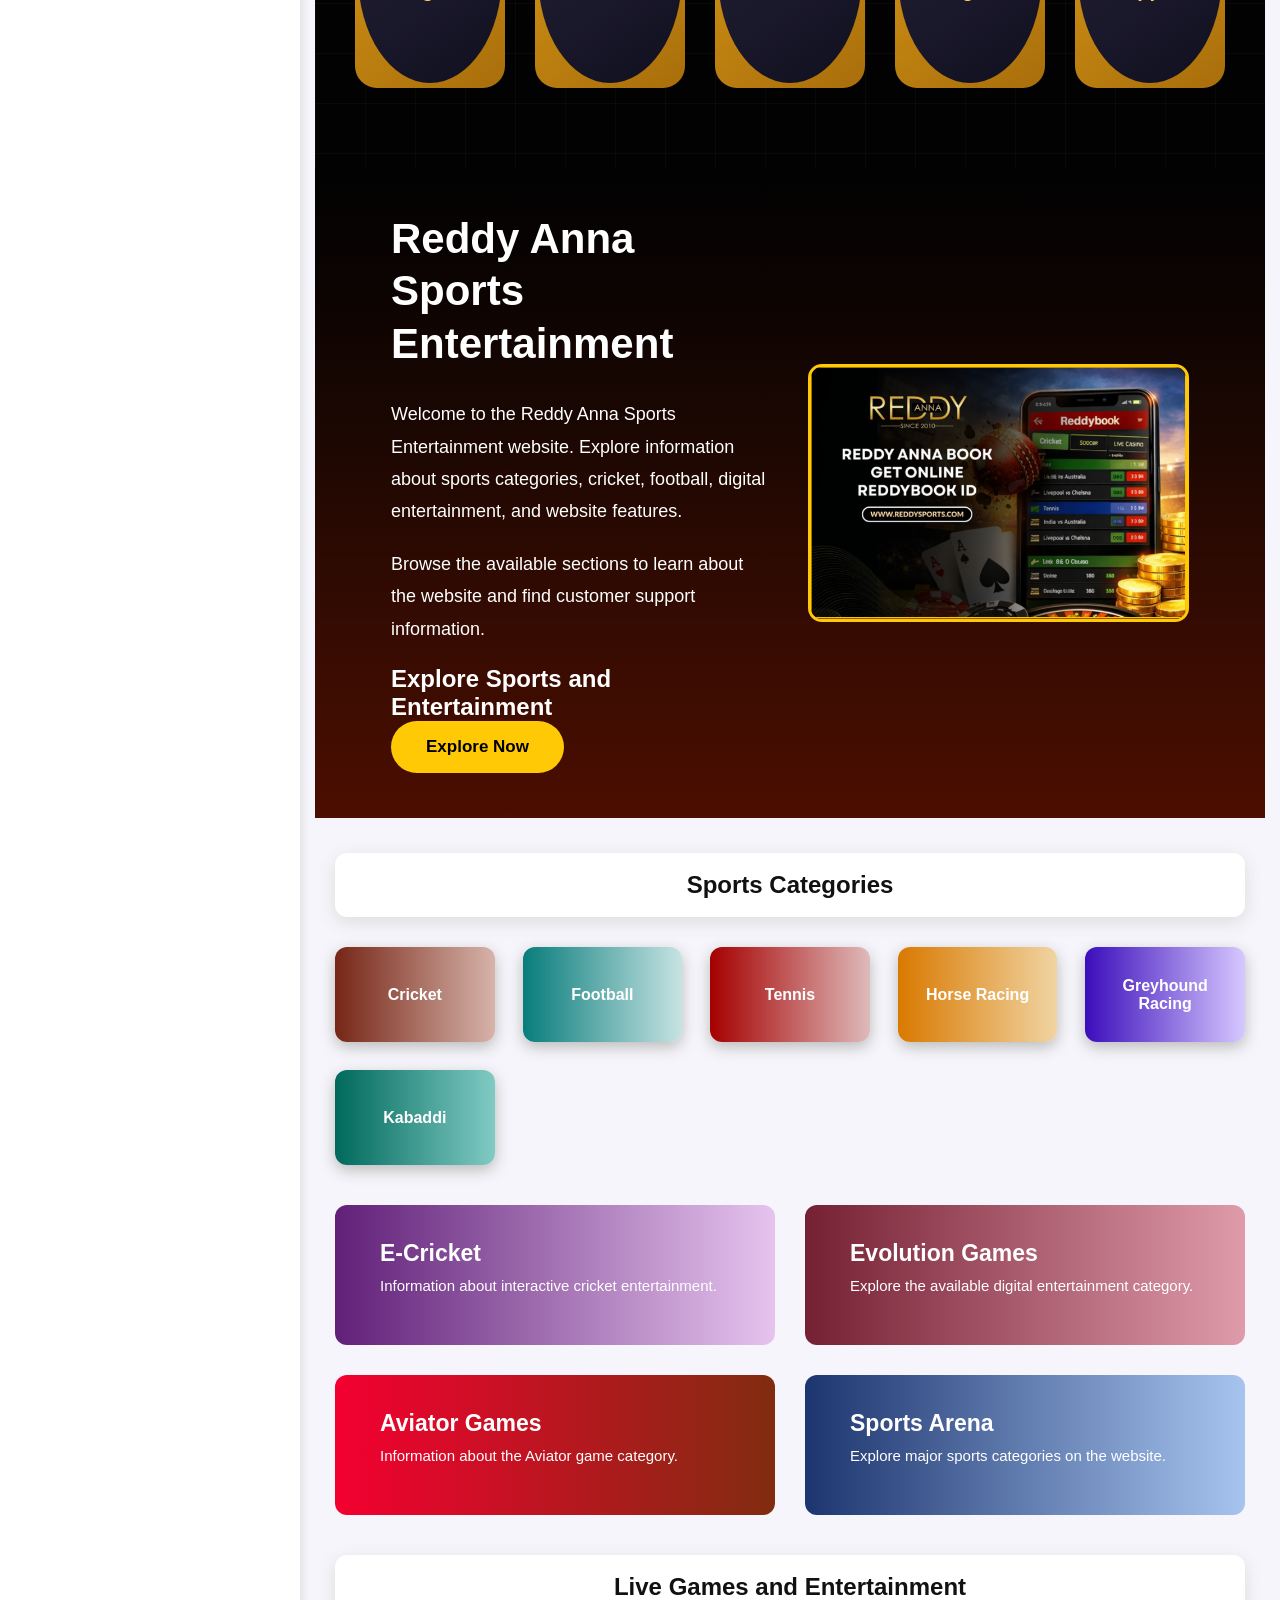
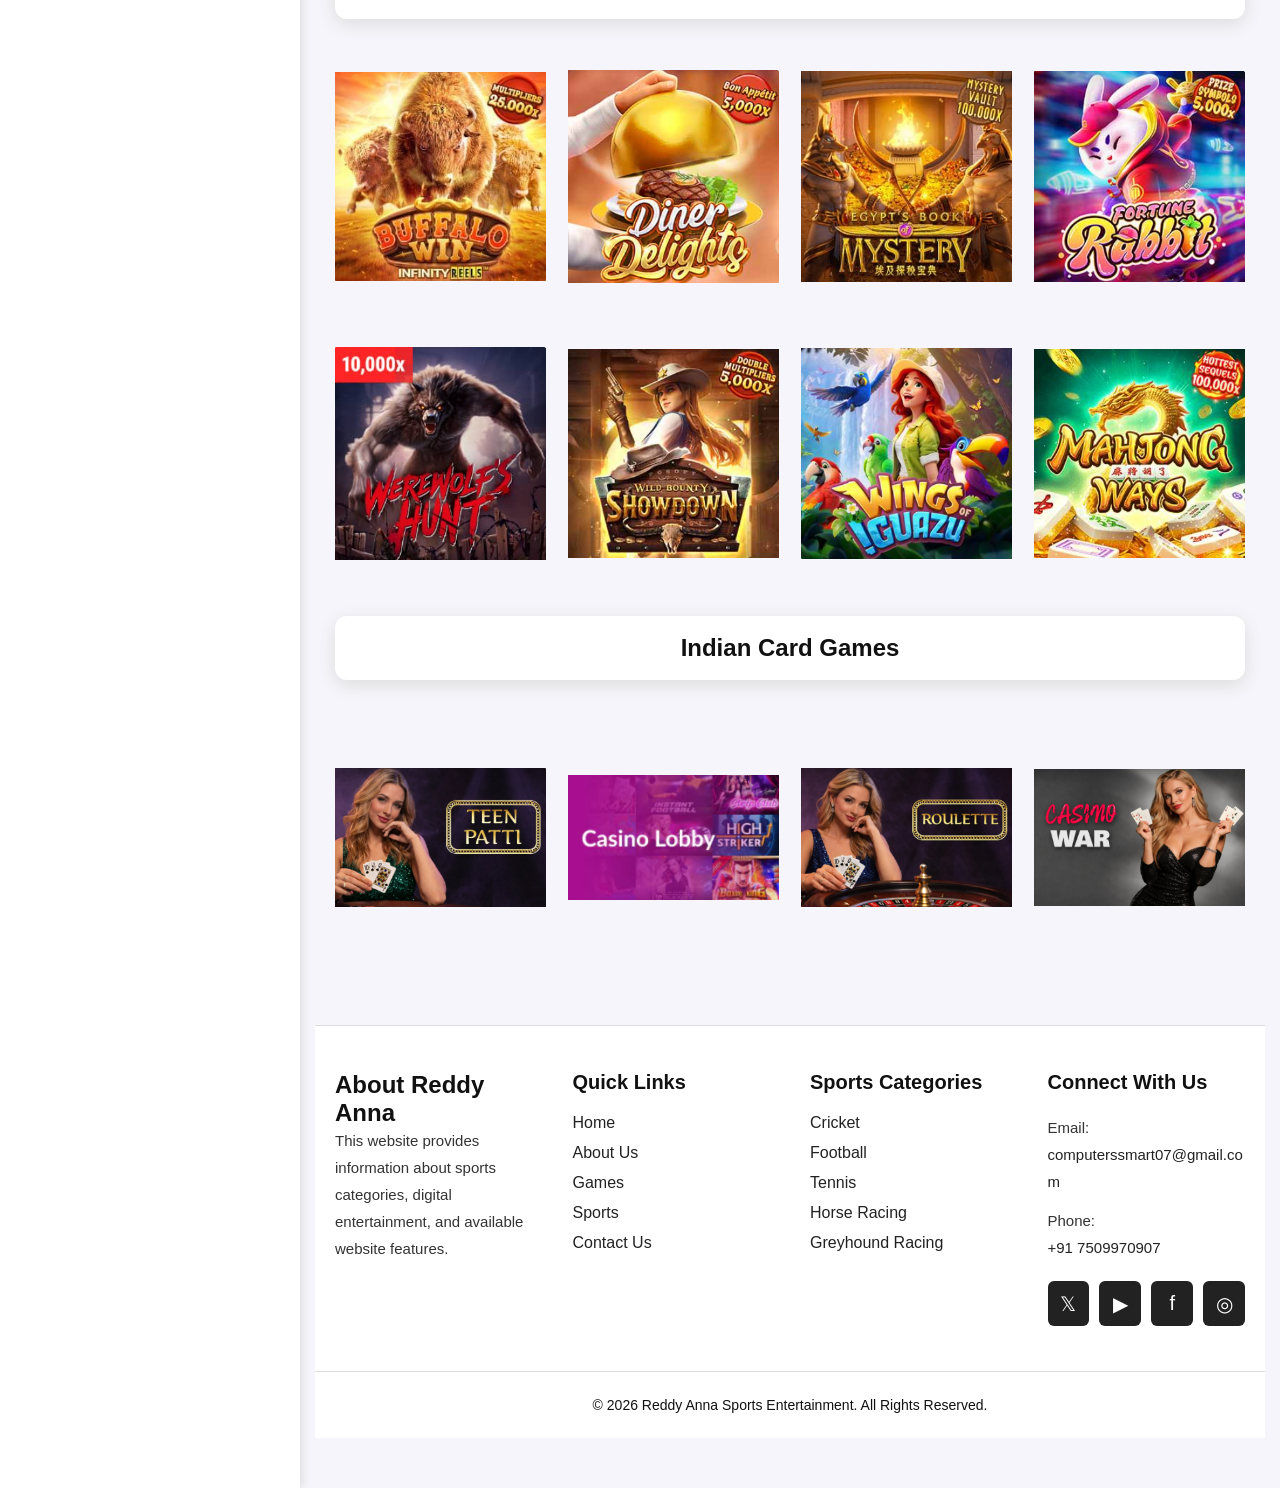
==== commit ca20cb6b: "Update index.html" ====
--- a/index.html
+++ b/index.html
@@ -3,30 +3,20 @@
 <head>
     <meta charset="UTF-8">
     <meta name="viewport" content="width=device-width, initial-scale=1.0">
-
     <title>Reddy Anna Sports Entertainment | Sports & Gaming</title>
-
-    <meta name="description" content="Explore the Reddy Anna Sports Entertainment website, sports categories, cricket, football, gaming information, and customer support.">
-
+    <meta name="description" content="Explore sports categories, cricket, football, gaming information, and customer support.">
     <meta name="robots" content="index, follow">
     <link rel="canonical" href="https://reddyannabook.tech/">
     <meta name="theme-color" content="#101010">
-
     <link rel="stylesheet" href="style.css">
 </head>
-
 <body>
-
-<!-- HEADER -->
 <header class="header">
-
     <div class="logo">
         <a href="#home" aria-label="Reddy Anna homepage">
-            <img src="assets/my-logo.png"
-                 alt="Reddy Anna Sports Entertainment logo">
+            <img src="assets/my-logo.png" alt="Reddy Anna Sports Entertainment logo">
         </a>
     </div>
-
     <nav class="navbar" aria-label="Main navigation">
         <a href="#home">Home</a>
         <a href="#about">About Us</a>
@@ -35,16 +25,10 @@
         <a href="#partners">Partners</a>
         <a href="#support">Help/Support</a>
     </nav>
-
-    <button class="get-id" onclick="showMessage()">
-        Get ID
-    </button>
-
+    <button class="get-id" onclick="showMessage()">Get ID</button>
 </header>
 
 <div class="main-container">
-
-    <!-- SIDEBAR -->
     <aside class="sidebar" aria-label="Sports and games navigation">
         <a href="#sports">Live Sports</a>
         <a href="#kabaddi">Kabaddi</a>
@@ -60,433 +44,133 @@
         <a href="#games">Games</a>
     </aside>
 
-    <!-- MAIN CONTENT -->
     <main class="content">
-
-        <!-- GAMES SECTION -->
         <section class="game-section" id="games">
-
             <div class="whatsapp-info-container">
-                <a href="https://wa.me/918269431675"
-                   class="whatsapp-info-btn"
-                   target="_blank"
-                   rel="noopener noreferrer">
-
-                    <span class="whatsapp-info-text">
-                        FOR MORE INFORMATION WHATSAPP NOW
-                    </span>
-
-                    <img src="assets/whatsapp.png"
-                         alt="Contact via WhatsApp"
-                         class="whatsapp-info-logo">
+                <a href="https://wa.me/918269431675" class="whatsapp-info-btn" target="_blank" rel="noopener noreferrer">
+                    <span class="whatsapp-info-text">FOR MORE INFORMATION WHATSAPP NOW</span>
+                    <img src="assets/whatsapp.png" alt="Contact via WhatsApp" class="whatsapp-info-logo">
                 </a>
             </div>
 
-            <h2 class="top-title">
-                Sports and Digital Entertainment
-            </h2>
+            <h2 class="top-title">Sports and Digital Entertainment</h2>
+            <h2 class="intro-title">Reddy Anna Sports and Cricket Information</h2>
+            <img src="assets/IPL.webp" alt="Cricket and IPL sports image" class="whatsapp-image" loading="eager" decoding="async">
+            <div class="section-spacer" aria-hidden="true"></div>
 
-            <h2 style="text-align: center;">
-                Reddy Anna Sports and Cricket Information
-            </h2>
-
-            <img src="assets/IPL.webp"
-     alt="Cricket and IPL sports image"
-     class="whatsapp-image"
-     loading="eager"
-     decoding="async">
-
-<div style="height: 35px; width: 100%;"></div>
-
-<div class="game-grid">
-
-                <div class="top-game-card">
-                    <img src="assets/aviator.jpg"
-                         alt="Aviator game category"
-                         loading="lazy" decoding="async">
-                </div>
-
-                <div class="top-game-card">
-                    <img src="assets/Ezugi.png"
-                         alt="Ezugi game category"
-                         loading="lazy" decoding="async">
-                </div>
-
-                <div class="top-game-card">
-                    <img src="assets/Super spade.png"
-                         alt="Super Spade game category"
-                         loading="lazy" decoding="async">
-                </div>
-
-                <div class="top-game-card">
-                    <img src="assets/Table games.png"
-                         alt="Table games category"
-                         loading="lazy" decoding="async">
-                </div>
-
-                <div class="top-game-card">
-                    <img src="assets/Virtual Sports.png"
-                         alt="Virtual sports category"
-                         loading="lazy" decoding="async">
-                </div>
-
-                <div class="top-game-card">
-                    <img src="assets/Bingo games.png"
-                         alt="Bingo games category"
-                         loading="lazy" decoding="async">
-                </div>
-
-                <div class="top-game-card">
-                    <img src="assets/Fishing games.png"
-                         alt="Fishing games category"
-                         loading="lazy" decoding="async">
-                </div>
-
-                <div class="top-game-card">
-                    <img src="assets/Bet games.png"
-                         alt="Bet games category"
-                         loading="lazy" decoding="async">
-                </div>
-
-                <div class="top-game-card">
-                    <img src="assets/Casino lobby.png"
-                         alt="Casino lobby game category"
-                         loading="lazy" decoding="async">
-                </div>
-
-                <div class="top-game-card">
-                    <img src="assets/Live games.png"
-                         alt="Live games category"
-                         loading="lazy" decoding="async">
-                </div>
-
+            <div class="game-grid">
+                <div class="top-game-card"><img src="assets/aviator.jpg" alt="Aviator game category" loading="lazy" decoding="async"></div>
+                <div class="top-game-card"><img src="assets/Ezugi.png" alt="Ezugi game category" loading="lazy" decoding="async"></div>
+                <div class="top-game-card"><img src="assets/Super spade.png" alt="Super Spade game category" loading="lazy" decoding="async"></div>
+                <div class="top-game-card"><img src="assets/Table games.png" alt="Table games category" loading="lazy" decoding="async"></div>
+                <div class="top-game-card"><img src="assets/Virtual Sports.png" alt="Virtual sports category" loading="lazy" decoding="async"></div>
+                <div class="top-game-card"><img src="assets/Bingo games.png" alt="Bingo games category" loading="lazy" decoding="async"></div>
+                <div class="top-game-card"><img src="assets/Fishing games.png" alt="Fishing games category" loading="lazy" decoding="async"></div>
+                <div class="top-game-card"><img src="assets/Bet games.png" alt="Bet games category" loading="lazy" decoding="async"></div>
+                <div class="top-game-card"><img src="assets/Casino lobby.png" alt="Casino lobby game category" loading="lazy" decoding="async"></div>
+                <div class="top-game-card"><img src="assets/Live games.png" alt="Live games category" loading="lazy" decoding="async"></div>
             </div>
         </section>
 
-        <!-- HIGHLIGHTS -->
         <section class="highlights-section" id="about">
-
             <h2>About Reddy Anna Sports Entertainment</h2>
-
-            <p class="highlights-subtitle">
-                Explore the website's sports categories, gaming information,
-                navigation features, and customer support options.
-            </p>
-
+            <p class="highlights-subtitle">Explore the website's sports categories, gaming information, navigation features, and customer support options.</p>
             <div class="highlights-container">
-
-                <div class="highlight-card">
-                    <div class="highlight-circle">
-                        Sports Categories
-                    </div>
-                </div>
-
-                <div class="highlight-card">
-                    <div class="highlight-circle">
-                        Cricket Information
-                    </div>
-                </div>
-
-                <div class="highlight-card">
-                    <div class="highlight-circle">
-                        Football Information
-                    </div>
-                </div>
-
-                <div class="highlight-card">
-                    <div class="highlight-circle">
-                        Gaming Categories
-                    </div>
-                </div>
-
-                <div class="highlight-card">
-                    <div class="highlight-circle">
-                        Customer Support
-                    </div>
-                </div>
-
+                <div class="highlight-card"><div class="highlight-circle">Sports Categories</div></div>
+                <div class="highlight-card"><div class="highlight-circle">Cricket Information</div></div>
+                <div class="highlight-card"><div class="highlight-circle">Football Information</div></div>
+                <div class="highlight-card"><div class="highlight-circle">Gaming Categories</div></div>
+                <div class="highlight-card"><div class="highlight-circle">Customer Support</div></div>
             </div>
         </section>
 
-        <!-- HERO SECTION -->
         <section class="hero-section" id="home">
-
             <div class="hero-content">
-
                 <h1>Reddy Anna Sports Entertainment</h1>
-
-                <p>
-                    Welcome to the Reddy Anna Sports Entertainment website.
-                    Explore information about sports categories, cricket,
-                    football, digital entertainment, and website features.
-                </p>
-
-                <p>
-                    Browse the available sections to learn about the
-                    website and find customer support information.
-                </p>
-
+                <p>Welcome to the Reddy Anna Sports Entertainment website. Explore information about sports categories, cricket, football, digital entertainment, and website features.</p>
+                <p>Browse the available sections to learn about the website and find customer support information.</p>
                 <h2>Explore Sports and Entertainment</h2>
-
-                <button class="hero-btn" onclick="exploreGames()">
-                    Explore Now
-                </button>
-
+                <button class="hero-btn" onclick="exploreGames()">Explore Now</button>
             </div>
-
             <div class="hero-image">
-                <img src="assets/hero.png"
-                     alt="Sports and entertainment illustration"
-                     loading="lazy"
-                     decoding="async">
+                <img src="assets/hero.png" alt="Sports and entertainment illustration" loading="lazy" decoding="async">
             </div>
-
         </section>
 
-        <!-- SPORTS CATEGORY -->
         <section class="section" id="sports">
-
-            <h2 class="section-title">
-                Sports Categories
-            </h2>
-
+            <h2 class="section-title">Sports Categories</h2>
             <div class="sports-row">
-
-                <div class="sport cricket" id="cricket">
-                    Cricket
-                </div>
-
-                <div class="sport football" id="football">
-                    Football
-                </div>
-
-                <div class="sport tennis" id="tennis">
-                    Tennis
-                </div>
-
-                <div class="sport horse" id="horse">
-                    Horse Racing
-                </div>
-
-                <div class="sport greyhound" id="greyhound">
-                    Greyhound Racing
-                </div>
-
-                <div class="sport Kabbadi" id="kabaddi">
-                    Kabaddi
-                </div>
-
+                <div class="sport cricket" id="cricket">Cricket</div>
+                <div class="sport football" id="football">Football</div>
+                <div class="sport tennis" id="tennis">Tennis</div>
+                <div class="sport horse" id="horse">Horse Racing</div>
+                <div class="sport greyhound" id="greyhound">Greyhound Racing</div>
+                <div class="sport Kabbadi" id="kabaddi">Kabaddi</div>
             </div>
-
         </section>
 
-        <!-- WIDE CARDS -->
         <section class="wide-cards" id="partners">
-
-            <div class="wide-card e-cricket">
-                <h2>E-Cricket</h2>
-                <p>Information about interactive cricket entertainment.</p>
-            </div>
-
-            <div class="wide-card evolution">
-                <h2>Evolution Games</h2>
-                <p>Explore the available digital entertainment category.</p>
-            </div>
-
-            <div class="wide-card aviator">
-                <h2>Aviator Games</h2>
-                <p>Information about the Aviator game category.</p>
-            </div>
-
-            <div class="wide-card sportsbook" id="sportsbook">
-                <h2>Sports Arena</h2>
-                <p>Explore major sports categories on the website.</p>
-            </div>
-
+            <div class="wide-card e-cricket"><h2>E-Cricket</h2><p>Information about interactive cricket entertainment.</p></div>
+            <div class="wide-card evolution"><h2>Evolution Games</h2><p>Explore the available digital entertainment category.</p></div>
+            <div class="wide-card aviator"><h2>Aviator Games</h2><p>Information about the Aviator game category.</p></div>
+            <div class="wide-card sportsbook" id="sportsbook"><h2>Sports Arena</h2><p>Explore major sports categories on the website.</p></div>
         </section>
 
-        <!-- LIVE GAMES -->
         <section class="section" id="casino">
-
-            <h2 class="section-title">
-                Live Games and Entertainment
-            </h2>
-
+            <h2 class="section-title">Live Games and Entertainment</h2>
             <div class="image-grid">
-
-                <div class="game-card">
-                    <img src="assets/buffalo.png"
-                         alt="Buffalo game artwork"
-                         loading="lazy" decoding="async">
-                </div>
-
-                <div class="game-card">
-                    <img src="assets/dinner.png"
-                         alt="Game artwork"
-                         loading="lazy" decoding="async">
-                </div>
-
-                <div class="game-card">
-                    <img src="assets/Egypt.png"
-                         alt="Egypt game artwork"
-                         loading="lazy" decoding="async">
-                </div>
-
-                <div class="game-card">
-                    <img src="assets/Rabbit.png"
-                         alt="Rabbit game artwork"
-                         loading="lazy" decoding="async">
-                </div>
-
-                <div class="game-card">
-                    <img src="assets/hunt.png"
-                         alt="Hunt game artwork"
-                         loading="lazy" decoding="async">
-                </div>
-
-                <div class="game-card">
-                    <img src="assets/wild.png"
-                         alt="Wild game artwork"
-                         loading="lazy" decoding="async">
-                </div>
-
-                <div class="game-card">
-                    <img src="assets/wings.png"
-                         alt="Wings game artwork"
-                         loading="lazy" decoding="async">
-                </div>
-
-                <div class="game-card">
-                    <img src="assets/mahajong.png"
-                         alt="Mahjong game artwork"
-                         loading="lazy" decoding="async">
-                </div>
-
+                <div class="game-card"><img src="assets/buffalo.png" alt="Buffalo game artwork" loading="lazy" decoding="async"></div>
+                <div class="game-card"><img src="assets/dinner.png" alt="Game artwork" loading="lazy" decoding="async"></div>
+                <div class="game-card"><img src="assets/Egypt.png" alt="Egypt game artwork" loading="lazy" decoding="async"></div>
+                <div class="game-card"><img src="assets/Rabbit.png" alt="Rabbit game artwork" loading="lazy" decoding="async"></div>
+                <div class="game-card"><img src="assets/hunt.png" alt="Hunt game artwork" loading="lazy" decoding="async"></div>
+                <div class="game-card"><img src="assets/wild.png" alt="Wild game artwork" loading="lazy" decoding="async"></div>
+                <div class="game-card"><img src="assets/wings.png" alt="Wings game artwork" loading="lazy" decoding="async"></div>
+                <div class="game-card"><img src="assets/mahajong.png" alt="Mahjong game artwork" loading="lazy" decoding="async"></div>
             </div>
-
         </section>
 
-        <!-- CARD GAMES -->
         <section class="section" id="cards">
-
-            <h2 class="section-title">
-                Indian Card Games
-            </h2>
-
+            <h2 class="section-title">Indian Card Games</h2>
             <div class="image-grid">
-
-                <div class="game-card">
-                    <img src="assets/Teen patti.png"
-                         alt="Teen Patti game artwork"
-                         loading="lazy" decoding="async">
-                </div>
-
-                <div class="game-card">
-                    <img src="assets/Casino lobby.png"
-                         alt="Casino lobby artwork"
-                         loading="lazy" decoding="async">
-                </div>
-
-                <div class="game-card">
-                    <img src="assets/Roulette.png"
-                         alt="Roulette game artwork"
-                         loading="lazy" decoding="async">
-                </div>
-
-                <div class="game-card">
-                    <img src="assets/Casino war.png"
-                         alt="Casino War game artwork"
-                         loading="lazy" decoding="async">
-                </div>
-
+                <div class="game-card"><img src="assets/Teen patti.png" alt="Teen Patti game artwork" loading="lazy" decoding="async"></div>
+                <div class="game-card"><img src="assets/Casino lobby.png" alt="Casino lobby artwork" loading="lazy" decoding="async"></div>
+                <div class="game-card"><img src="assets/Roulette.png" alt="Roulette game artwork" loading="lazy" decoding="async"></div>
+                <div class="game-card"><img src="assets/Casino war.png" alt="Casino War game artwork" loading="lazy" decoding="async"></div>
             </div>
-
         </section>
 
-        <!-- FOOTER -->
         <footer>
-
             <div class="footer-container">
-
                 <div class="footer-column">
                     <h2>About Reddy Anna</h2>
-                    <p>
-                        This website provides information about sports
-                        categories, digital entertainment, and available
-                        website features.
-                    </p>
+                    <p>This website provides information about sports categories, digital entertainment, and available website features.</p>
                 </div>
-
                 <div class="footer-column">
                     <h3>Quick Links</h3>
-                    <a href="#home">Home</a>
-                    <a href="#about">About Us</a>
-                    <a href="#games">Games</a>
-                    <a href="#sports">Sports</a>
-                    <a href="#support">Contact Us</a>
+                    <a href="#home">Home</a><a href="#about">About Us</a><a href="#games">Games</a><a href="#sports">Sports</a><a href="#support">Contact Us</a>
                 </div>
-
                 <div class="footer-column">
                     <h3>Sports Categories</h3>
-                    <a href="#cricket">Cricket</a>
-                    <a href="#football">Football</a>
-                    <a href="#tennis">Tennis</a>
-                    <a href="#horse">Horse Racing</a>
-                    <a href="#greyhound">Greyhound Racing</a>
+                    <a href="#cricket">Cricket</a><a href="#football">Football</a><a href="#tennis">Tennis</a><a href="#horse">Horse Racing</a><a href="#greyhound">Greyhound Racing</a>
                 </div>
-
                 <div class="footer-column" id="support">
                     <h3>Connect With Us</h3>
-
-                    <p>
-                        Email:
-                        <a href="mailto:computerssmart07@gmail.com">
-                            computerssmart07@gmail.com
-                        </a>
-                    </p>
-
-                    <p>
-                        Phone:
-                        <a href="tel:+917509970907">
-                            +91 7509970907
-                        </a>
-                    </p>
-
-                    <div class="social-icons">
-                        <span>𝕏</span>
-                        <span>▶</span>
-                        <span>f</span>
-                        <span>◎</span>
-                    </div>
+                    <p>Email: <a href="mailto:computerssmart07@gmail.com">computerssmart07@gmail.com</a></p>
+                    <p>Phone: <a href="tel:+917509970907">+91 7509970907</a></p>
+                    <div class="social-icons"><span>𝕏</span><span>▶</span><span>f</span><span>◎</span></div>
                 </div>
-
             </div>
-
-            <div class="footer-bottom">
-                <p>
-                    © 2026 Reddy Anna Sports Entertainment.
-                    All Rights Reserved.
-                </p>
-            </div>
-
+            <div class="footer-bottom"><p>© 2026 Reddy Anna Sports Entertainment. All Rights Reserved.</p></div>
         </footer>
-
     </main>
 </div>
 
-<!-- FLOATING CONTACT BUTTON -->
-<button class="floating-btn" onclick="contactUs()"
-        aria-label="Contact us on WhatsApp">
-
-    <img src="assets/whatsapp.png"
-         alt=""
-         loading="lazy"
-         decoding="async">
-
+<button class="floating-btn" onclick="contactUs()" aria-label="Contact us on WhatsApp">
+    <img src="assets/whatsapp.png" alt="" loading="lazy" decoding="async">
     Whatsapp Now!
 </button>
 
 <script src="script.js"></script>
-
 </body>
 </html>
--- a/style.css
+++ b/style.css
@@ -1,4 +1,3 @@
-
 * {
     margin: 0;
     padding: 0;
@@ -23,11 +22,7 @@
     max-width: 100%;
 }
 
-
-/* =====================================================
-   HEADER
-   ===================================================== */
-
+/* HEADER */
 .header {
     min-height: 110px;
     background: #050505;
@@ -40,9 +35,7 @@
     z-index: 1000;
 }
 
-.logo {
-    flex-shrink: 0;
-}
+.logo { flex-shrink: 0; }
 
 .logo img {
     width: 180px;
@@ -52,9 +45,7 @@
     display: block;
 }
 
-.logo span {
-    color: #ffd83d;
-}
+.logo span { color: #ffd83d; }
 
 .logo small {
     display: block;
@@ -79,9 +70,7 @@
     transition: 0.3s;
 }
 
-.navbar a:hover {
-    color: white;
-}
+.navbar a:hover { color: white; }
 
 .get-id {
     background: #ffca05;
@@ -94,15 +83,9 @@
     flex-shrink: 0;
 }
 
-.get-id:hover {
-    background: white;
-}
-
-
-/* =====================================================
-   MAIN LAYOUT
-   ===================================================== */
-
+.get-id:hover { background: white; }
+
+/* MAIN LAYOUT */
 .main-container {
     display: flex;
     min-height: calc(100vh - 110px);
@@ -127,9 +110,7 @@
     font-weight: 600;
 }
 
-.sidebar a:hover {
-    color: #d49e00;
-}
+.sidebar a:hover { color: #d49e00; }
 
 .content {
     flex: 1;
@@ -139,11 +120,7 @@
     overflow: hidden;
 }
 
-
-/* =====================================================
-   TOP GAME SECTION
-   ===================================================== */
-
+/* TOP GAME SECTION */
 .game-section {
     background: #f6f6fc;
     padding: 10px 20px 40px;
@@ -168,8 +145,7 @@
     margin: 22px 0;
 }
 
-/* WhatsApp information button */
-
+/* WHATSAPP INFORMATION BUTTON */
 .whatsapp-info-container {
     width: 100%;
     margin: 10px 0 25px;
@@ -204,8 +180,7 @@
     display: block;
 }
 
-/* IPL image spacing */
-
+/* IPL IMAGE */
 img[alt="IPL"],
 .whatsapp-image {
     display: block;
@@ -214,23 +189,14 @@
     height: auto;
 }
 
-/* Remove the extra HTML line breaks after the IPL image.
-   The spacing is controlled with margin instead. */
-
-img[alt="IPL"] ~ br {
-    display: none;
-}
+img[alt="IPL"] ~ br { display: none; }
 
 .game-section img[alt="IPL"] {
     margin: 22px 0 30px;
     position: relative;
 }
 
-
-/* =====================================================
-   GAME GRID
-   ===================================================== */
-
+/* TOP GAME GRID */
 .game-grid {
     display: grid;
     grid-template-columns: repeat(5, minmax(0, 1fr));
@@ -252,6 +218,7 @@
     position: relative;
     cursor: pointer;
     transition: transform 0.3s, box-shadow 0.3s;
+    background: #f5f5fb;
 }
 
 .top-game-card img {
@@ -279,11 +246,7 @@
     font-weight: bold;
 }
 
-
-/* =====================================================
-   HIGHLIGHTS
-   ===================================================== */
-
+/* HIGHLIGHTS */
 .highlights-section {
     width: 100%;
     min-height: 520px;
@@ -356,25 +319,14 @@
     z-index: 2;
 }
 
-
-/* =====================================================
-   HERO SECTION
-   ===================================================== */
-
+/* HERO SECTION */
 .hero-section {
     min-height: 450px;
     display: grid;
     grid-template-columns: 1fr 1fr;
     gap: 35px;
     padding: 45px 8%;
-    background: linear-gradient(
-        180deg,
-        #020202 0%,
-        #090302 15%,
-        #1b0702 40%,
-        #350b02 70%,
-        #4b0e00 100%
-    );
+    background: linear-gradient(180deg, #020202 0%, #090302 15%, #1b0702 40%, #350b02 70%, #4b0e00 100%);
     color: white;
     align-items: center;
     position: relative;
@@ -408,9 +360,7 @@
     cursor: pointer;
 }
 
-.hero-btn:hover {
-    background: white;
-}
+.hero-btn:hover { background: white; }
 
 .hero-image {
     border: 3px solid #ffca05;
@@ -425,11 +375,7 @@
     display: block;
 }
 
-
-/* =====================================================
-   SPORTS SECTIONS
-   ===================================================== */
-
+/* SPORTS SECTIONS */
 .section {
     max-width: 1400px;
     margin: 35px auto;
@@ -467,34 +413,18 @@
     box-shadow: 0 5px 15px #bbb;
 }
 
-.cricket {
-    background: linear-gradient(90deg, #762616, #d7b3aa);
-}
-
-.football {
-    background: linear-gradient(90deg, #087d7b, #c7e3e3);
-}
-
-.tennis {
-    background: linear-gradient(90deg, #a50000, #dfbaba);
-}
-
-.horse {
-    background: linear-gradient(90deg, #d97900, #f0d4a2);
-}
-
-.greyhound {
-    background: linear-gradient(90deg, #3b0dbb, #d6c8ff);
-}
-.Kabaddi {
-    background: linear-gradient(90deg, #26A69A, #80CBC4);
-    color: #FFFFFF;
-}
-
-/* =====================================================
-   WIDE CARDS
-   ===================================================== */
-
+.cricket { background: linear-gradient(90deg, #762616, #d7b3aa); }
+.football { background: linear-gradient(90deg, #087d7b, #c7e3e3); }
+.tennis { background: linear-gradient(90deg, #a50000, #dfbaba); }
+.horse { background: linear-gradient(90deg, #d97900, #f0d4a2); }
+.greyhound { background: linear-gradient(90deg, #3b0dbb, #d6c8ff); }
+
+.Kabbadi {
+    background: linear-gradient(90deg, #00695C, #80CBC4) !important;
+    color: #FFFFFF !important;
+}
+
+/* WIDE CARDS */
 .wide-cards {
     max-width: 1400px;
     margin: 40px auto;
@@ -513,40 +443,21 @@
     transition: transform 0.3s;
 }
 
-.wide-card:hover {
-    transform: scale(1.02);
-}
+.wide-card:hover { transform: scale(1.02); }
 
 .wide-card h2 {
     font-size: 23px;
     margin-bottom: 10px;
 }
 
-.wide-card p {
-    font-size: 15px;
-}
-
-.e-cricket {
-    background: linear-gradient(90deg, #602078, #e6c4ee);
-}
-
-.evolution {
-    background: linear-gradient(90deg, #752033, #df9baa);
-}
-
-.aviator {
-    background: linear-gradient(90deg, #f40030, #802c10);
-}
-
-.sportsbook {
-    background: linear-gradient(90deg, #1c356f, #a7c4ef);
-}
-
-
-/* =====================================================
-   IMAGE GRID
-   ===================================================== */
-
+.wide-card p { font-size: 15px; }
+
+.e-cricket { background: linear-gradient(90deg, #602078, #e6c4ee); }
+.evolution { background: linear-gradient(90deg, #752033, #df9baa); }
+.aviator { background: linear-gradient(90deg, #f40030, #802c10); }
+.sportsbook { background: linear-gradient(90deg, #1c356f, #a7c4ef); }
+
+/* FOUR IMAGE GRID */
 .image-grid {
     display: grid;
     grid-template-columns: repeat(4, minmax(0, 1fr));
@@ -559,25 +470,24 @@
     border-radius: 10px;
     overflow: hidden;
     cursor: pointer;
-}
-
+    background: #f5f5fb;
+}
+
+/* KEY FIX: show complete image instead of cropping */
 .game-card img {
     width: 100%;
     height: 100%;
-    object-fit: cover;
+    object-fit: contain;
+    object-position: center;
     display: block;
-    transition: transform 0.3s;
+    transition: none;
 }
 
 .game-card:hover img {
-    transform: scale(1.05);
-}
-
-
-/* =====================================================
-   FOOTER
-   ===================================================== */
-
+    transform: none;
+}
+
+/* FOOTER */
 footer {
     background: white;
     margin-top: 60px;
@@ -612,9 +522,7 @@
     margin-bottom: 12px;
 }
 
-.footer-column a:hover {
-    color: #d49e00;
-}
+.footer-column a:hover { color: #d49e00; }
 
 .social-icons {
     display: flex;
@@ -641,11 +549,7 @@
     font-size: 14px;
 }
 
-
-/* =====================================================
-   FLOATING WHATSAPP BUTTON
-   ===================================================== */
-
+/* FLOATING WHATSAPP BUTTON */
 .floating-btn {
     position: fixed;
     right: 25px;
@@ -673,28 +577,16 @@
     object-fit: contain;
 }
 
-
-/* =====================================================
-   TABLET
-   ===================================================== */
-
+/* TABLET */
 @media (max-width: 1100px) {
     .header {
         gap: 20px;
         padding: 10px 20px;
     }
 
-    .navbar {
-        gap: 18px;
-    }
-
-    .navbar a {
-        font-size: 14px;
-    }
-
-    .sidebar {
-        width: 220px;
-    }
+    .navbar { gap: 18px; }
+    .navbar a { font-size: 14px; }
+    .sidebar { width: 220px; }
 
     .game-grid {
         grid-template-columns: repeat(3, minmax(0, 1fr));
@@ -706,9 +598,7 @@
         gap: 25px;
     }
 
-    .highlight-card {
-        height: 210px;
-    }
+    .highlight-card { height: 210px; }
 
     .image-grid {
         grid-template-columns: repeat(3, minmax(0, 1fr));
@@ -726,26 +616,16 @@
         gap: 15px;
     }
 
-    .logo img {
-        width: 140px;
-    }
-
-    .navbar {
-        gap: 12px;
-    }
-
-    .navbar a {
-        font-size: 13px;
-    }
+    .logo img { width: 140px; }
+    .navbar { gap: 12px; }
+    .navbar a { font-size: 13px; }
 
     .get-id {
         font-size: 22px;
         padding: 12px 18px;
     }
 
-    .sidebar {
-        width: 180px;
-    }
+    .sidebar { width: 180px; }
 
     .game-grid {
         grid-template-columns: repeat(2, minmax(0, 1fr));
@@ -756,26 +636,15 @@
         gap: 25px;
     }
 
-    .hero-content h1 {
-        font-size: 34px;
-    }
-
-    .highlights-section {
-        padding: 35px 20px 60px;
-    }
-
-    .highlights-section h2 {
-        font-size: 32px;
-    }
-
-    .highlights-subtitle {
-        font-size: 17px;
-    }
+    .hero-content h1 { font-size: 34px; }
+
+    .highlights-section { padding: 35px 20px 60px; }
+    .highlights-section h2 { font-size: 32px; }
+    .highlights-subtitle { font-size: 17px; }
 
     .highlights-container {
         grid-template-columns: repeat(2, minmax(0, 1fr));
         gap: 25px;
-        margin-top: 50px;
     }
 
     .footer-container {
@@ -783,11 +652,7 @@
     }
 }
 
-
-/* =====================================================
-   MOBILE
-   ===================================================== */
-
+/* MOBILE */
 @media (max-width: 600px) {
     .header {
         min-height: auto;
@@ -820,9 +685,7 @@
         scrollbar-width: none;
     }
 
-    .navbar::-webkit-scrollbar {
-        display: none;
-    }
+    .navbar::-webkit-scrollbar { display: none; }
 
     .navbar a {
         font-size: 15px;
@@ -837,9 +700,7 @@
         padding: 10px 20px;
     }
 
-    .sidebar {
-        display: none;
-    }
+    .sidebar { display: none; }
 
     .main-container {
         display: block;
@@ -849,16 +710,12 @@
     .content {
         padding: 0;
         width: 100%;
-        overflow: hidden;
-    }
-
-    .game-section {
-        padding: 10px 12px 35px;
-    }
-
-    .whatsapp-info-container {
-        margin: 10px 0 25px;
-    }
+        overflow: visible;
+    }
+
+    .game-section { padding: 10px 12px 35px; }
+
+    .whatsapp-info-container { margin: 10px 0 25px; }
 
     .whatsapp-info-btn {
         min-height: 150px;
@@ -867,9 +724,7 @@
         border-radius: 24px;
     }
 
-    .whatsapp-info-text {
-        font-size: 21px;
-    }
+    .whatsapp-info-text { font-size: 21px; }
 
     .whatsapp-info-logo {
         width: 42px;
@@ -899,23 +754,28 @@
 
     .game-grid {
         grid-template-columns: repeat(2, minmax(0, 1fr));
-        gap: 16px;
+        gap: 12px;
         margin: 0;
         padding: 0;
     }
 
     .top-game-card {
-        width: 100%;
-        height: auto;
-        aspect-ratio: 4 / 3;
+        height: 165px;
+        min-width: 0;
+        aspect-ratio: auto;
         border-radius: 10px;
-        margin: 0;
     }
 
     .top-game-card img {
         width: 100%;
         height: 100%;
-        object-fit: cover;
+        object-fit: contain;
+        object-position: center;
+    }
+
+    .game-name {
+        padding: 22px 8px 8px;
+        font-size: 14px;
     }
 
     .highlights-section {
@@ -942,7 +802,6 @@
     }
 
     .highlight-card {
-        width: 100%;
         height: 165px;
         border-radius: 16px;
     }
@@ -960,14 +819,7 @@
         grid-template-columns: 1fr;
         gap: 25px;
         padding: 40px 20px;
-        background: linear-gradient(
-            180deg,
-            #020202 0%,
-            #0b0301 15%,
-            #200702 40%,
-            #350b02 70%,
-            #4b0e00 100%
-        );
+        background: linear-gradient(180deg, #020202 0%, #0b0301 15%, #200702 40%, #350b02 70%, #4b0e00 100%);
     }
 
     .hero-content h1 {
@@ -981,18 +833,14 @@
         line-height: 1.7;
     }
 
-    .hero-content h3 {
-        font-size: 18px;
-    }
+    .hero-content h3 { font-size: 18px; }
 
     .hero-btn {
         padding: 14px 28px;
         font-size: 16px;
     }
 
-    .hero-image {
-        width: 100%;
-    }
+    .hero-image { width: 100%; }
 
     .hero-image img {
         width: 100%;
@@ -1034,17 +882,24 @@
 
     .image-grid {
         grid-template-columns: repeat(2, minmax(0, 1fr));
-        gap: 14px;
+        gap: 12px;
     }
 
     .game-card {
-        height: 180px;
+        height: 210px;
+        min-width: 0;
         border-radius: 9px;
-    }
-
-    footer {
-        margin-top: 40px;
-    }
+        overflow: hidden;
+    }
+
+    .game-card img {
+        width: 100%;
+        height: 100%;
+        object-fit: contain;
+        object-position: center;
+    }
+
+    footer { margin-top: 40px; }
 
     .footer-container {
         grid-template-columns: 1fr;
@@ -1071,37 +926,29 @@
     }
 }
 
-
-/* =====================================================
-   VERY SMALL MOBILE
-   ===================================================== */
-
+/* VERY SMALL MOBILE */
 @media (max-width: 360px) {
     .game-section {
         padding-left: 8px;
         padding-right: 8px;
     }
 
-    .game-grid {
-        gap: 10px;
-    }
-
-    .top-title {
-        font-size: 19px;
-    }
-
-    .game-section h2:not(.top-title) {
-        font-size: 20px;
-    }
-
-    .whatsapp-info-text {
-        font-size: 18px;
-    }
+    .game-grid { gap: 10px; }
+
+    .top-game-card { height: 145px; }
+
+    .top-title { font-size: 19px; }
+
+    .game-section h2:not(.top-title) { font-size: 20px; }
+
+    .whatsapp-info-text { font-size: 18px; }
 
     .highlight-circle {
         font-size: 12px;
         padding: 8px;
     }
+
+    .game-card { height: 185px; }
 
     .floating-btn {
         right: 10px;
@@ -1109,30 +956,3 @@
         padding: 11px 14px;
     }
 }
-/* FIX: MOBILE GAME IMAGES NOT CROPPED */
-@media (max-width: 600px) {
-  .game-grid {
-    display: grid !important;
-    grid-template-columns: repeat(2, minmax(0, 1fr)) !important;
-    gap: 10px !important;
-    width: 100% !important;
-    overflow: visible !important;
-  }
-
-  .game-grid .top-game-card {
-    width: 100% !important;
-    height: 120px !important;
-    min-width: 0 !important;
-    aspect-ratio: auto !important;
-    overflow: hidden !important;
-    box-sizing: border-box !important;
-  }
-
-  .game-grid .top-game-card img {
-    width: 100% !important;
-    height: 100% !important;
-    object-fit: contain !important;
-    object-position: center !important;
-    display: block !important;
-  }
-}
